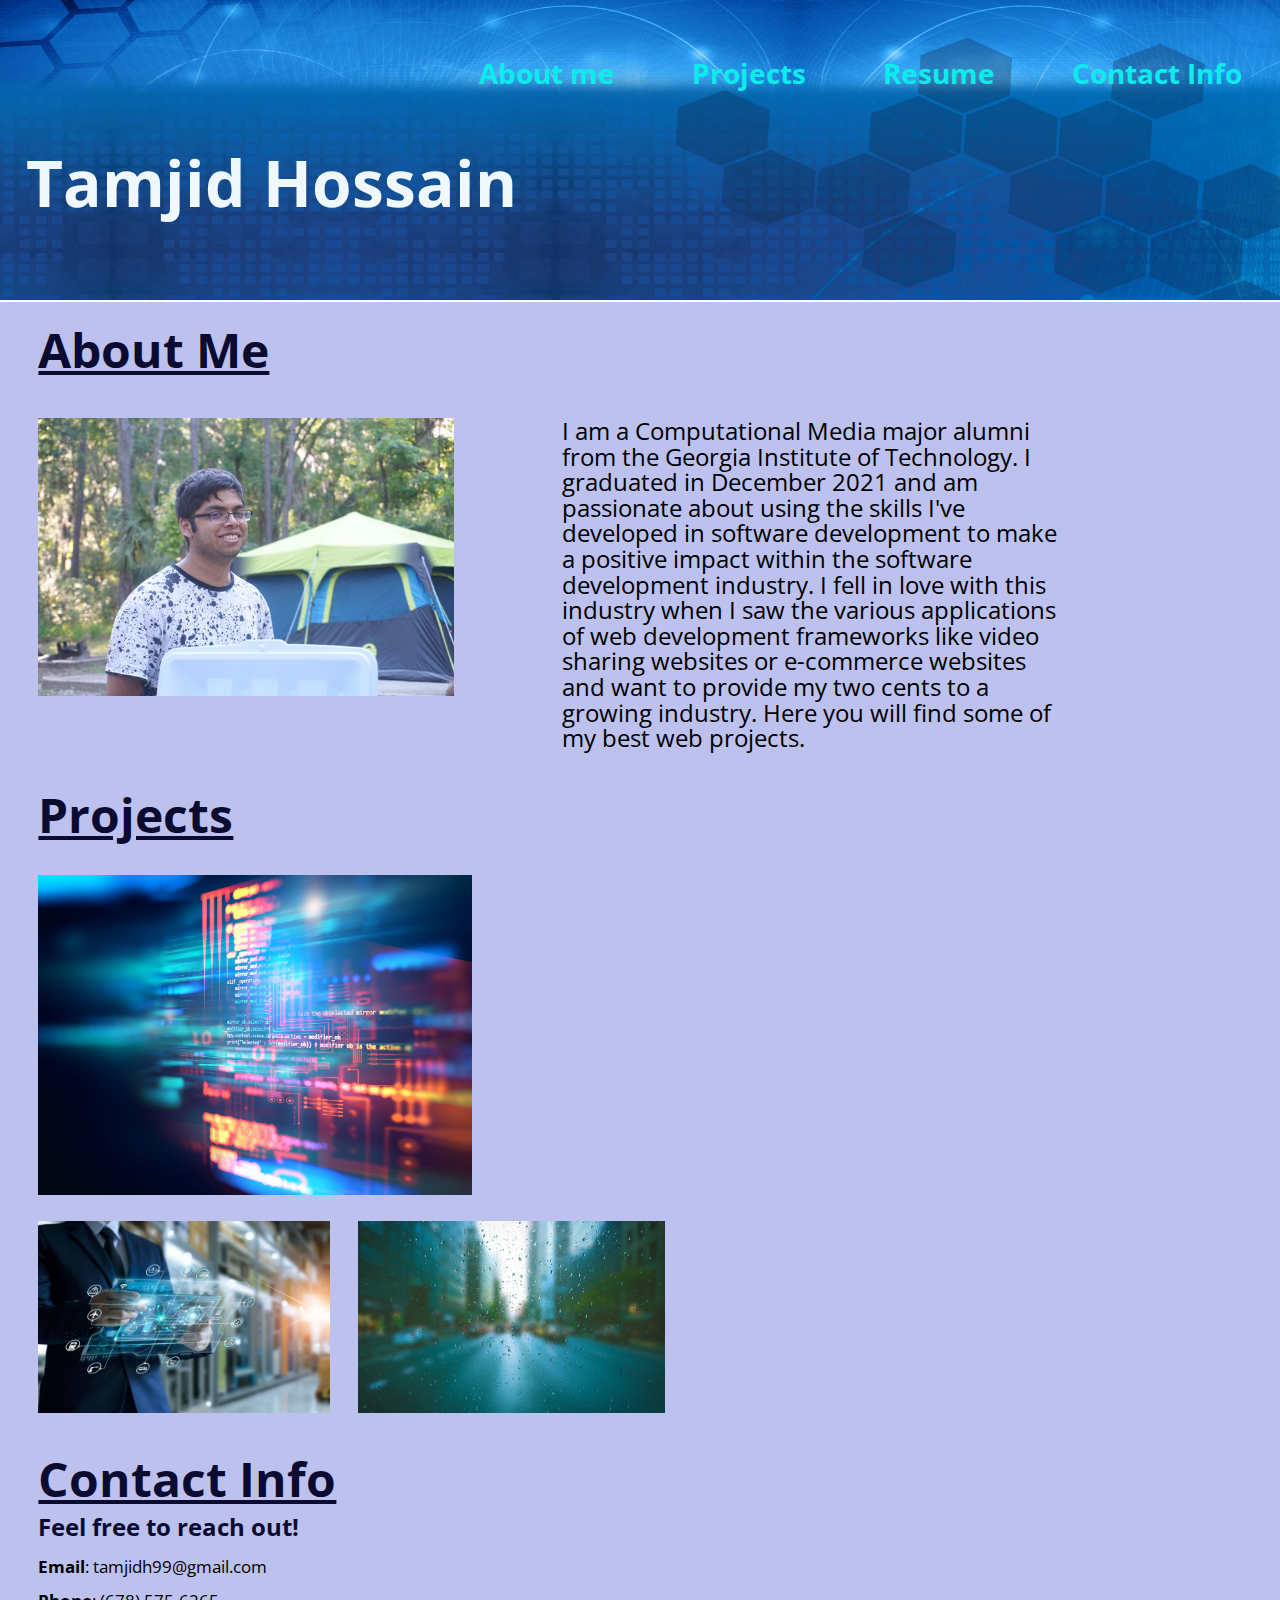
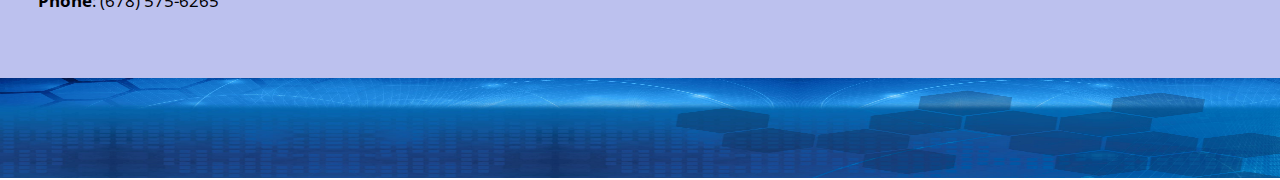
==== index.html @ 51db7fe1 "Fixed responsiveness!!!" ====
<!DOCTYPE html>
<html lang="en">
<head>
    <meta charset="UTF-8">
    <meta http-equiv="X-UA-Compatible" content="IE=edge">
    <meta name="viewport" content="width=device-width, initial-scale=1.0">
    <link rel="stylesheet" href="./assets/css/reset.css" />
    <link rel="stylesheet" href="./assets/css/styles.css" />
    <link rel="preconnect" href="https://fonts.googleapis.com">
    <link rel="preconnect" href="https://fonts.gstatic.com" crossorigin>
    <link href="https://fonts.googleapis.com/css2?family=Open+Sans&display=swap" rel="stylesheet">
    <title>Tamjid Hossain</title>
</head>
<body>
    <header>
        <img src="./assets/images/Background-Header-1.jpg" alt="background banner" width="100%" height="300vh" float="left"/>
        <h1 class="name">Tamjid Hossain</h1>
        <nav>
            <ul>
                <li><a href="#About">About me</a></li>
                <li><a href="#Projects">Projects</a></li>
                <li><a class="resume" href="./assets/images/Tamjid+Hossain+Resume.pdf" target="_blank">Resume</a></li>
                <li><a href="#Contact">Contact Info</a></li>
            </ul>
        </nav>
    </header>
    <main>
        <section class="flex-container" id="About">
            <!-- This div gets the h1 at the top of all the other flexbox items -->
            <div class="top">
                <h1>About Me</h1>
            </div>
            <!-- This div handles all the other flex items in the section -->
            <div class="bottom">
                <img src="./assets/images/IMG_1909.JPG" width="300vmin" height="auto" alt="A picture of me"/>
                <p> I am a Computational Media major alumni from the Georgia Institute of Technology. 
                    I graduated in December 2021 and am passionate about using the skills 
                    I've developed in software development to make a positive impact within the software development industry. 
                    I fell in love with this industry when I saw the various applications of web development frameworks like video sharing websites 
                    or e-commerce websites and want to provide my two cents to a growing industry. Here you will find some of my best web projects.
                </p>
            </div>
        </section>
        <section class= "flex-container" id="Projects">
            <h1>Projects</h1>
            <div class="projects-Container">
                <div class="big-project">
                    <a href="https://thossain30.github.io/horiseon-webpage/" target="_blank">
                        <img src="./assets/images/projectbg1.jpg" alt="Project 1 Background" />
                        <p>Horiseon Webpage</p>
                    </a>
                </div>
                <div class="project">
                    <a href="https://github.com/thossain30/InventoryManager" target="_blank">
                        <img src="./assets/images/projectbg2.jpg" alt="Project 2 Background" />
                        <p>Inventory Manager</p>
                    </a>
                </div>
                <div class="project">
                    <img src="./assets/images/projectbg3.jpg" alt="Project 3 Background" />
                    <p>TBD</p>
                </div>
            </div>
        </section>
        <section class="flex-container" id="Contact">
            <h1>Contact Info</h1>
            <h3>Feel free to reach out!</h3>
            <ul>
                <li><b>Email</b>: tamjidh99@gmail.com</li>
                <li><b>Phone</b>: (678) 575-6265</li>
            </ul>
        </section>
    </main>
    <footer>
        <img src="./assets/images/Background-Header-1.jpg" alt="footer banner" width="100%" height="100vh" />
    </footer>
</body>
</html>
---- assets/css/styles.css ----
:root {
    --header-text: aliceblue;
    --link-color : #0becec;
    --dark-blue-text: rgb(23, 23, 100);
    --h1-text: rgb(11, 11, 48);
    --purple : #450b53;
    --background-color: #bcc1ee;
}

header {
    position: relative;
    text-align: center;
}

main {
    background-color: var(--background-color);
}
nav {
    position: absolute;
    top: 15%;
    right: 0%;
    color: var(--header-text);
    font-size: 3vmin;
    font-weight: 700;
}
section {
    padding-left: 3vw;
}
a {
    text-decoration: none;
    color: var(--link-color);
}

nav a {
    transition: all 0.2s ease-in-out;
}

nav a:visited {
    color: var(--purple);
}

nav a:hover {
    color: var(--dark-blue-text);
    font-size: 150%;
}

h1 {
    padding-bottom: .25em;
    font-size: 3em;
    text-decoration: underline;
    color: var(--h1-text);
}

h2 {
    font-size: 2em;
    color: var(--h1-text);
}

h3 {
    font-size: 1.5em;
    color: var(--h1-text);
    padding-bottom: 0.5em;
}

nav ul {
    display: flex;
    justify-content: flex-end;
    flex-wrap: wrap;
}

nav ul li {
    padding-left: 3vw;
    padding-right: 3vw;
}

ul {
    padding-bottom: 1.25em;
}

li {
    padding-top: 0.5em;
    padding-bottom: 0.5em;
    font-size: 1.05em;
}

p {
    font-size: 1.5em;
    line-height: 2vw;
    width: 50%;
}

@media screen and (max-width: 1100px) {
    img {
        display: block;
    }
    p {
        font-size: 1.25em;
        line-height: 2vw;
    }
}

.name {
    position: absolute;
    text-decoration: none;
    top: 50%;
    left: 2%;
    color: var(--header-text);
    font-size: 5vw;
}

.flex-container {
    width: auto;
    display: flex;
    flex-direction: column;
    padding-bottom: 2.5em;
}

.flex-container img {
    height: 17.38em;
    width: 26em;
}

.flex-container .top {
    padding-top: 1.5em;
}

.flex-container .bottom {
    flex: 1;
    padding-top: 2em;
    display: flex;
    flex-direction: row;
    flex-wrap: nowrap;
}

.flex-container .bottom p {
    width: 40%;
    padding-left: 3.5em;
}

/* pushes the elements below the header of each section to the right*/
.bottom > * {
    margin-right: 1.5em;
}

.projects-container {
    display: flex;
    flex-direction: row;
    flex-wrap: wrap;
    padding-top: 10em;
}

.big-project {
    position: relative;
    display: block;
    padding-top: 1.5em;
    padding-right: 1.5em;
} 
.project {
    position: relative;
    display: inline-block;
    padding-top: 1.5em;
    padding-right: 1.5em;
}

.project p {
    position: absolute;
    color: var(--header-text);
    font-size: 2.2em;
    z-index: 2;
    left: 50%;
    top: 50%;
    transform: translate(-50%, -50%);
    opacity: 0;
    line-height: 1.25em;
}

.big-project p {
    position: absolute;
    top: 50%;
    left: 50%;
    transform: translate(-95%, -50%);
    color: var(--header-text);
    font-size: 2.5em;
    z-index: 2;
    opacity: 0;
    line-height: 1.25em;
}

.project img {
    height: 12em;
    width: auto;
}

.big-project img{
    height: 20em;
    width: auto;
}

/* darkening the image */
.project:hover img, .big-project:hover img{
    filter: brightness(50%);
}
 /* Displays paragraph on image hover */
.project:hover p, .big-project:hover p {
    opacity: 1;
}


/* Adds a tooltip when hovering over Resume in the navbar */
.resume:hover::after {
    border: 1px solid var(--link-color);
    position: absolute;
    top: 5em;
    right: 14em;
    color: var(--link-color);
    font-size: 14px;
    font-weight: 400;
    text-align: start;
    content: "Click Here to View my Resume";
    padding: 5px 5px;
}
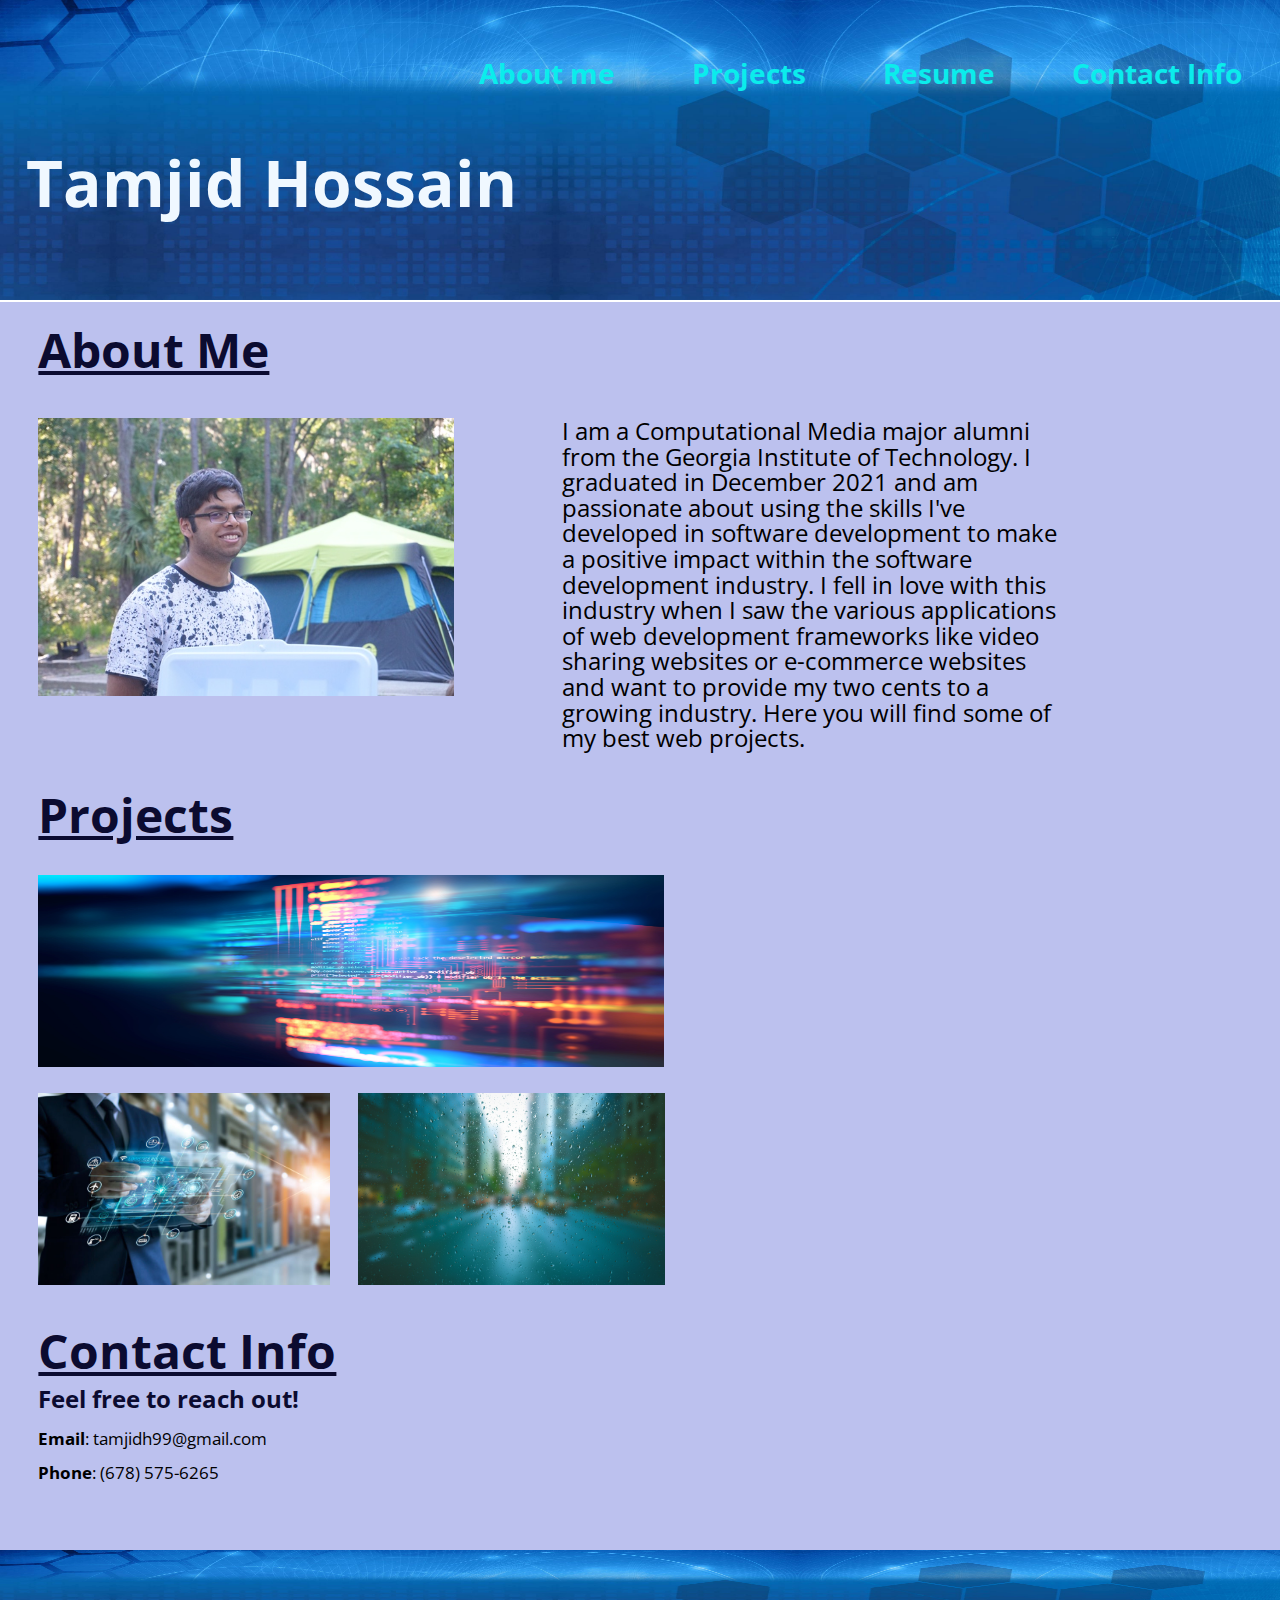
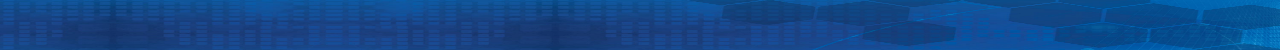
==== commit e05e5d25: "Added important responsiveness!!!!" ====
--- a/index.html
+++ b/index.html
@@ -13,7 +13,7 @@
 </head>
 <body>
     <header>
-        <img src="./assets/images/Background-Header-1.jpg" alt="background banner" width="100%" height="300vh" float="left"/>
+        <img class ="banner" src="./assets/images/Background-Header-1.jpg" alt="background banner" width="100%" height="300vh" float="left"/>
         <h1 class="name">Tamjid Hossain</h1>
         <nav>
             <ul>
--- a/assets/css/styles.css
+++ b/assets/css/styles.css
@@ -92,15 +92,21 @@
 }
 
 @media screen and (max-width: 1100px) {
-    img {
-        display: block;
+    .flex-container .bottom {
+        display: flex;
+        flex-direction: column;
     }
+
+    img:not(.banner) {
+        width: 10em;
+        height: auto;
+    }
+
     p {
         font-size: 1.25em;
-        line-height: 2vw;
+        line-height: 1.3em;
     }
 }
-
 .name {
     position: absolute;
     text-decoration: none;
@@ -194,8 +200,8 @@
 }
 
 .big-project img{
-    height: 20em;
-    width: auto;
+    height: 12em;
+    width: 39.1em;
 }
 
 /* darkening the image */
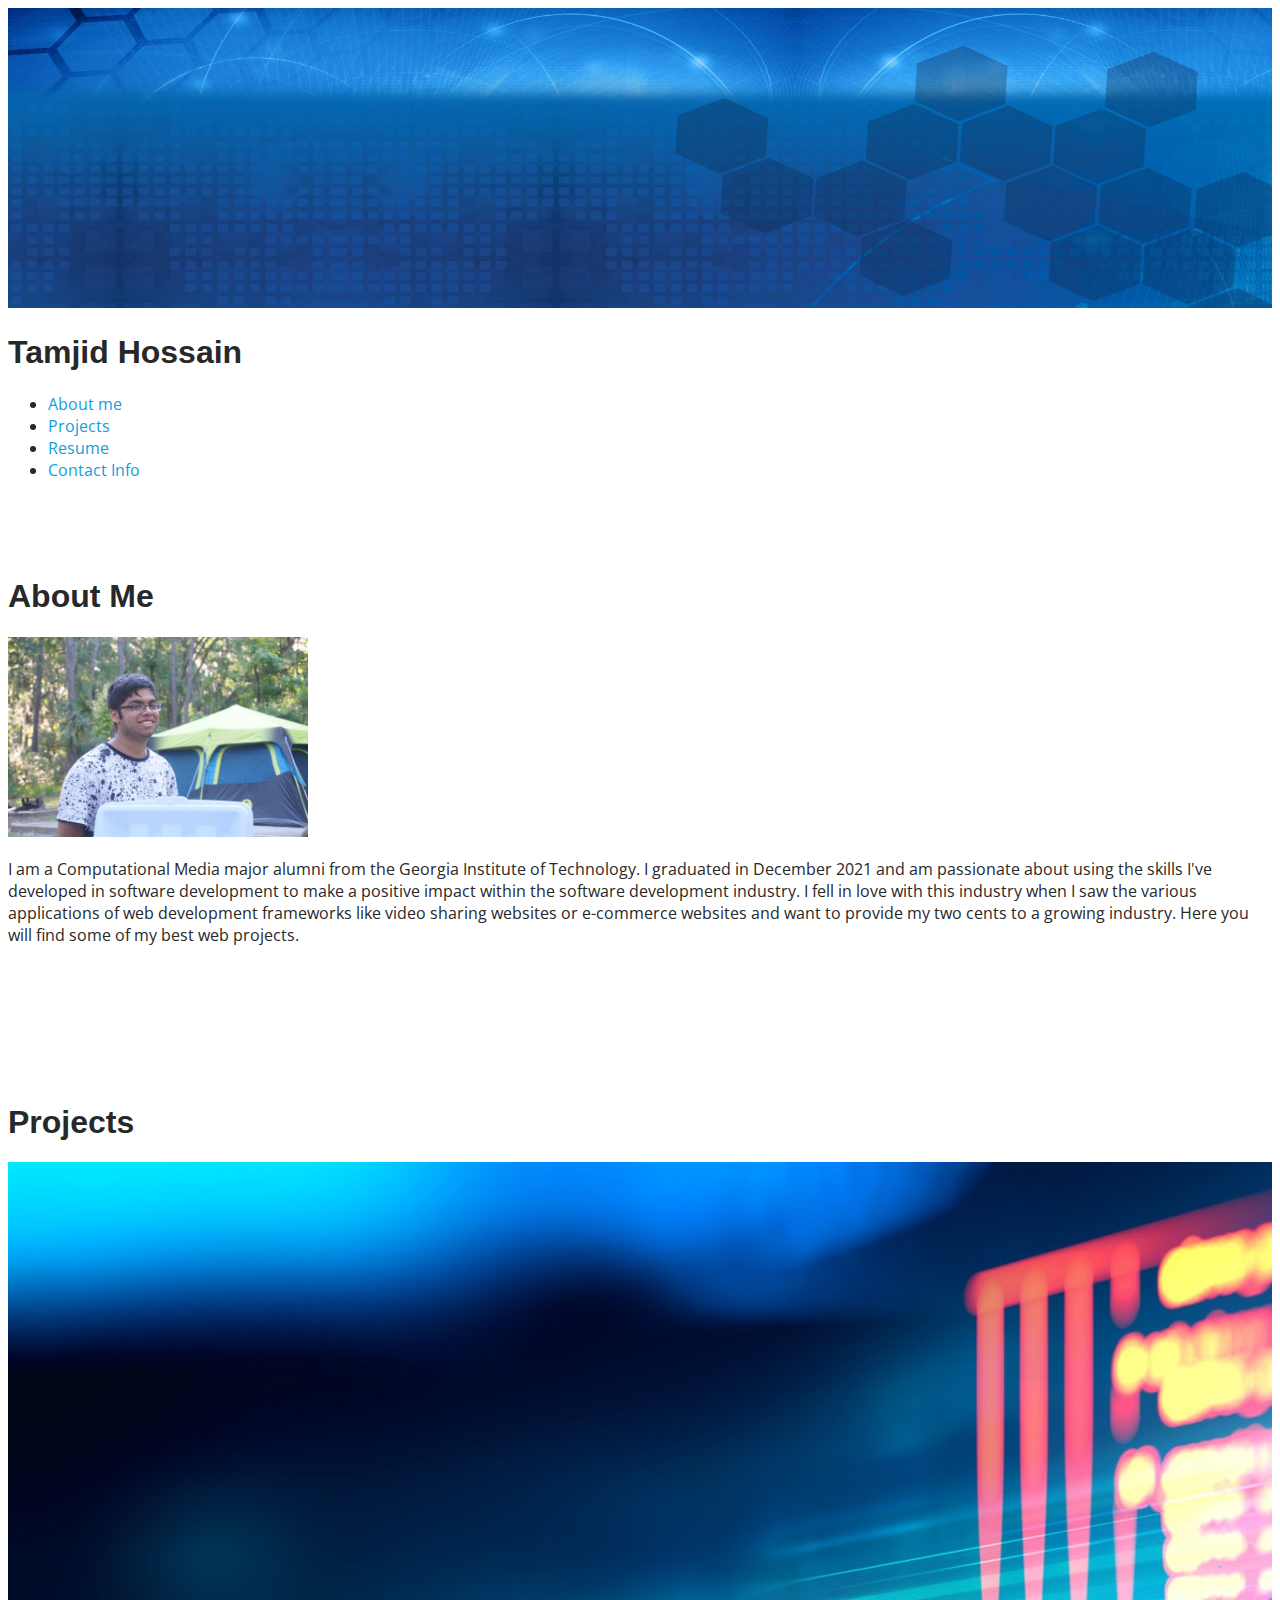
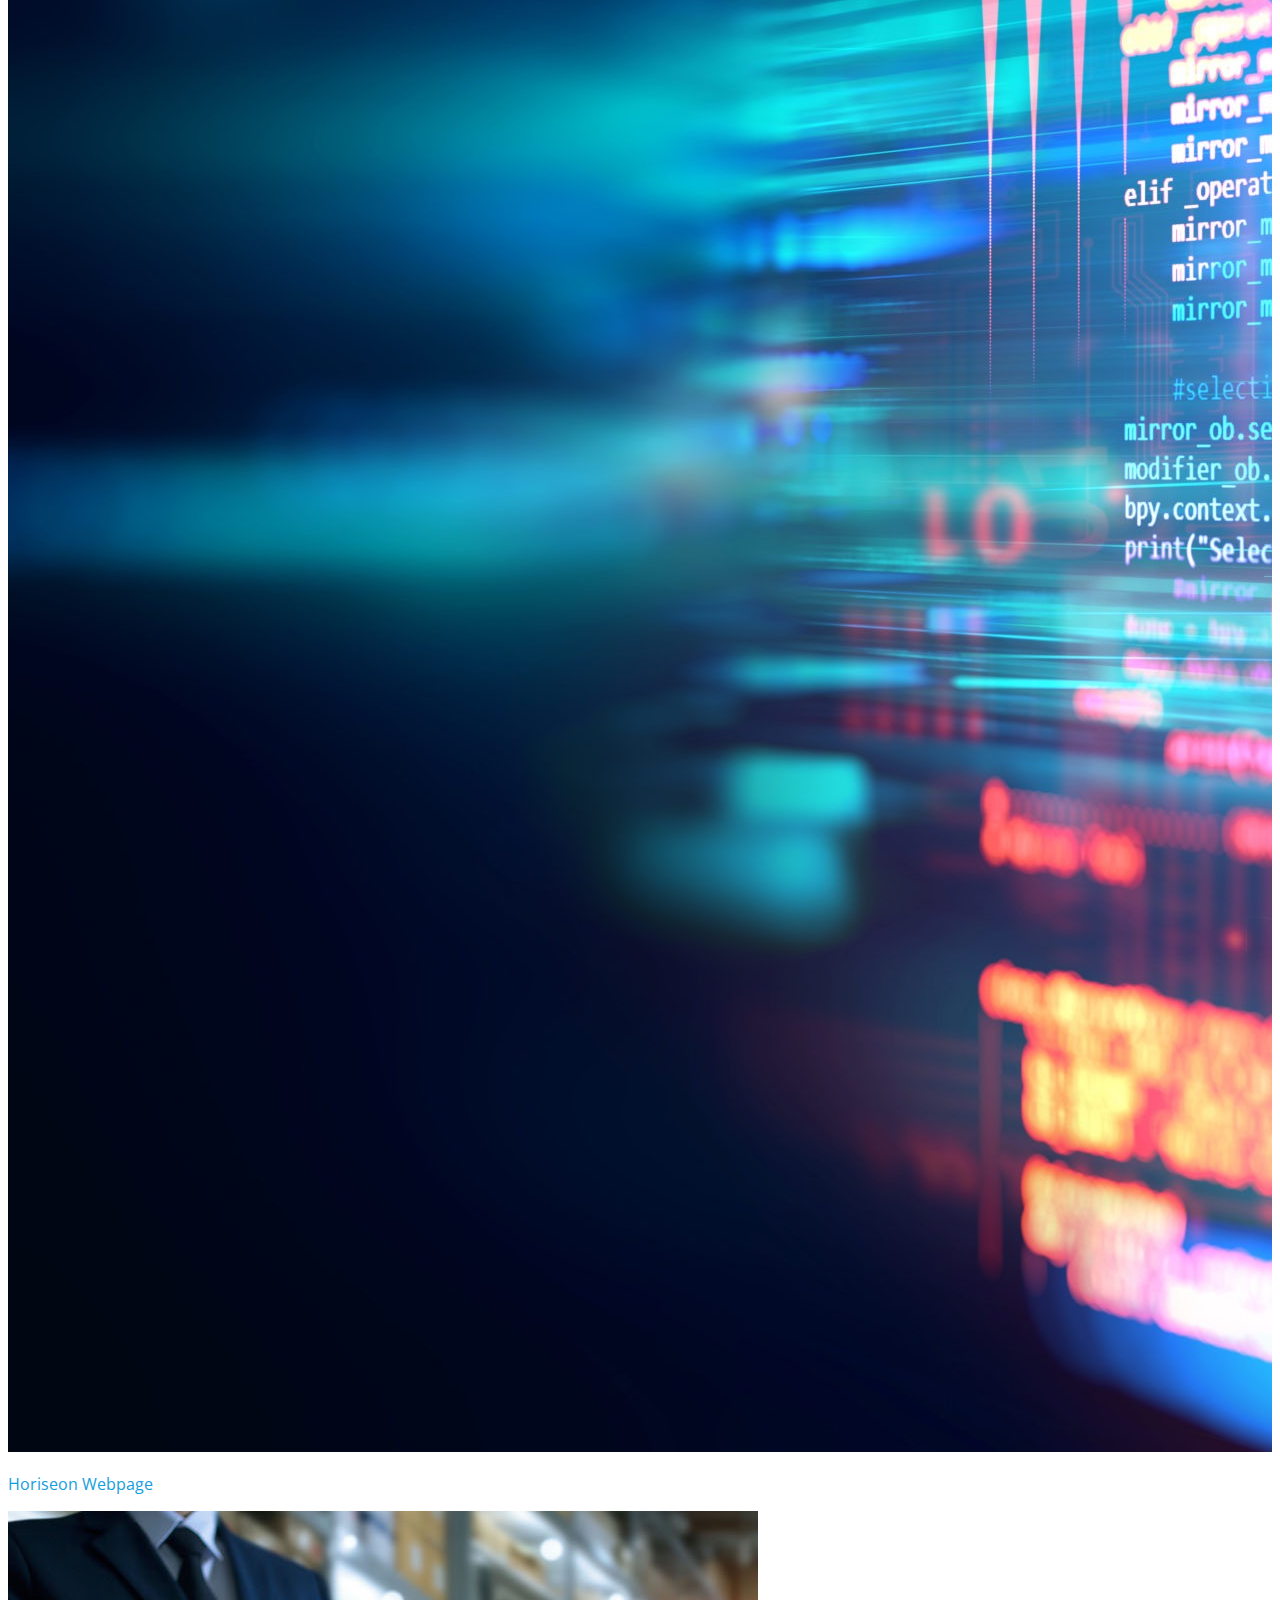
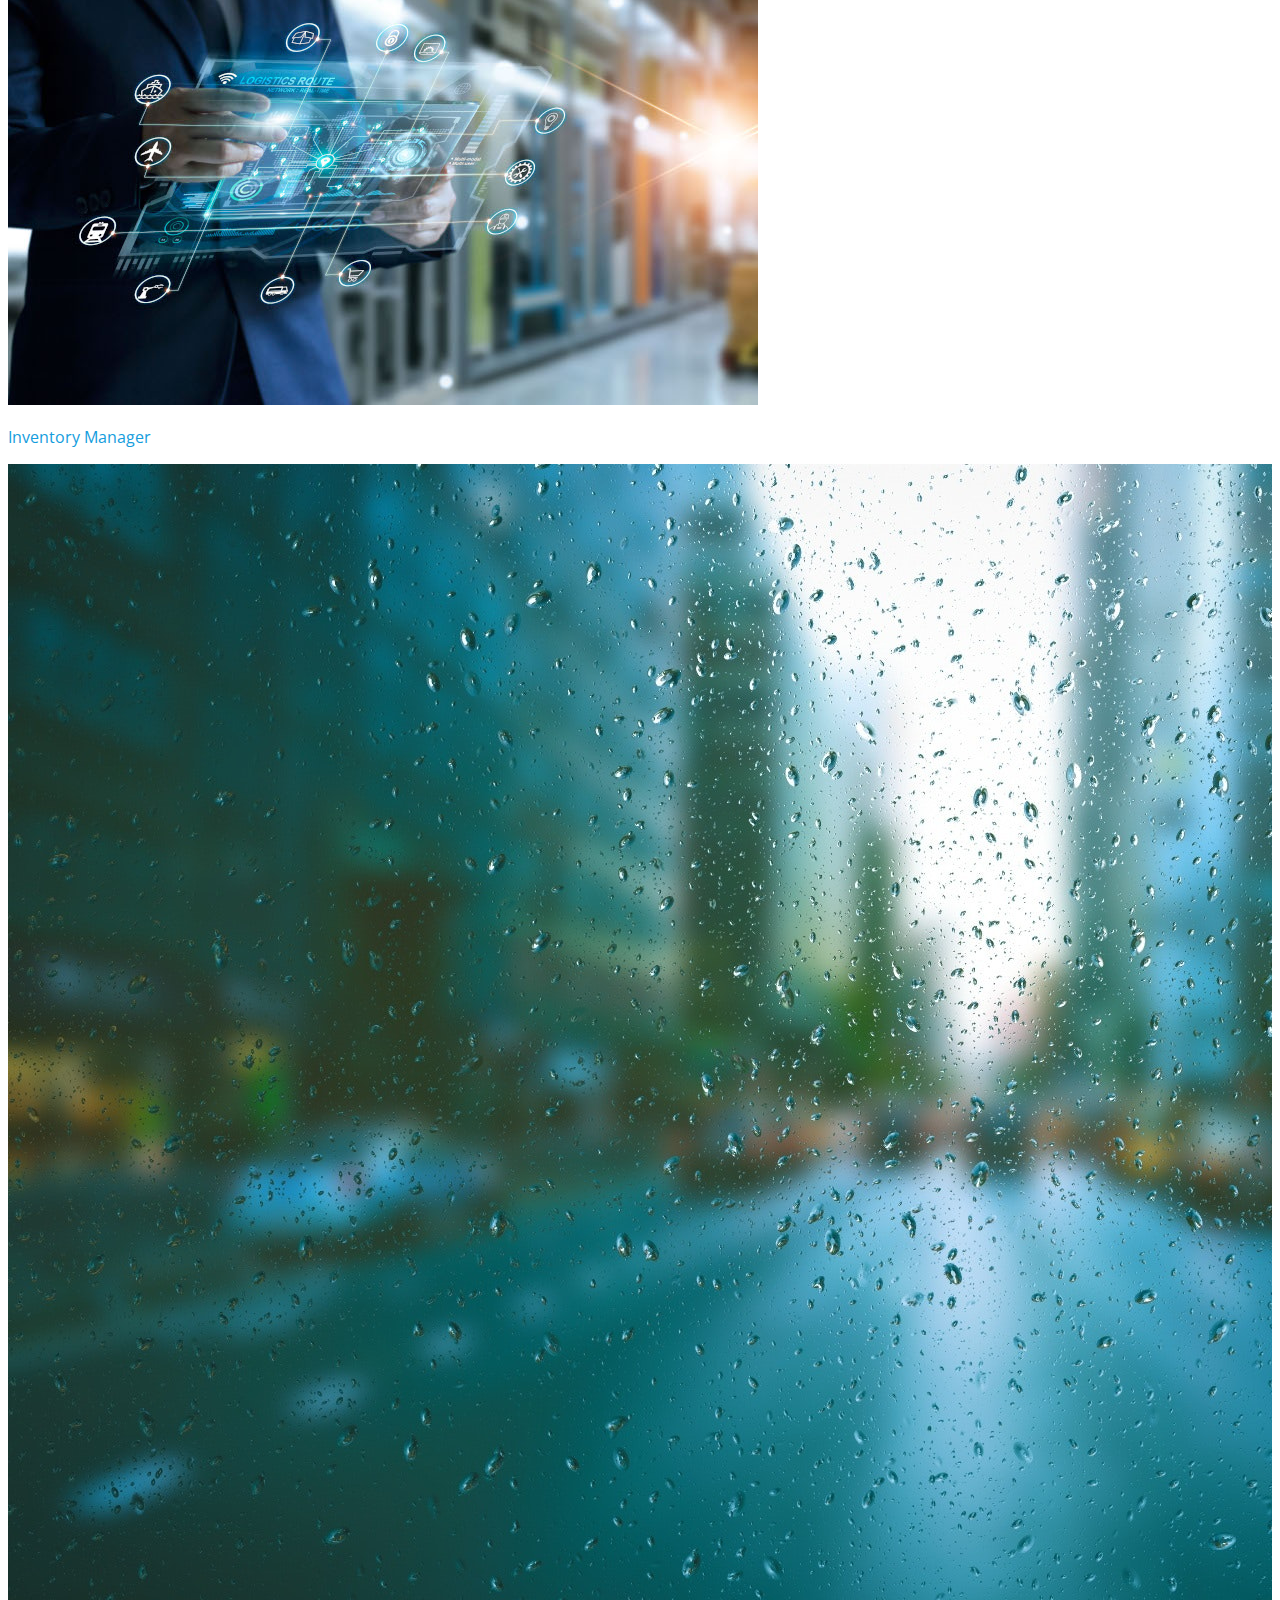
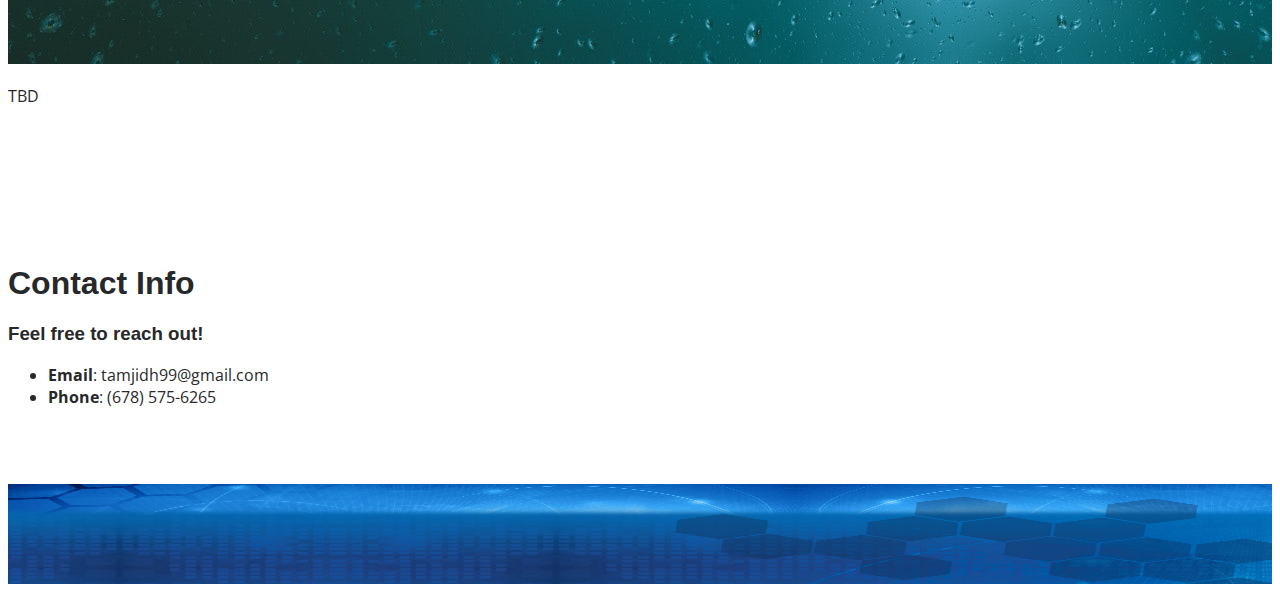
==== commit 297e9a95: "Revamped the site" ====
--- a/index.html
+++ b/index.html
@@ -4,8 +4,7 @@
     <meta charset="UTF-8">
     <meta http-equiv="X-UA-Compatible" content="IE=edge">
     <meta name="viewport" content="width=device-width, initial-scale=1.0">
-    <link rel="stylesheet" href="./assets/css/reset.css" />
-    <link rel="stylesheet" href="./assets/css/styles.css" />
+    <link rel="stylesheet" href="./assets/css/style.css" />
     <link rel="preconnect" href="https://fonts.googleapis.com">
     <link rel="preconnect" href="https://fonts.gstatic.com" crossorigin>
     <link href="https://fonts.googleapis.com/css2?family=Open+Sans&display=swap" rel="stylesheet">
--- a/assets/css/style.css
+++ b/assets/css/style.css
@@ -0,0 +1,974 @@
+/**
+* Template Name: iPortfolio - v3.7.0
+* Template URL: https://bootstrapmade.com/iportfolio-bootstrap-portfolio-websites-template/
+* Author: BootstrapMade.com
+* License: https://bootstrapmade.com/license/
+*/
+
+/*--------------------------------------------------------------
+# General
+--------------------------------------------------------------*/
+body {
+  font-family: "Open Sans", sans-serif;
+  color: #272829;
+}
+
+a {
+  color: #149ddd;
+  text-decoration: none;
+}
+
+a:hover {
+  color: #37b3ed;
+  text-decoration: none;
+}
+
+h1, h2, h3, h4, h5, h6 {
+  font-family: "Raleway", sans-serif;
+}
+
+/*--------------------------------------------------------------
+# Back to top button
+--------------------------------------------------------------*/
+.back-to-top {
+  position: fixed;
+  visibility: hidden;
+  opacity: 0;
+  right: 15px;
+  bottom: 15px;
+  z-index: 996;
+  background: #149ddd;
+  width: 40px;
+  height: 40px;
+  border-radius: 50px;
+  transition: all 0.4s;
+}
+.back-to-top i {
+  font-size: 28px;
+  color: #fff;
+  line-height: 0;
+}
+.back-to-top:hover {
+  background: #2eafec;
+  color: #fff;
+}
+.back-to-top.active {
+  visibility: visible;
+  opacity: 1;
+}
+
+/*--------------------------------------------------------------
+# Header
+--------------------------------------------------------------*/
+#header {
+  position: fixed;
+  top: 0;
+  left: 0;
+  bottom: 0;
+  width: 300px;
+  transition: all ease-in-out 0.5s;
+  z-index: 9997;
+  transition: all 0.5s;
+  padding: 0 15px;
+ background: #110414;
+/* background: #140404; */
+  overflow-y: auto;
+}
+#header .profile img {
+  margin: 15px auto;
+  display: block;
+  width: 120px;
+  border: 8px solid #2c2f3f;
+}
+#header .profile h1 {
+  font-size: 24px;
+  margin: 0;
+  padding: 0;
+  font-weight: 600;
+  -moz-text-align-last: center;
+  text-align-last: center;
+  font-family: "Poppins", sans-serif;
+}
+#header .profile h1 a, #header .profile h1 a:hover {
+  color: #fff;
+  text-decoration: none;
+}
+#header .profile .social-links a {
+  font-size: 18px;
+  display: inline-block;
+  background: #212431;
+  color: #fff;
+  line-height: 1;
+  padding: 8px 0;
+  margin-right: 4px;
+  border-radius: 50%;
+  text-align: center;
+  width: 36px;
+  height: 36px;
+  transition: 0.3s;
+}
+#header .profile .social-links a:hover {
+  background: #149ddd;
+  color: #fff;
+  text-decoration: none;
+}
+#header .profile .social-links a.linkedin:hover {
+	background: #007BB5;
+  color: #fff;
+  text-decoration: none;
+}
+#header .profile .social-links a.github:hover {
+	background: #5f467e;
+  color: #fff;
+  text-decoration: none;
+}
+#header .profile .social-links a.twitter:hover {
+	background: #1DA1F2;
+  color: #fff;
+  text-decoration: none;
+}
+
+#main {
+  margin-left: 300px;
+}
+
+@media (max-width: 1199px) {
+  #header {
+    left: -300px;
+  }
+
+  #main {
+    margin-left: 0;
+  }
+}
+/*--------------------------------------------------------------
+# Navigation Menu
+--------------------------------------------------------------*/
+/* Desktop Navigation */
+.nav-menu {
+  padding: 30px 0 0 0;
+}
+.nav-menu * {
+  margin: 0;
+  padding: 0;
+  list-style: none;
+}
+.nav-menu > ul > li {
+  position: relative;
+  white-space: nowrap;
+}
+.nav-menu a, .nav-menu a:focus {
+  display: flex;
+  align-items: center;
+  color: #a8a9b4;
+  padding: 12px 15px;
+  margin-bottom: 8px;
+  transition: 0.3s;
+  font-size: 15px;
+}
+.nav-menu a i, .nav-menu a:focus i {
+  font-size: 24px;
+  padding-right: 8px;
+  color: #6f7180;
+}
+.nav-menu a:hover, .nav-menu .active, .nav-menu .active:focus, .nav-menu li:hover > a {
+  text-decoration: none;
+  color: #fff;
+}
+.nav-menu a:hover i, .nav-menu .active i, .nav-menu .active:focus i, .nav-menu li:hover > a i {
+  color: #149ddd;
+}
+
+/* Mobile Navigation */
+.mobile-nav-toggle {
+  position: fixed;
+  right: 15px;
+  top: 15px;
+  z-index: 9998;
+  border: 0;
+  font-size: 24px;
+  transition: all 0.4s;
+  outline: none !important;
+  background-color: #149ddd;
+  color: #fff;
+  width: 40px;
+  height: 40px;
+  display: inline-flex;
+  align-items: center;
+  justify-content: center;
+  line-height: 0;
+  border-radius: 50px;
+  cursor: pointer;
+}
+
+.mobile-nav-active {
+  overflow: hidden;
+}
+.mobile-nav-active #header {
+  left: 0;
+}
+
+/*--------------------------------------------------------------
+# Hero Section
+--------------------------------------------------------------*/
+#hero {
+  width: 100%;
+  height: 100vh;
+  background: url("../images/Background-Header-1.jpg") top center;
+  background-size: cover;
+}
+#hero:before {
+  content: "";
+  background: rgba(5, 13, 24, 0.3);
+  position: absolute;
+  bottom: 0;
+  top: 0;
+  left: 0;
+  right: 0;
+  z-index: 1;
+}
+#hero .hero-container {
+  position: relative;
+  z-index: 2;
+  min-width: 300px;
+  background-color: #00000032;
+  padding: 8px;
+}
+#hero h1 {
+  margin: 0 0 10px 0;
+  font-size: 64px;
+  font-weight: 700;
+  line-height: 56px;
+  color: #fff;
+}
+#hero p {
+  color: #fff;
+  margin-bottom: 50px;
+  font-size: 26px;
+  font-family: "Poppins", sans-serif;
+}
+#hero p span {
+  color: #fff;
+  padding-bottom: 4px;
+  letter-spacing: 1px;
+  border-bottom: 3px solid #149ddd;
+}
+@media (min-width: 1024px) {
+  #hero {
+    background-attachment: fixed;
+  }
+}
+@media (max-width: 768px) {
+  #hero h1 {
+    font-size: 28px;
+    line-height: 36px;
+  }
+  #hero h2 {
+    font-size: 18px;
+    line-height: 24px;
+    margin-bottom: 30px;
+  }
+}
+
+/*--------------------------------------------------------------
+# Sections General
+--------------------------------------------------------------*/
+section {
+  padding: 60px 0;
+  overflow: hidden;
+}
+
+.section-bg {
+  background: #f5f8fd;
+}
+
+.section-title {
+  padding-bottom: 30px;
+}
+.section-title h2 {
+  font-size: 32px;
+  font-weight: bold;
+  margin-bottom: 20px;
+  padding-bottom: 20px;
+  position: relative;
+  color: #173b6c;
+}
+.section-title h2::after {
+  content: "";
+  position: absolute;
+  display: block;
+  width: 50px;
+  height: 3px;
+  background: #149ddd;
+  bottom: 0;
+  left: 0;
+}
+.section-title p {
+  margin-bottom: 0;
+}
+
+/*--------------------------------------------------------------
+# About
+--------------------------------------------------------------*/
+.about .content h3 {
+  font-weight: 700;
+  font-size: 26px;
+  color: #173b6c;
+}
+.about .content ul {
+  list-style: none;
+  padding: 0;
+}
+.about .content ul li {
+  margin-bottom: 10px;
+  display: flex;
+  align-items: center;
+}
+.about .content ul strong {
+  margin-right: 10px;
+}
+.about .content ul i {
+  font-size: 16px;
+  margin-right: 5px;
+  color: #149ddd;
+  line-height: 0;
+}
+.about .content p:last-child {
+  margin-bottom: 0;
+}
+
+/*--------------------------------------------------------------
+# Facts
+--------------------------------------------------------------*/
+.facts {
+  padding-bottom: 30px;
+}
+.facts .count-box {
+  padding: 30px;
+  width: 100%;
+}
+.facts .count-box i {
+  display: block;
+  font-size: 44px;
+  color: #149ddd;
+  float: left;
+  line-height: 0;
+}
+.facts .count-box span {
+  font-size: 48px;
+  line-height: 40px;
+  display: block;
+  font-weight: 700;
+  color: #050d18;
+  margin-left: 60px;
+}
+.facts .count-box p {
+  padding: 15px 0 0 0;
+  margin: 0 0 0 60px;
+  font-family: "Raleway", sans-serif;
+  font-size: 14px;
+  color: #122f57;
+}
+.facts .count-box a {
+  font-weight: 600;
+  display: block;
+  margin-top: 20px;
+  color: #122f57;
+  font-size: 15px;
+  font-family: "Poppins", sans-serif;
+  transition: ease-in-out 0.3s;
+}
+.facts .count-box a:hover {
+  color: #1f5297;
+}
+
+/*--------------------------------------------------------------
+# Akills
+--------------------------------------------------------------*/
+.skills .progress {
+  height: 60px;
+  display: block;
+  background: none;
+  border-radius: 0;
+}
+.skills .progress .skill {
+  padding: 0;
+  margin: 0 0 6px 0;
+  text-transform: uppercase;
+  display: block;
+  font-weight: 600;
+  font-family: "Poppins", sans-serif;
+  color: #050d18;
+}
+.skills .progress .skill .val {
+  float: right;
+  font-style: normal;
+}
+.skills .progress-bar-wrap {
+  background: #dce8f8;
+  height: 10px;
+}
+.skills .progress-bar {
+  width: 1px;
+  height: 10px;
+  transition: 0.9s;
+  background-color: #149ddd;
+}
+
+/*--------------------------------------------------------------
+# Resume
+--------------------------------------------------------------*/
+.resume .resume-title {
+  font-size: 26px;
+  font-weight: 700;
+  margin-top: 20px;
+  margin-bottom: 20px;
+  color: #050d18;
+}
+.resume .resume-item {
+  padding: 0 0 20px 20px;
+  margin-top: -2px;
+  border-left: 2px solid #1f5297;
+  position: relative;
+}
+.resume .resume-item h4 {
+  line-height: 18px;
+  font-size: 18px;
+  font-weight: 600;
+  text-transform: uppercase;
+  font-family: "Poppins", sans-serif;
+  color: #050d18;
+  margin-bottom: 10px;
+}
+.resume .resume-item h5 {
+  font-size: 16px;
+  background: #e4edf9;
+  padding: 5px 15px;
+  display: inline-block;
+  font-weight: 600;
+  margin-bottom: 10px;
+}
+.resume .resume-item ul {
+  padding-left: 20px;
+}
+.resume .resume-item ul li {
+  padding-bottom: 10px;
+}
+.resume .resume-item:last-child {
+  padding-bottom: 0;
+}
+.resume .resume-item::before {
+  content: "";
+  position: absolute;
+  width: 16px;
+  height: 16px;
+  border-radius: 50px;
+  left: -9px;
+  top: 0;
+  background: #fff;
+  border: 2px solid #1f5297;
+}
+
+/*--------------------------------------------------------------
+# Portfolio
+--------------------------------------------------------------*/
+.portfolio .portfolio-item {
+  margin-bottom: 30px;
+}
+.portfolio #portfolio-flters {
+  padding: 0;
+  margin: 0 auto 35px auto;
+  list-style: none;
+  text-align: center;
+  background: #fff;
+  border-radius: 50px;
+  padding: 2px 15px;
+}
+.portfolio #portfolio-flters li {
+  cursor: pointer;
+  display: inline-block;
+  padding: 10px 15px 8px 15px;
+  font-size: 14px;
+  font-weight: 600;
+  line-height: 1;
+  text-transform: uppercase;
+  color: #272829;
+  margin-bottom: 5px;
+  transition: all 0.3s ease-in-out;
+}
+.portfolio #portfolio-flters li:hover, .portfolio #portfolio-flters li.filter-active {
+  color: #149ddd;
+}
+.portfolio #portfolio-flters li:last-child {
+  margin-right: 0;
+}
+.portfolio .portfolio-wrap {
+  transition: 0.3s;
+  position: relative;
+  overflow: hidden;
+  z-index: 1;
+}
+.portfolio .portfolio-wrap::before {
+  content: "";
+  background: rgba(255, 255, 255, 0.5);
+  position: absolute;
+  left: 0;
+  right: 0;
+  top: 0;
+  bottom: 0;
+  transition: all ease-in-out 0.3s;
+  z-index: 2;
+  opacity: 0;
+}
+.portfolio .portfolio-wrap .portfolio-links {
+  opacity: 1;
+  left: 0;
+  right: 0;
+  bottom: -60px;
+  z-index: 3;
+  position: absolute;
+  transition: all ease-in-out 0.3s;
+  display: flex;
+  justify-content: center;
+}
+.portfolio .portfolio-wrap .portfolio-links a {
+  color: #fff;
+  font-size: 28px;
+  text-align: center;
+  background: rgba(20, 157, 221, 0.75);
+  transition: 0.3s;
+  width: 50%;
+}
+.portfolio .portfolio-wrap .portfolio-links a:hover {
+  background: rgba(20, 157, 221, 0.95);
+}
+.portfolio .portfolio-wrap .portfolio-links a + a {
+  border-left: 1px solid #37b3ed;
+}
+.portfolio .portfolio-wrap:hover::before {
+  top: 0;
+  left: 0;
+  right: 0;
+  bottom: 0;
+  opacity: 1;
+}
+.portfolio .portfolio-wrap:hover .portfolio-links {
+  opacity: 1;
+  bottom: 0;
+}
+
+/*--------------------------------------------------------------
+# Portfolio Details
+--------------------------------------------------------------*/
+.portfolio-details {
+  padding-top: 40px;
+}
+.portfolio-details .portfolio-details-slider img {
+  width: 100%;
+}
+.portfolio-details .portfolio-details-slider .swiper-pagination {
+  margin-top: 20px;
+  position: relative;
+}
+.portfolio-details .portfolio-details-slider .swiper-pagination .swiper-pagination-bullet {
+  width: 12px;
+  height: 12px;
+  background-color: #fff;
+  opacity: 1;
+  border: 1px solid #149ddd;
+}
+.portfolio-details .portfolio-details-slider .swiper-pagination .swiper-pagination-bullet-active {
+  background-color: #149ddd;
+}
+.portfolio-details .portfolio-info {
+  padding: 30px;
+  box-shadow: 0px 0 30px rgba(5, 13, 24, 0.08);
+  right: 0;
+  bottom: -70px;
+}
+.portfolio-details .portfolio-info h3 {
+  font-size: 22px;
+  font-weight: 700;
+  margin-bottom: 20px;
+  padding-bottom: 20px;
+  border-bottom: 1px solid #eee;
+}
+.portfolio-details .portfolio-info ul {
+  list-style: none;
+  padding: 0;
+  font-size: 15px;
+}
+.portfolio-details .portfolio-info ul li + li {
+  margin-top: 10px;
+}
+.portfolio-details .portfolio-description {
+  padding-top: 30px;
+}
+.portfolio-details .portfolio-description h2 {
+  font-size: 26px;
+  font-weight: 500;
+  margin-bottom: 20px;
+}
+.portfolio-details .portfolio-description p {
+  padding: 0;
+}
+
+/*--------------------------------------------------------------
+# Services
+--------------------------------------------------------------*/
+.services .icon-box {
+  margin-bottom: 20px;
+}
+.services .icon {
+  float: left;
+  display: flex;
+  align-items: center;
+  justify-content: center;
+  width: 54px;
+  height: 54px;
+  background: #149ddd;
+  border-radius: 50%;
+  transition: 0.5s;
+  border: 1px solid #149ddd;
+}
+.services .icon i {
+  color: #fff;
+  font-size: 24px;
+  line-height: 0;
+}
+.services .icon-box:hover .icon {
+  background: #fff;
+}
+.services .icon-box:hover .icon i {
+  color: #149ddd;
+}
+.services .title {
+  margin-left: 80px;
+  font-weight: 700;
+  margin-bottom: 15px;
+  font-size: 18px;
+}
+.services .title a {
+  color: #343a40;
+}
+.services .title a:hover {
+  color: #149ddd;
+}
+.services .description {
+  margin-left: 80px;
+  line-height: 24px;
+  font-size: 14px;
+}
+
+/*--------------------------------------------------------------
+# Testimonials
+--------------------------------------------------------------*/
+.testimonials .testimonials-carousel, .testimonials .testimonials-slider {
+  overflow: hidden;
+}
+.testimonials .testimonial-item {
+  box-sizing: content-box;
+  text-align: center;
+  min-height: 320px;
+}
+.testimonials .testimonial-item .testimonial-img {
+  width: 90px;
+  border-radius: 50%;
+  margin: 0 auto;
+}
+.testimonials .testimonial-item h3 {
+  font-size: 18px;
+  font-weight: bold;
+  margin: 10px 0 5px 0;
+  color: #111;
+}
+.testimonials .testimonial-item h4 {
+  font-size: 14px;
+  color: #999;
+  margin: 0;
+}
+.testimonials .testimonial-item .quote-icon-left, .testimonials .testimonial-item .quote-icon-right {
+  color: #c3e8fa;
+  font-size: 26px;
+}
+.testimonials .testimonial-item .quote-icon-left {
+  display: inline-block;
+  left: -5px;
+  position: relative;
+}
+.testimonials .testimonial-item .quote-icon-right {
+  display: inline-block;
+  right: -5px;
+  position: relative;
+  top: 10px;
+}
+.testimonials .testimonial-item p {
+  font-style: italic;
+  margin: 0 15px 15px 15px;
+  padding: 20px;
+  background: #fff;
+  position: relative;
+  margin-bottom: 35px;
+  border-radius: 6px;
+  box-shadow: 0px 2px 15px rgba(0, 0, 0, 0.1);
+}
+.testimonials .testimonial-item p::after {
+  content: "";
+  width: 0;
+  height: 0;
+  border-top: 20px solid #fff;
+  border-right: 20px solid transparent;
+  border-left: 20px solid transparent;
+  position: absolute;
+  bottom: -20px;
+  left: calc(50% - 20px);
+}
+.testimonials .swiper-pagination {
+  margin-top: 20px;
+  position: relative;
+}
+.testimonials .swiper-pagination .swiper-pagination-bullet {
+  width: 12px;
+  height: 12px;
+  background-color: #fff;
+  opacity: 1;
+  border: 1px solid #149ddd;
+}
+.testimonials .swiper-pagination .swiper-pagination-bullet-active {
+  background-color: #149ddd;
+}
+
+/*--------------------------------------------------------------
+# Contact
+--------------------------------------------------------------*/
+.contact {
+  padding-bottom: 130px;
+}
+.contact .info {
+  padding: 30px;
+  background: #fff;
+  width: 100%;
+  box-shadow: 0 0 24px 0 rgba(0, 0, 0, 0.12);
+}
+.contact .info i {
+  font-size: 20px;
+  color: #149ddd;
+  float: left;
+  width: 44px;
+  height: 44px;
+  background: #dff3fc;
+  display: flex;
+  justify-content: center;
+  align-items: center;
+  border-radius: 50px;
+  transition: all 0.3s ease-in-out;
+}
+.contact .info h4 {
+  padding: 0 0 0 60px;
+  font-size: 22px;
+  font-weight: 600;
+  margin-bottom: 5px;
+  color: #050d18;
+}
+.contact .info p {
+  padding: 0 0 10px 60px;
+  margin-bottom: 20px;
+  font-size: 14px;
+  color: #173b6c;
+}
+.contact .info .email p {
+  padding-top: 5px;
+}
+.contact .info .social-links {
+  padding-left: 60px;
+}
+.contact .info .social-links a {
+  font-size: 18px;
+  display: inline-block;
+  background: #333;
+  color: #fff;
+  line-height: 1;
+  padding: 8px 0;
+  border-radius: 50%;
+  text-align: center;
+  width: 36px;
+  height: 36px;
+  transition: 0.3s;
+  margin-right: 10px;
+}
+.contact .info .social-links a:hover {
+  background: #149ddd;
+  color: #fff;
+}
+
+.contact .info .email:hover i, .contact .info .address:hover i, .contact .info .phone:hover i {
+  background: #149ddd;
+  color: #fff;
+}
+.contact .php-email-form {
+  width: 100%;
+  padding: 30px;
+  background: #fff;
+  box-shadow: 0 0 24px 0 rgba(0, 0, 0, 0.12);
+}
+.contact .php-email-form .form-group {
+  padding-bottom: 8px;
+}
+.contact .php-email-form .validate {
+  display: none;
+  color: red;
+  margin: 0 0 15px 0;
+  font-weight: 400;
+  font-size: 13px;
+}
+.contact .php-email-form .error-message {
+  display: none;
+  color: #fff;
+  background: #ed3c0d;
+  text-align: left;
+  padding: 15px;
+  font-weight: 600;
+}
+.contact .php-email-form .error-message br + br {
+  margin-top: 25px;
+}
+.contact .php-email-form .sent-message {
+  display: none;
+  color: #fff;
+  background: #18d26e;
+  text-align: center;
+  padding: 15px;
+  font-weight: 600;
+}
+.contact .php-email-form .loading {
+  display: none;
+  background: #fff;
+  text-align: center;
+  padding: 15px;
+}
+.contact .php-email-form .loading:before {
+  content: "";
+  display: inline-block;
+  border-radius: 50%;
+  width: 24px;
+  height: 24px;
+  margin: 0 10px -6px 0;
+  border: 3px solid #18d26e;
+  border-top-color: #eee;
+  -webkit-animation: animate-loading 1s linear infinite;
+  animation: animate-loading 1s linear infinite;
+}
+.contact .php-email-form .form-group {
+  margin-bottom: 15px;
+}
+.contact .php-email-form label {
+  padding-bottom: 8px;
+}
+.contact .php-email-form input, .contact .php-email-form textarea {
+  border-radius: 0;
+  box-shadow: none;
+  font-size: 14px;
+}
+.contact .php-email-form input {
+  height: 44px;
+}
+.contact .php-email-form textarea {
+  padding: 10px 15px;
+}
+.contact .php-email-form button[type=submit] {
+  background: #149ddd;
+  border: 0;
+  padding: 10px 24px;
+  color: #fff;
+  transition: 0.4s;
+  border-radius: 4px;
+}
+.contact .php-email-form button[type=submit]:hover {
+  background: #37b3ed;
+}
+@-webkit-keyframes animate-loading {
+  0% {
+    transform: rotate(0deg);
+  }
+  100% {
+    transform: rotate(360deg);
+  }
+}
+@keyframes animate-loading {
+  0% {
+    transform: rotate(0deg);
+  }
+  100% {
+    transform: rotate(360deg);
+  }
+}
+
+/*--------------------------------------------------------------
+# Breadcrumbs
+--------------------------------------------------------------*/
+.breadcrumbs {
+  padding: 20px 0;
+  background: #f9f9f9;
+}
+.breadcrumbs h2 {
+  font-size: 26px;
+  font-weight: 300;
+}
+.breadcrumbs ol {
+  display: flex;
+  flex-wrap: wrap;
+  list-style: none;
+  padding: 0;
+  margin: 0;
+  font-size: 15px;
+}
+.breadcrumbs ol li + li {
+  padding-left: 10px;
+}
+.breadcrumbs ol li + li::before {
+  display: inline-block;
+  padding-right: 10px;
+  color: #0e2442;
+  content: "/";
+}
+@media (max-width: 768px) {
+  .breadcrumbs .d-flex {
+    display: block !important;
+  }
+  .breadcrumbs ol {
+    display: block;
+  }
+  .breadcrumbs ol li {
+    display: inline-block;
+  }
+}
+
+/*--------------------------------------------------------------
+# Footer
+--------------------------------------------------------------*/
+#footer {
+  padding: 15px;
+  color: #f4f6fd;
+  font-size: 14px;
+  position: fixed;
+  left: 0;
+  bottom: 0;
+  width: 300px;
+  z-index: 9999;
+}
+#footer .copyright {
+  text-align: center;
+}
+#footer .credits {
+  padding-top: 5px;
+  text-align: center;
+  font-size: 13px;
+  color: #eaebf0;
+}
+@media (max-width: 1199px) {
+  #footer {
+    position: static;
+    width: auto;
+    padding-right: 20px 15px;
+  }
+}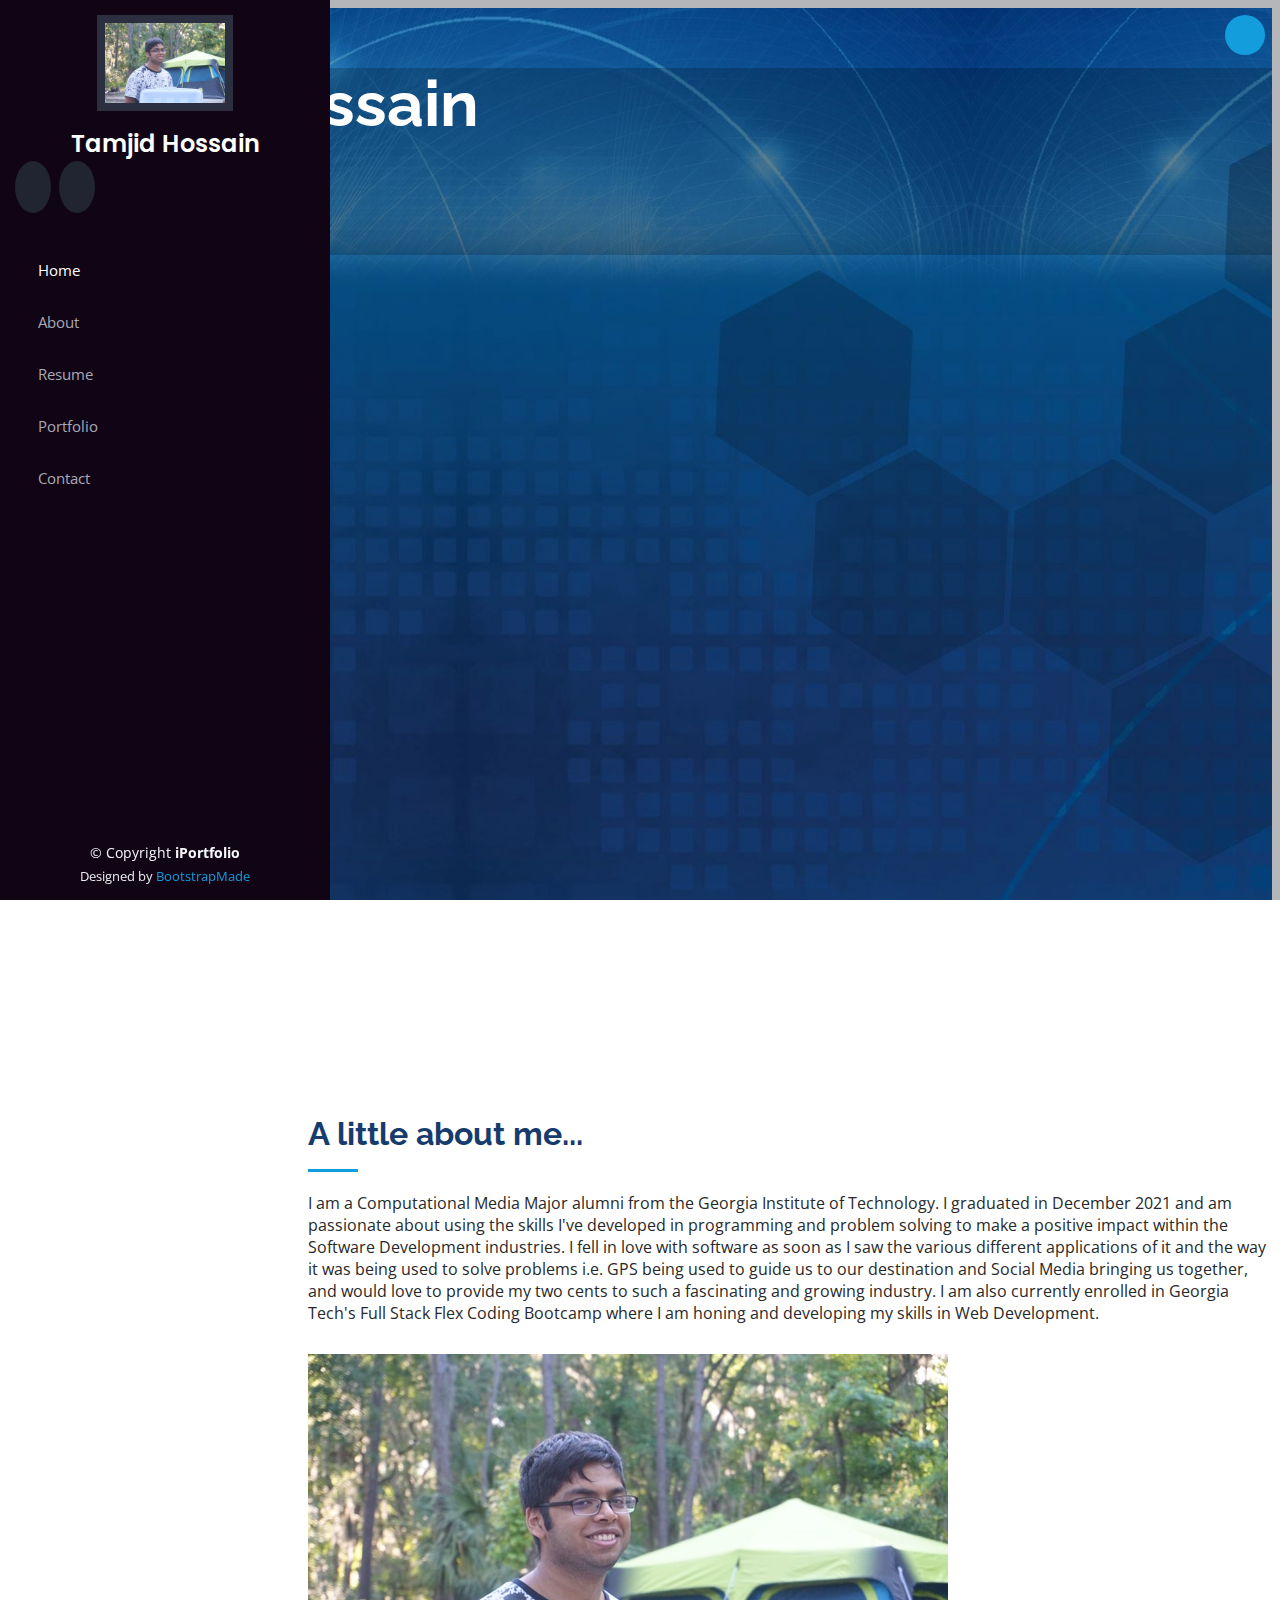
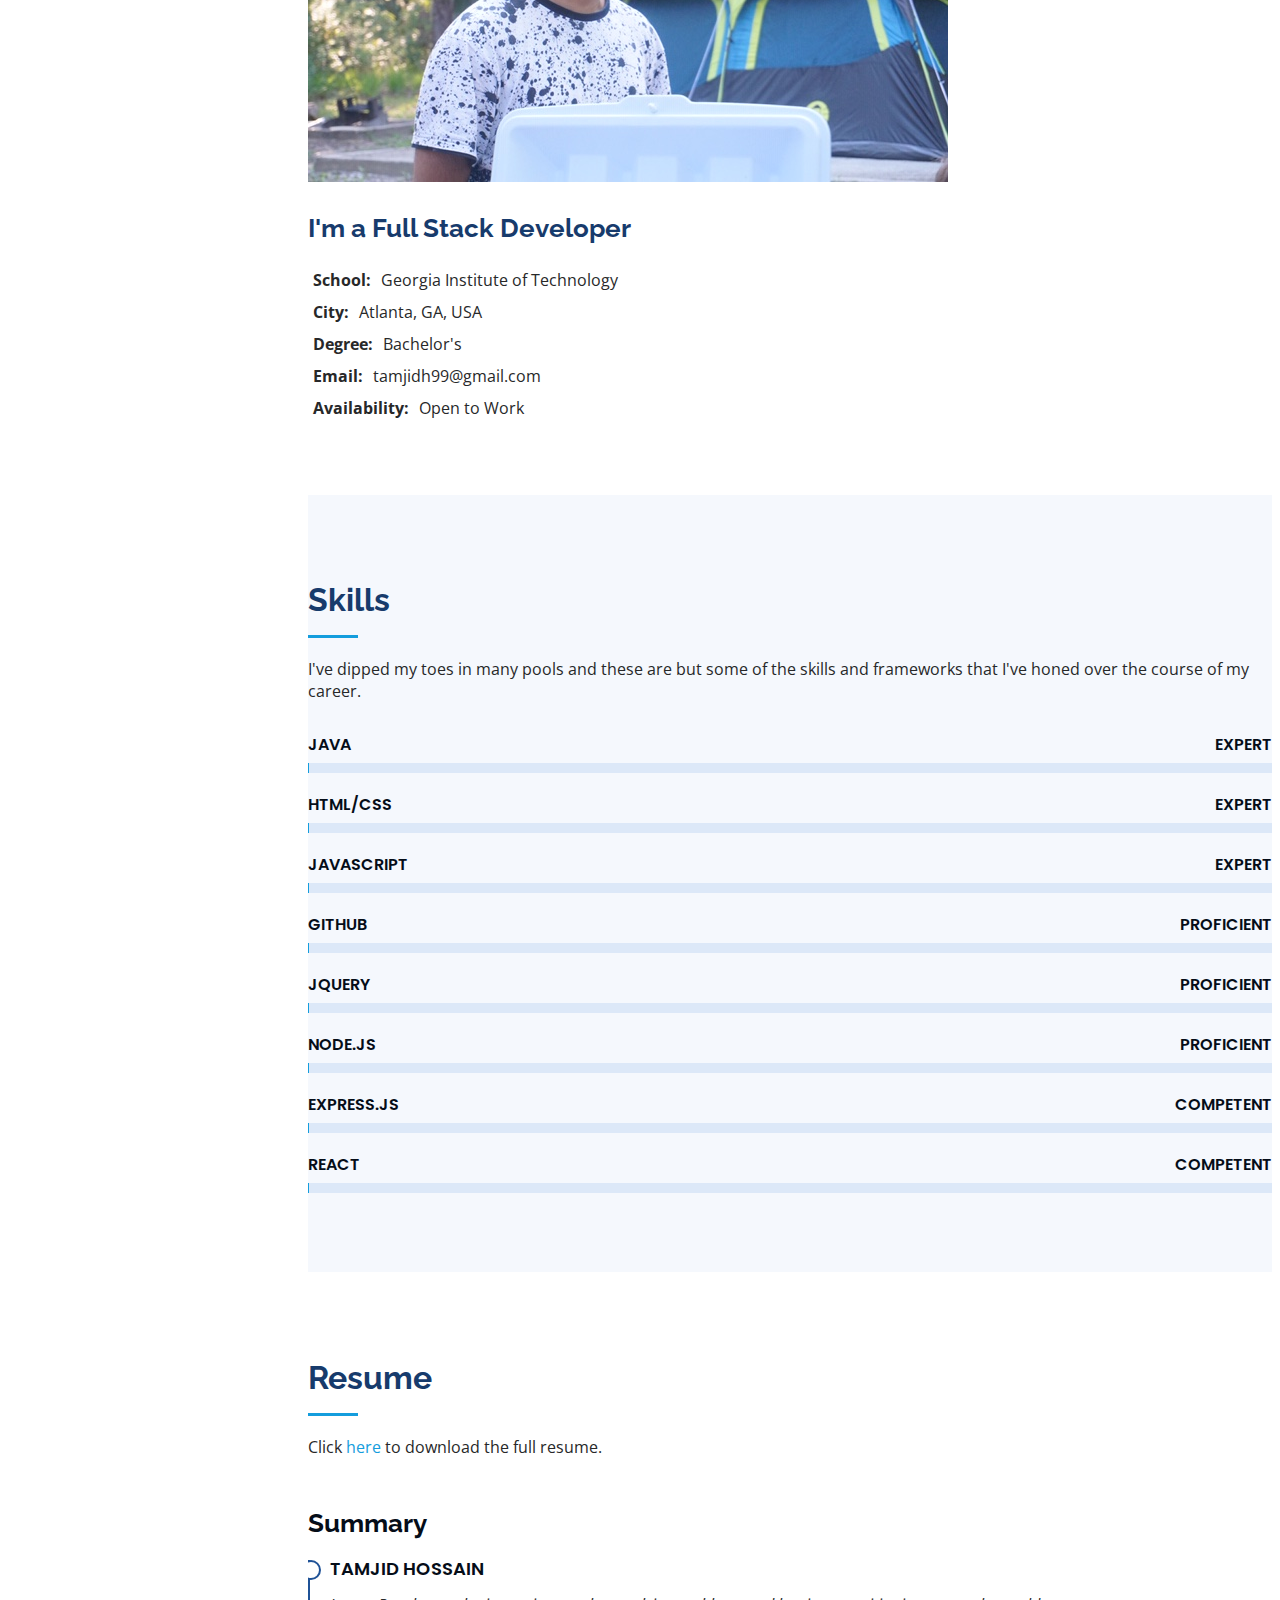
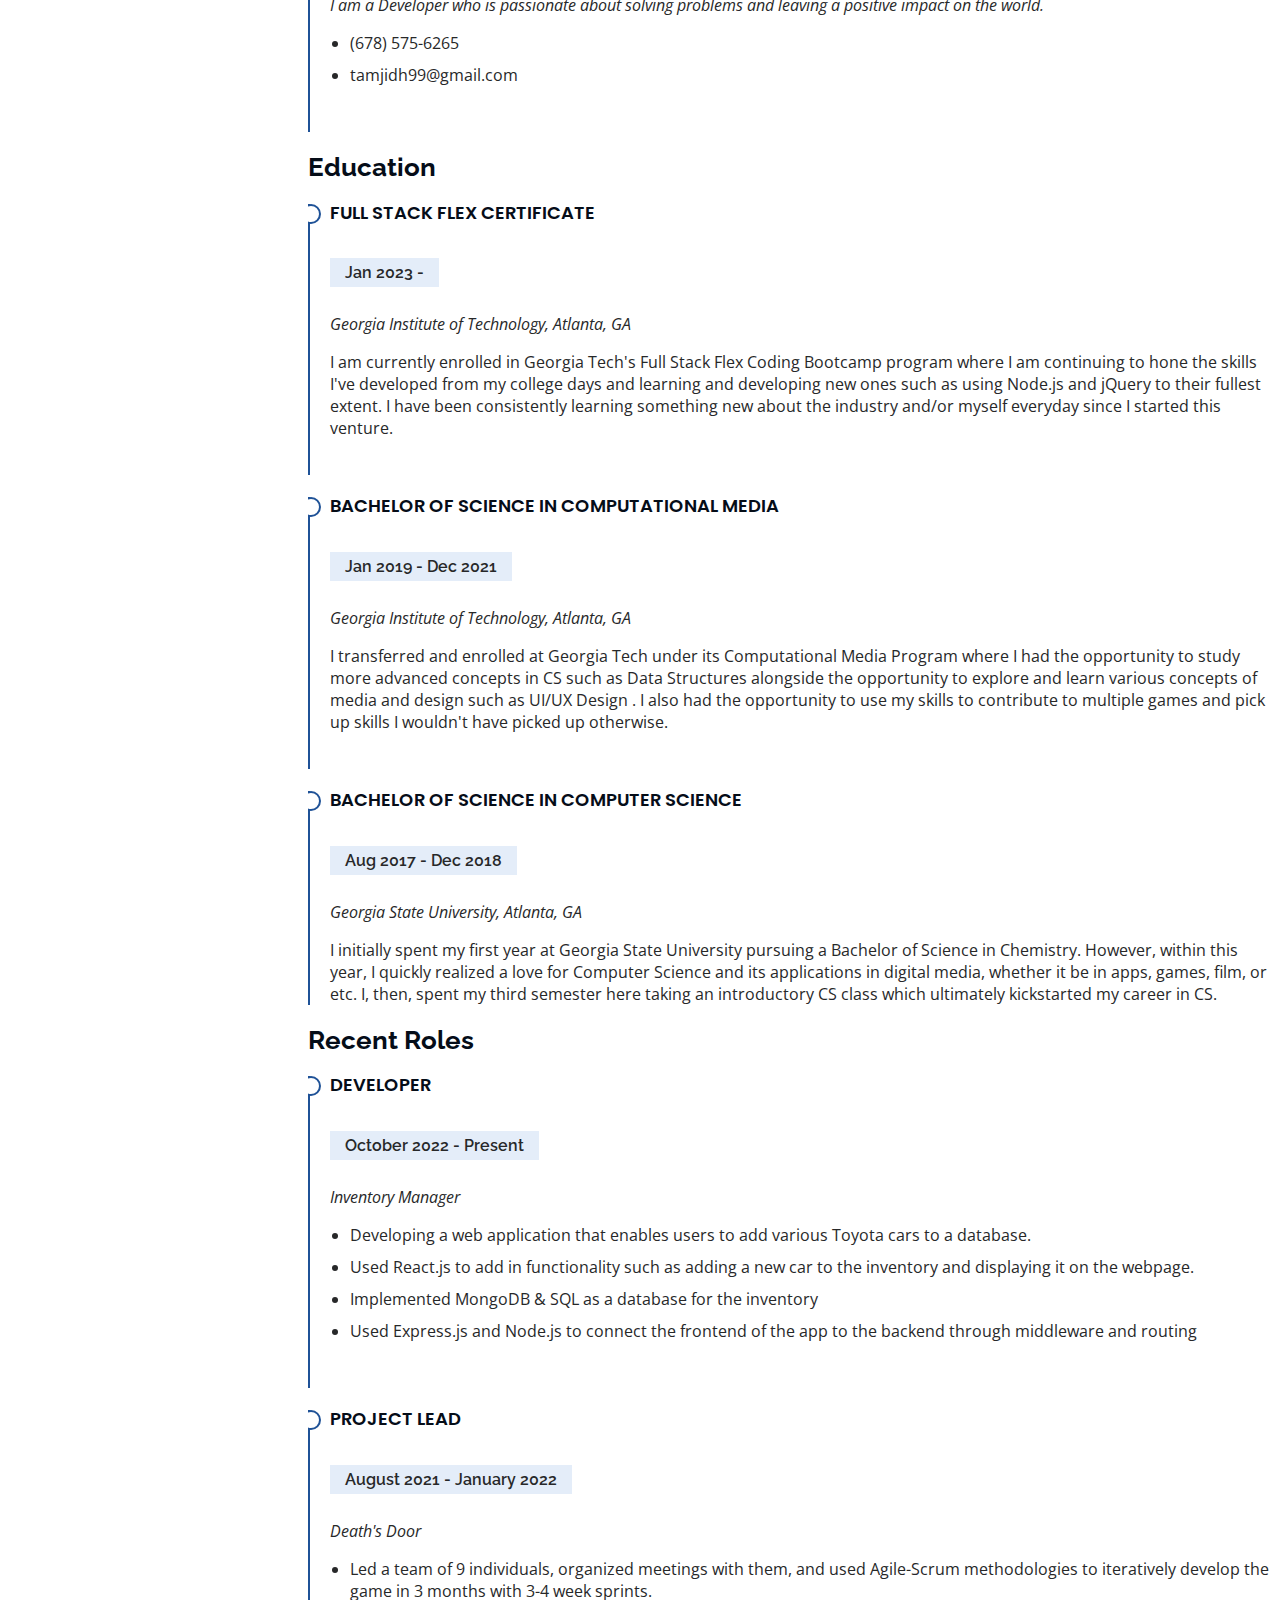
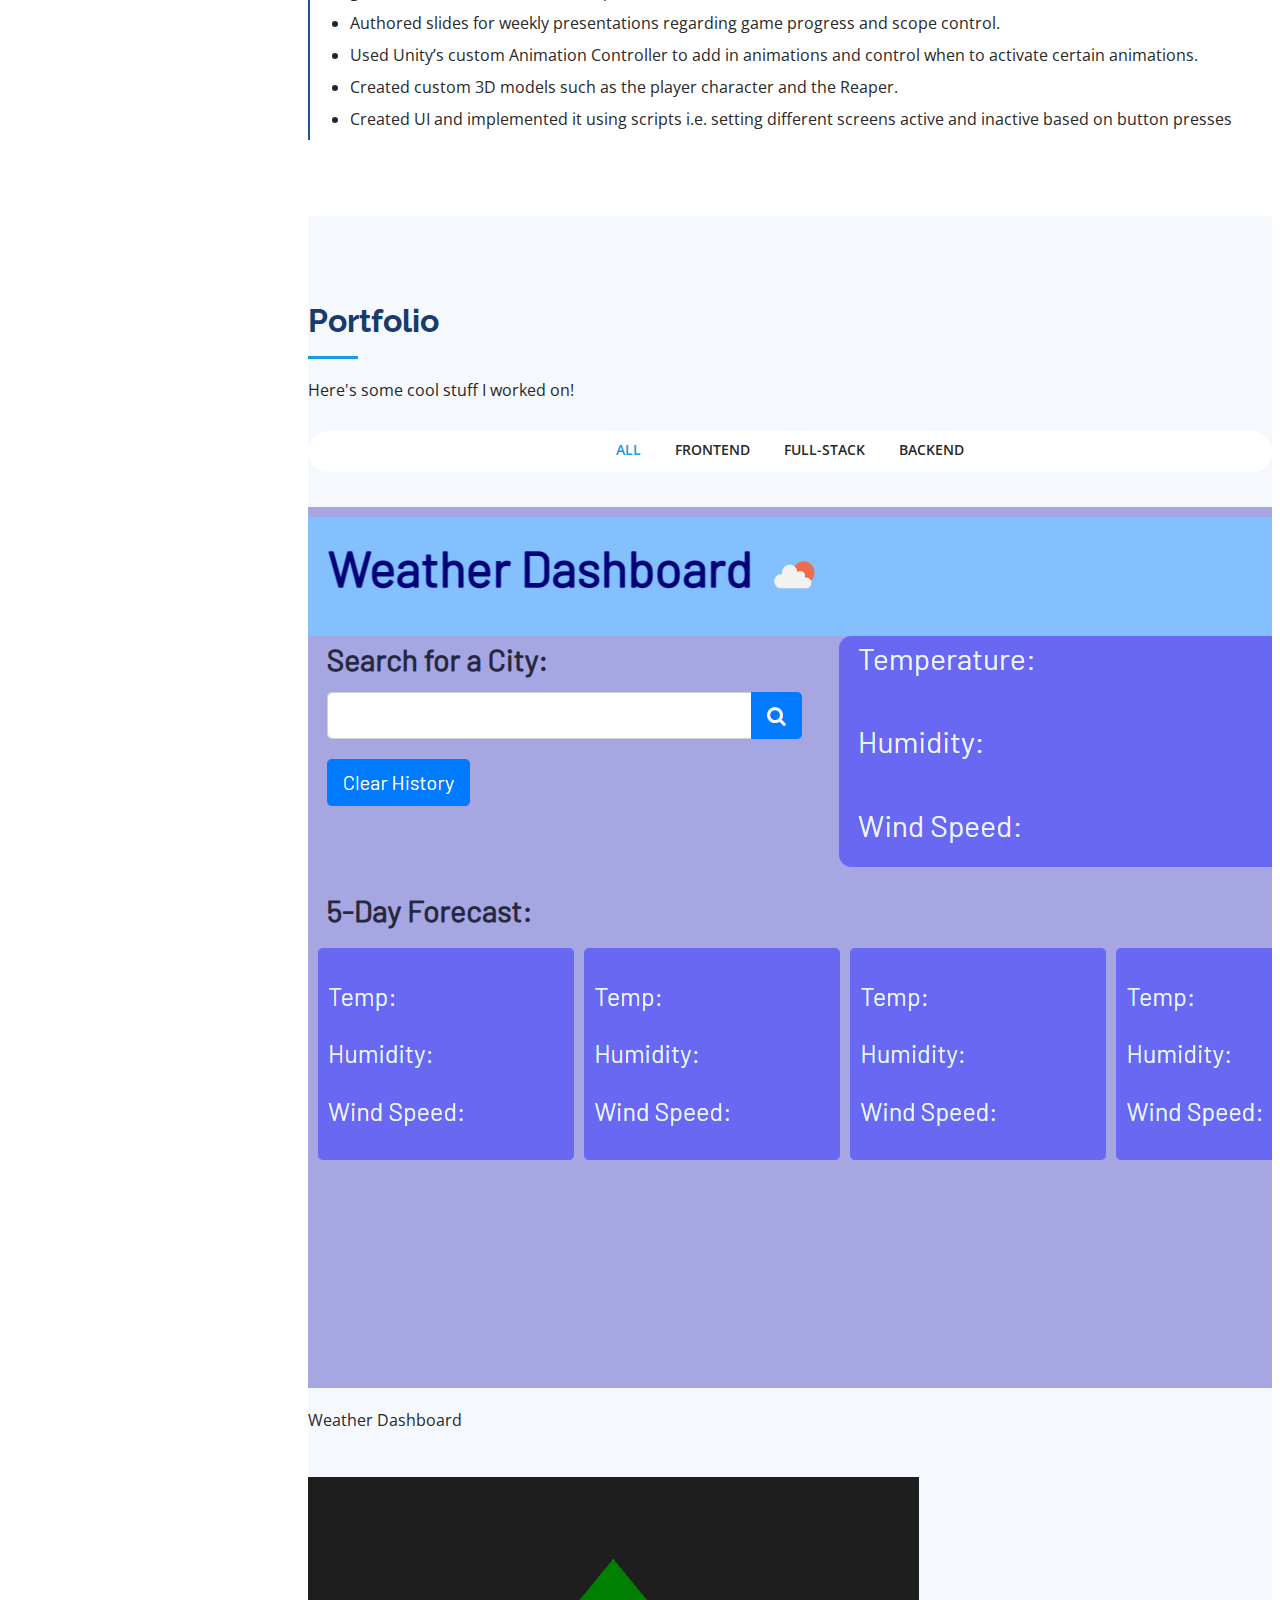
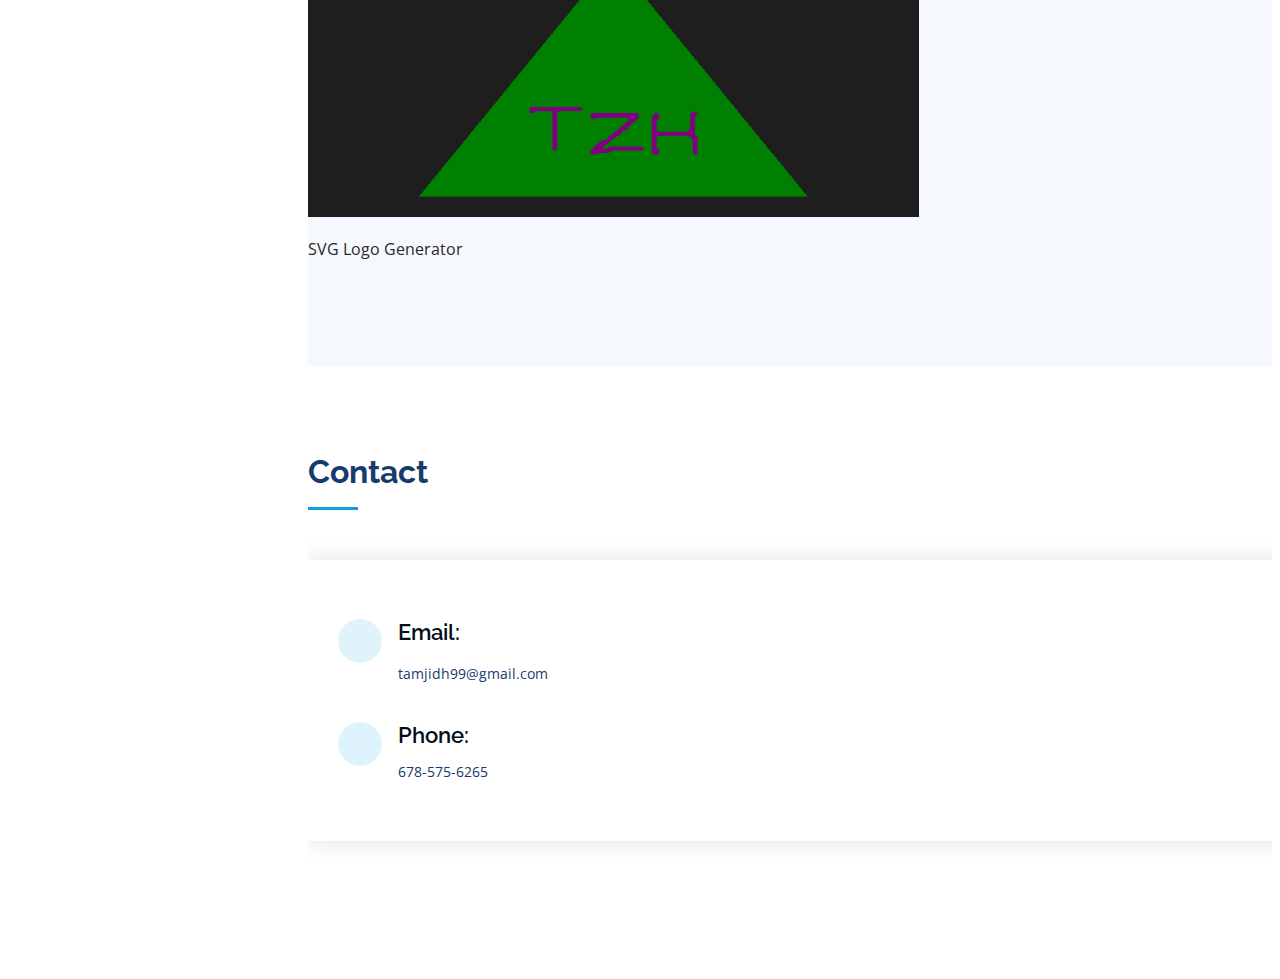
==== commit 5f194977: "Updated revamped site" ====
--- a/index.html
+++ b/index.html
@@ -1,77 +1,383 @@
 <!DOCTYPE html>
 <html lang="en">
+
 <head>
-    <meta charset="UTF-8">
-    <meta http-equiv="X-UA-Compatible" content="IE=edge">
-    <meta name="viewport" content="width=device-width, initial-scale=1.0">
-    <link rel="stylesheet" href="./assets/css/style.css" />
-    <link rel="preconnect" href="https://fonts.googleapis.com">
-    <link rel="preconnect" href="https://fonts.gstatic.com" crossorigin>
-    <link href="https://fonts.googleapis.com/css2?family=Open+Sans&display=swap" rel="stylesheet">
-    <title>Tamjid Hossain</title>
+  <meta charset="utf-8">
+  <meta content="width=device-width, initial-scale=1.0" name="viewport">
+
+  <title>Tamjid Hossain | @TamjidZ</title>
+  <meta content="" name="description">
+  <meta content="" name="keywords">
+
+  <!-- Favicons -->
+  <link href="./assets/img/favicon.png" rel="icon">
+  <link href="./assets/img/apple-touch-icon.png" rel="apple-touch-icon">
+
+  <!-- Google Fonts -->
+  <link href="https://fonts.googleapis.com/css?family=Open+Sans:300,300i,400,400i,600,600i,700,700i|Raleway:300,300i,400,400i,500,500i,600,600i,700,700i|Poppins:300,300i,400,400i,500,500i,600,600i,700,700i" rel="stylesheet">
+
+  <!-- Vendor CSS Files -->
+  <link href="./assets/vendor/aos/aos.css" rel="stylesheet">
+  <link href="./assets/vendor/bootstrap/css/bootstrap.min.css" rel="stylesheet">
+  <link href="./assets/vendor/bootstrap-icons/bootstrap-icons.css" rel="stylesheet">
+  <link href="./assets/vendor/boxicons/css/boxicons.min.css" rel="stylesheet">
+  <link href="./assets/vendor/glightbox/css/glightbox.min.css" rel="stylesheet">
+  <link href="./assets/vendor/swiper/swiper-bundle.min.css" rel="stylesheet">
+
+  <!-- Template Main CSS File -->
+  <link href="./assets/css/style.css" rel="stylesheet">
+
+  <!-- =======================================================
+  * Template Name: iPortfolio - v3.7.0
+  * Template URL: https://bootstrapmade.com/iportfolio-bootstrap-portfolio-websites-template/
+  * Author: BootstrapMade.com
+  * License: https://bootstrapmade.com/license/
+  ======================================================== -->
 </head>
+
 <body>
-    <header>
-        <img class ="banner" src="./assets/images/Background-Header-1.jpg" alt="background banner" width="100%" height="300vh" float="left"/>
-        <h1 class="name">Tamjid Hossain</h1>
-        <nav>
-            <ul>
-                <li><a href="#About">About me</a></li>
-                <li><a href="#Projects">Projects</a></li>
-                <li><a class="resume" href="./assets/images/Tamjid+Hossain+Resume.pdf" target="_blank">Resume</a></li>
-                <li><a href="#Contact">Contact Info</a></li>
+
+  <!-- ======= Mobile nav toggle button ======= -->
+  <i class="bi bi-list mobile-nav-toggle d-xl-none"></i>
+
+  <!-- ======= Header ======= -->
+  <header id="header">
+    <div class="d-flex flex-column">
+
+      <div class="profile">
+        <img src="./assets/images/IMG_1909.JPG" alt="" class="img-fluid rounded-circle">
+        <h1 class="text-light"><a href="index.html">Tamjid Hossain</a></h1>
+        <div class="social-links mt-3 text-center">
+			<a href="https://github.com/thossain30"class="github"><i class="bx bxl-github"></i></a>
+            <a class="linkedin" href="https://www.linkedin.com/in/tamjid-hossain-550060192/" ><i class="bx bxl-linkedin"></i></a>
+        </div>
+      </div>
+
+      <nav id="navbar" class="nav-menu navbar">
+        <ul>
+          <li><a href="#hero" class="nav-link scrollto active"><i class="bx bx-home"></i> <span>Home</span></a></li>
+          <li><a href="#about" class="nav-link scrollto"><i class="bx bx-user"></i> <span>About</span></a></li>
+          <li><a href="#resume" class="nav-link scrollto"><i class="bx bx-file-blank"></i> <span>Resume</span></a></li>
+          <li><a href="#portfolio" class="nav-link scrollto"><i class="bx bx-book-content"></i> <span>Portfolio</span></a></li>
+          <li><a href="#contact" class="nav-link scrollto"><i class="bx bx-envelope"></i> <span>Contact</span></a></li>
+        </ul>
+      </nav><!-- .nav-menu -->
+    </div>
+  </header><!-- End Header -->
+
+  <!-- ======= Hero Section ======= -->
+  <section id="hero" class="d-flex flex-column justify-content-center align-items-center">
+    <div class="hero-container" data-aos="fade-in">
+      <h1>Tamjid Hossain</h1>
+      <p>Greetings! I'm a <span class="typed" data-typed-items="Programmer, Problem-Solver"></span></p>
+    </div>
+  </section><!-- End Hero -->
+
+  <main id="main">
+
+    <!-- ======= About Section ======= -->
+    <section id="about" class="about">
+      <div class="container">
+
+        <div class="section-title">
+          <h2>A little about me...</h2>
+            <p> 
+                I am a Computational Media Major alumni from the Georgia Institute of Technology. 
+                I graduated in December 2021 and am passionate about using the skills I've developed in programming and problem solving to make a positive impact within the Software Development industries. 
+                I fell in love with software as soon as I saw the various different applications of it and the way it was being used to solve problems 
+                i.e. GPS being used to guide us to our destination and Social Media bringing us together, 
+                and would love to provide my two cents to such a fascinating and growing industry. I am also currently enrolled in Georgia Tech's Full Stack Flex Coding Bootcamp where
+                I am honing and developing my skills in Web Development.
+            </p>
+        </div>
+
+        <div class="row">
+          <div class="col-lg-4" data-aos="fade-right">
+                <img src="./assets/images/IMG_1909.JPG"  class="img-fluid" alt="">
+          </div>
+          <div class="col-lg-8 pt-4 pt-lg-0 content" data-aos="fade-left">
+            <h3>I'm a Full Stack Developer</h3>
+            <div class="row">
+              <div class="col-lg-12">
+                <ul>
+                  <li><i class="bi bi-chevron-right"></i> <strong>School:</strong> <span>Georgia Institute of Technology</span></li>
+                  <li><i class="bi bi-chevron-right"></i> <strong>City:</strong> <span>Atlanta, GA, USA</span></li>
+                  <li><i class="bi bi-chevron-right"></i> <strong>Degree:</strong> <span>Bachelor's</span></li>
+                  <li><i class="bi bi-chevron-right"></i> <strong>Email:</strong> <span>tamjidh99@gmail.com</span></li>
+                  <li><i class="bi bi-chevron-right"></i> <strong>Availability:</strong> <span>Open to Work</span></li>
+                </ul>
+              </div>
+            </div>
+          </div>
+        </div>
+
+      </div>
+    </section><!-- End About Section -->
+
+    <!-- ======= Skills Section ======= -->
+    <section id="skills" class="skills section-bg">
+      <div class="container">
+
+        <div class="section-title">
+          <h2>Skills</h2>
+          <p>I've dipped my toes in many pools and these are but some of the skills and frameworks that I've honed over the course of my career.</p>
+        </div>
+
+        <div class="row skills-content">
+
+          <div class="col-lg-6" data-aos="fade-up">
+
+            <div class="progress">
+              <span class="skill">Java<i class="val">Expert</i></span>
+              <div class="progress-bar-wrap">
+                <div class="progress-bar" role="progressbar" aria-valuenow="80" aria-valuemin="0" aria-valuemax="100"></div>
+              </div>
+            </div>
+
+            <div class="progress">
+              <span class="skill">HTML/CSS<i class="val">Expert</i></span>
+              <div class="progress-bar-wrap">
+                <div class="progress-bar" role="progressbar" aria-valuenow="80" aria-valuemin="0" aria-valuemax="100"></div>
+              </div>
+            </div>
+
+            <div class="progress">
+              <span class="skill">JavaScript<i class="val">Expert</i></span>
+              <div class="progress-bar-wrap">
+                <div class="progress-bar" role="progressbar" aria-valuenow="80" aria-valuemin="0" aria-valuemax="100"></div>
+              </div>
+            </div>
+              
+            <div class="progress">
+              <span class="skill">Github<i class="val">Proficient</i></span>
+              <div class="progress-bar-wrap">
+                <div class="progress-bar" role="progressbar" aria-valuenow="70" aria-valuemin="0" aria-valuemax="100"></div>
+              </div>
+            </div>
+              
+
+          </div>
+
+          <div class="col-lg-6" data-aos="fade-up" data-aos-delay="100">
+
+            <div class="progress">
+              <span class="skill">jQuery<i class="val">Proficient</i></span>
+              <div class="progress-bar-wrap">
+                <div class="progress-bar" role="progressbar" aria-valuenow="60" aria-valuemin="0" aria-valuemax="100"></div>
+              </div>
+            </div>
+
+            <div class="progress">
+              <span class="skill">Node.js<i class="val">Proficient</i></span>
+              <div class="progress-bar-wrap">
+                <div class="progress-bar" role="progressbar" aria-valuenow="60" aria-valuemin="0" aria-valuemax="100"></div>
+              </div>
+            </div>
+
+            <div class="progress">
+              <span class="skill">Express.js <i class="val">Competent</i></span>
+              <div class="progress-bar-wrap">
+                <div class="progress-bar" role="progressbar" aria-valuenow="50" aria-valuemin="0" aria-valuemax="100"></div>
+              </div>
+            </div>
+            
+            <div class="progress">
+              <span class="skill">React <i class="val">Competent</i></span>
+              <div class="progress-bar-wrap">
+                <div class="progress-bar" role="progressbar" aria-valuenow="45" aria-valuemin="0" aria-valuemax="100"></div>
+              </div>
+            </div>
+          </div>
+
+        </div>
+
+      </div>
+    </section><!-- End Skills Section -->
+
+    <!-- ======= Resume Section ======= -->
+    <section id="resume" class="resume">
+      <div class="container">
+
+        <div class="section-title">
+          <h2>Resume</h2>
+            <p>Click <a href="assets/images/Resume.pdf" target="_blank">here</a> to download the full resume.</p>
+        </div>
+
+        <div class="row">
+          <div class="col-lg-6" data-aos="fade-up">
+            <h3 class="resume-title">Summary</h3>
+            <div class="resume-item pb-0">
+              <h4>Tamjid Hossain</h4>
+              <p><em>I am a Developer who is passionate about solving problems and leaving a positive impact on the world.</em></p>
+              <ul>
+                <li>(678) 575-6265</li>
+                <li>tamjidh99@gmail.com</li>
+              </ul>
+            </div>
+
+            <h3 class="resume-title">Education</h3>
+            <div class="resume-item">
+                <h4>Full Stack Flex Certificate</h4>
+                <h5>Jan 2023 - </h5>
+                <p><em>Georgia Institute of Technology, Atlanta, GA</em></p>
+                <p>I am currently enrolled in Georgia Tech's Full Stack Flex Coding Bootcamp program where I am continuing to hone the skills I've developed from my college days and learning and developing new ones such as using Node.js and jQuery to their fullest extent. I have been consistently learning something new about the industry and/or myself everyday since I started this venture.</p>
+              </div>
+            <div class="resume-item">
+                <h4>Bachelor of Science in Computational Media</h4>
+                <h5>Jan 2019 - Dec 2021</h5>
+                <p><em>Georgia Institute of Technology, Atlanta, GA</em></p>
+                <p>I transferred and enrolled at Georgia Tech under its Computational Media Program where I had the opportunity to study more advanced concepts in CS such as Data Structures alongside the opportunity to explore and learn various concepts of media and design such as UI/UX Design . I also had the opportunity to use my skills to contribute to multiple games and pick up skills I wouldn't have picked up otherwise.</p>
+              </div>
+            <div class="resume-item">
+              <h4>Bachelor of Science in Computer Science</h4>
+              <h5>Aug 2017 - Dec 2018</h5>
+              <p><em>Georgia State University, Atlanta, GA</em></p>
+              <p>I initially spent my first year at Georgia State University pursuing a Bachelor of Science in Chemistry. However, within this year, I quickly realized a love for Computer Science and its applications in digital media, whether it be in apps, games, film, or etc. I, then, spent my third semester here taking an introductory CS class which ultimately kickstarted my career in CS.</p>
+            </div>
+          </div>
+          <div class="col-lg-6" data-aos="fade-up" data-aos-delay="100">
+            <h3 class="resume-title">Recent Roles</h3>
+            <div class="resume-item">
+              <h4>Developer</h4>
+              <h5>October 2022 - Present</h5>
+              <p><em>Inventory Manager</em></p>
+              <ul>
+                <li> Developing a web application that enables users to add various Toyota cars to a database.</li>
+                <li>  Used React.js to add in functionality such as adding a new car to the inventory and displaying it on the webpage.</li>
+                <li> Implemented MongoDB & SQL as a database for the inventory
+                </li>
+                <li> Used Express.js and Node.js to connect the frontend of the app to the backend through middleware and routing</li>
+              </ul>
+            </div>
+            <div class="resume-item">
+              <h4>Project Lead</h4>
+              <h5>August 2021 - January 2022</h5>
+              <p><em>Death's Door</em></p>
+              <ul>
+                <li>Led a team of 9 individuals, organized meetings with them, and used Agile-Scrum methodologies to iteratively develop the game in 3 months with 3-4 week sprints.
+                </li>
+                <li> Authored slides for weekly presentations regarding game progress and scope control.
+                </li>
+                <li> Used Unity’s custom Animation Controller to add in animations and control when to activate certain animations.</li>
+                <li>Created custom 3D models such as the player character and the Reaper.</li>
+                <li> Created UI and implemented it using scripts i.e. setting different screens active and inactive based on button presses</li>
+              </ul>
+            </div>
+          </div>
+        </div>
+
+      </div>
+    </section><!-- End Resume Section -->
+
+    <!-- ======= Portfolio Section ======= -->
+    <section id="portfolio" class="portfolio section-bg">
+      <div class="container">
+
+        <div class="section-title">
+          <h2>Portfolio</h2>
+          <p>Here's some cool stuff I worked on!</p>
+        </div>
+
+        <div class="row" data-aos="fade-up">
+          <div class="col-lg-12 d-flex justify-content-center">
+            <ul id="portfolio-flters">
+              <li data-filter="*" class="filter-active">All</li>
+              <li data-filter=".filter-Frontend">Frontend</li>
+              <li data-filter=".filter-Fullstack">Full-Stack</li>
+              <li data-filter=".filter-Backend">Backend</li>
             </ul>
-        </nav>
-    </header>
-    <main>
-        <section class="flex-container" id="About">
-            <!-- This div gets the h1 at the top of all the other flexbox items -->
-            <div class="top">
-                <h1>About Me</h1>
-            </div>
-            <!-- This div handles all the other flex items in the section -->
-            <div class="bottom">
-                <img src="./assets/images/IMG_1909.JPG" width="300vmin" height="auto" alt="A picture of me"/>
-                <p> I am a Computational Media major alumni from the Georgia Institute of Technology. 
-                    I graduated in December 2021 and am passionate about using the skills 
-                    I've developed in software development to make a positive impact within the software development industry. 
-                    I fell in love with this industry when I saw the various applications of web development frameworks like video sharing websites 
-                    or e-commerce websites and want to provide my two cents to a growing industry. Here you will find some of my best web projects.
-                </p>
-            </div>
-        </section>
-        <section class= "flex-container" id="Projects">
-            <h1>Projects</h1>
-            <div class="projects-Container">
-                <div class="big-project">
-                    <a href="https://thossain30.github.io/horiseon-webpage/" target="_blank">
-                        <img src="./assets/images/projectbg1.jpg" alt="Project 1 Background" />
-                        <p>Horiseon Webpage</p>
-                    </a>
+          </div>
+        </div>
+
+        <div class="row portfolio-container" data-aos="fade-up" data-aos-delay="100">
+
+          <div class="col-lg-4 col-md-6 portfolio-item filter-Frontend">
+            <div class="portfolio-wrap">
+              <img src="./assets/images/weatherPrev.png" class="img-fluid" alt="">
+              <p>Weather Dashboard</p>
+              <div class="portfolio-links">
+                <a href="./assets//images/weatherprev2.png" data-gallery="portfolioGallery" class="portfolio-lightbox" title="Preview"><i class="bx bx-plus"></i></a>
+                <a href="https://thossain30.github.io/WeatherDashboard/" target="_blank" title="Deployed Website"><i class="bx bx-link"></i></a>
+                <a href="https://github.com/thossain30/WeatherDashboard" target="_blank" title="Github Repo"><i class="bx bx-link"></i></a>
+              </div>
+            </div>
+          </div>
+
+          <div class="col-lg-4 col-md-6 portfolio-item filter-Backend">
+            <div class="portfolio-wrap">
+              <img src="./assets/images/logoprev.png" class="img-fluid" alt="">
+              <p>SVG Logo Generator</p>
+              <div class="portfolio-links">
+                <a href="" data-gallery="portfolioGallery" class="portfolio-lightbox" title="This app will generate an SVG logo after answering some prompts. Developed using Node.js"><i class="bx bx-plus"></i></a>
+                <a href="https://github.com/thossain30/WeatherDashboard" target="_blank" title="Github Repo"><i class="bx bx-link"></i></a>
+              </div>
+            </div>
+          </div>
+
+        </div>
+      </div>
+    </section><!-- End Portfolio Section -->
+
+    <!-- ======= Contact Section ======= -->
+    <section id="contact" class="contact">
+      <div class="container">
+
+        <div class="section-title">
+          <h2>Contact</h2>
+        </div>
+        <div class="row aos-init aos-animate" data-aos = "fade-in">
+            <div class="col-lg-5 d-flex align-items-stretch">
+                <div class="info">
+                    <div class="email">
+                        <i class="bi bi-envelope"></i>
+                        <h4>Email:</h4>
+                        <p>tamjidh99@gmail.com</p>
+                    </div>
+                    <div class="phone">
+                        <i class = "bi bi-telephone"></i>
+                        <h4>Phone:</h4>
+                        <p>678-575-6265</p>
+                    </div>
                 </div>
-                <div class="project">
-                    <a href="https://github.com/thossain30/InventoryManager" target="_blank">
-                        <img src="./assets/images/projectbg2.jpg" alt="Project 2 Background" />
-                        <p>Inventory Manager</p>
-                    </a>
-                </div>
-                <div class="project">
-                    <img src="./assets/images/projectbg3.jpg" alt="Project 3 Background" />
-                    <p>TBD</p>
-                </div>
-            </div>
-        </section>
-        <section class="flex-container" id="Contact">
-            <h1>Contact Info</h1>
-            <h3>Feel free to reach out!</h3>
-            <ul>
-                <li><b>Email</b>: tamjidh99@gmail.com</li>
-                <li><b>Phone</b>: (678) 575-6265</li>
-            </ul>
-        </section>
-    </main>
-    <footer>
-        <img src="./assets/images/Background-Header-1.jpg" alt="footer banner" width="100%" height="100vh" />
-    </footer>
+            </div>  
+        </div>
+      </div>
+    </section><!-- End Contact Section -->
+
+  </main><!-- End #main -->
+
+  <!-- ======= Footer ======= -->
+  <footer id="footer">
+    <div class="container">
+      <div class="copyright">
+        &copy; Copyright <strong><span>iPortfolio</span></strong>
+      </div>
+      <div class="credits">
+        <!-- All the links in the footer should remain intact. -->
+        <!-- You can delete the links only if you purchased the pro version. -->
+        <!-- Licensing information: https://bootstrapmade.com/license/ -->
+        <!-- Purchase the pro version with working PHP/AJAX contact form: https://bootstrapmade.com/iportfolio-bootstrap-portfolio-websites-template/ -->
+        Designed by <a href="https://bootstrapmade.com/">BootstrapMade</a>
+      </div>
+    </div>
+  </footer><!-- End  Footer -->
+
+  <a href="#" class="back-to-top d-flex align-items-center justify-content-center"><i class="bi bi-arrow-up-short"></i></a>
+
+  <!-- Vendor JS Files -->
+  <script src="./assets/vendor/purecounter/purecounter.js"></script>
+  <script src="./assets/vendor/aos/aos.js"></script>
+  <script src="./assets/vendor/bootstrap/js/bootstrap.bundle.min.js"></script>
+  <script src="./assets/vendor/glightbox/js/glightbox.min.js"></script>
+  <script src="./assets/vendor/isotope-layout/isotope.pkgd.min.js"></script>
+  <script src="./assets/vendor/swiper/swiper-bundle.min.js"></script>
+  <script src="./assets/vendor/typed.js/typed.min.js"></script>
+  <script src="./assets/vendor/waypoints/noframework.waypoints.js"></script>
+  <script src="./assets/vendor/php-email-form/validate.js"></script>
+
+  <!-- Template Main JS File -->
+  <script src="./assets/js/main.js"></script>
+
 </body>
+
 </html>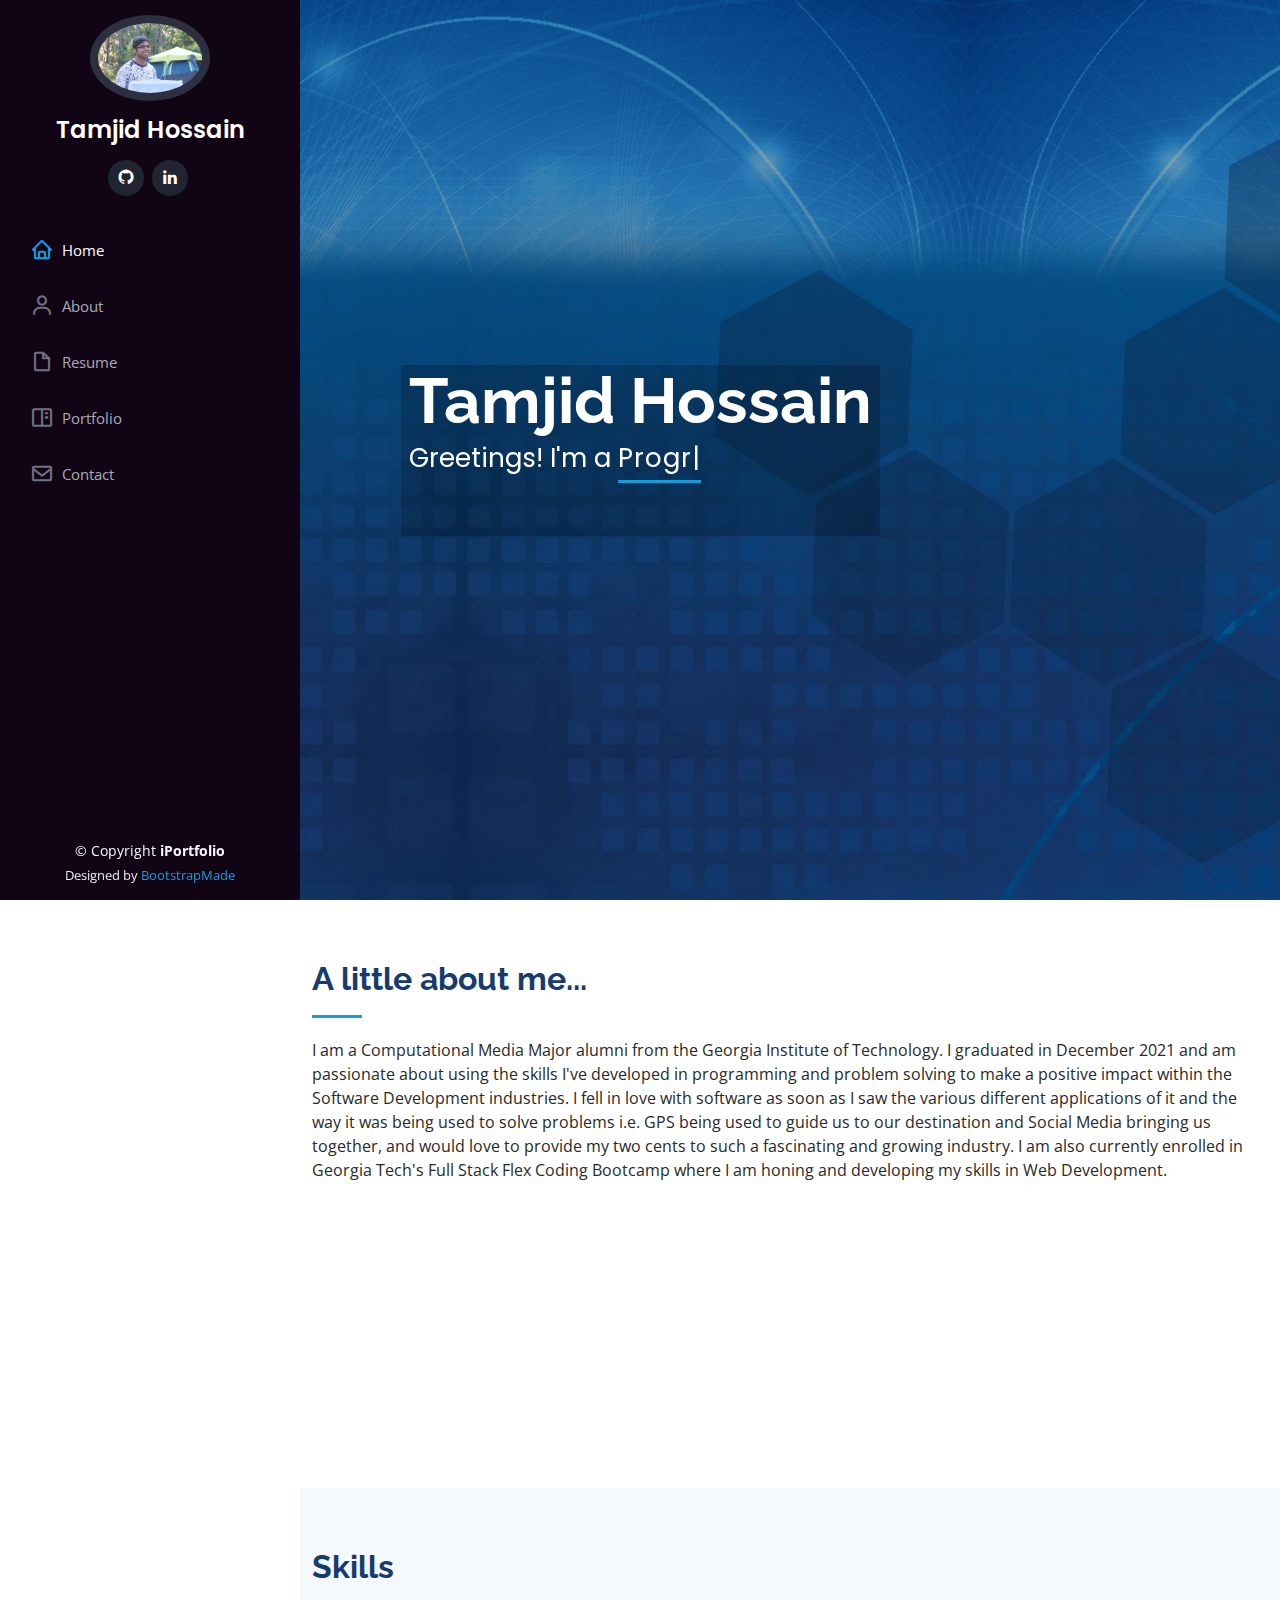
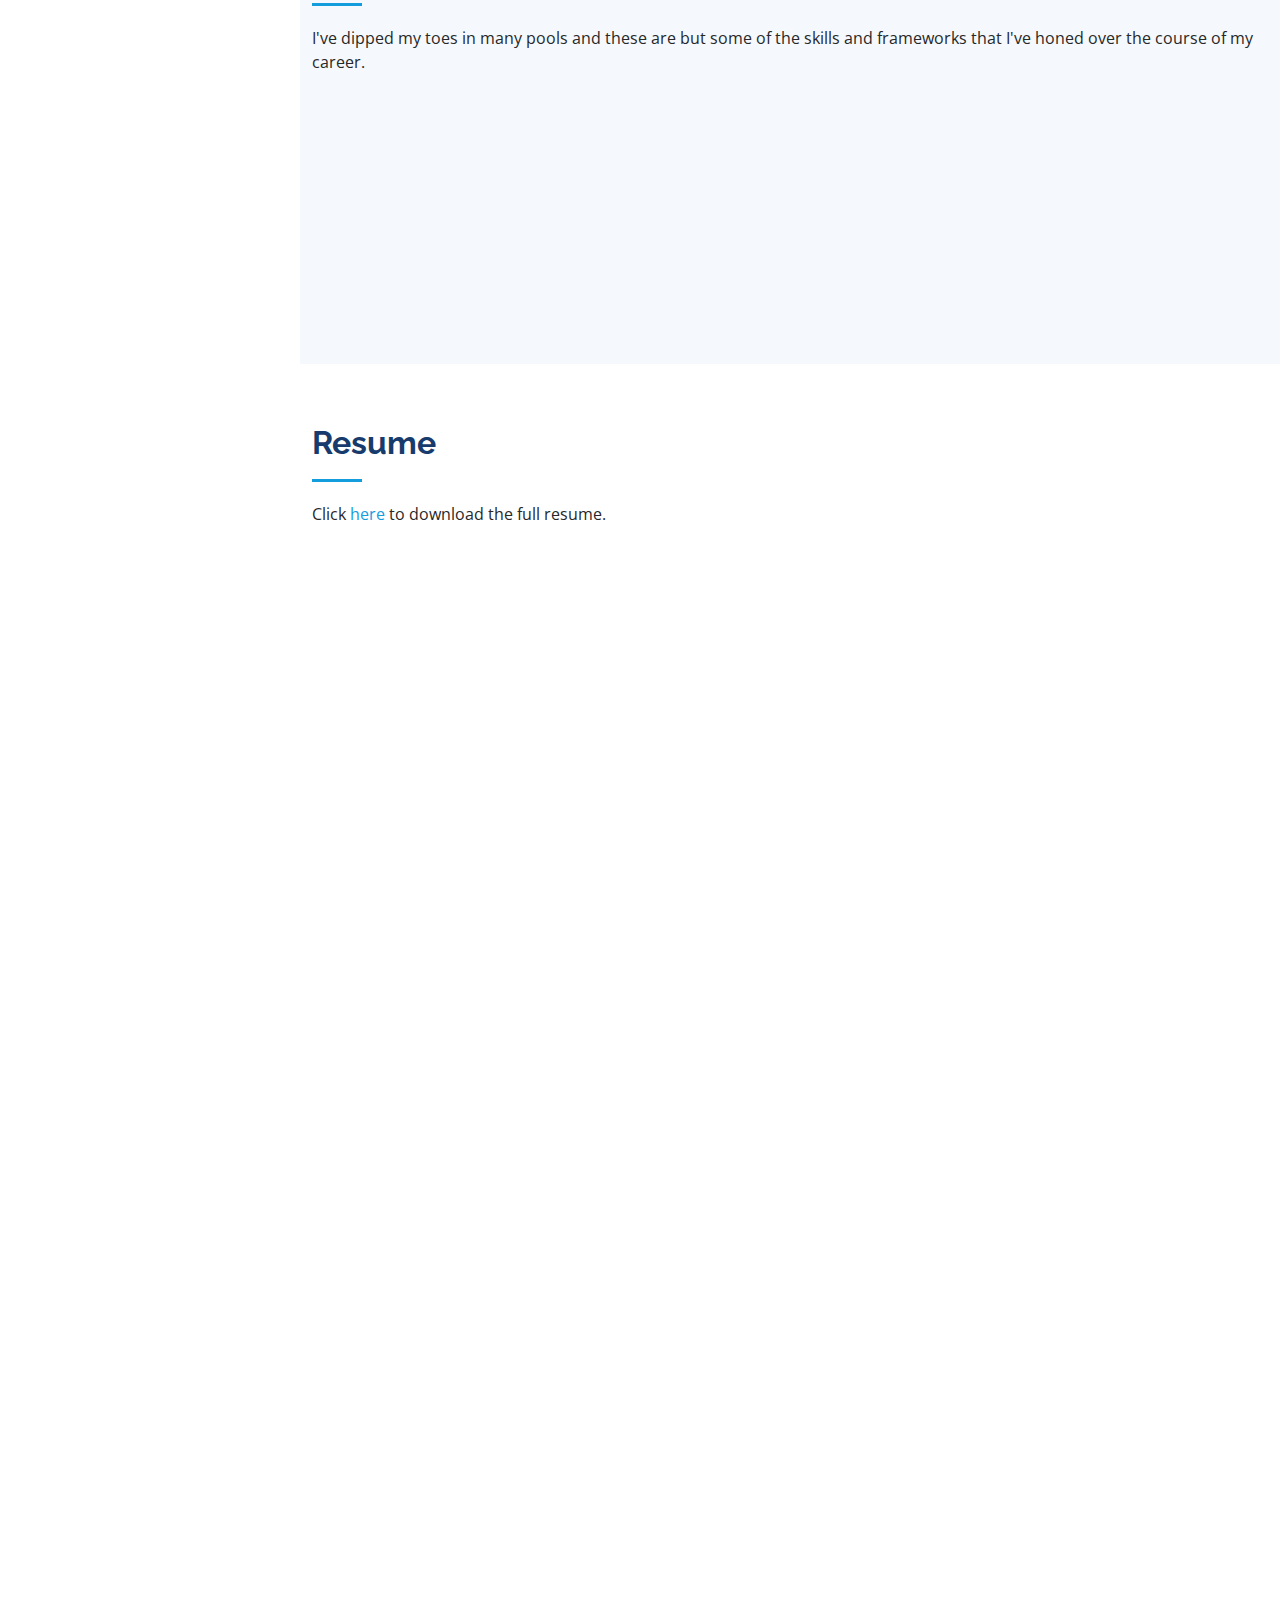
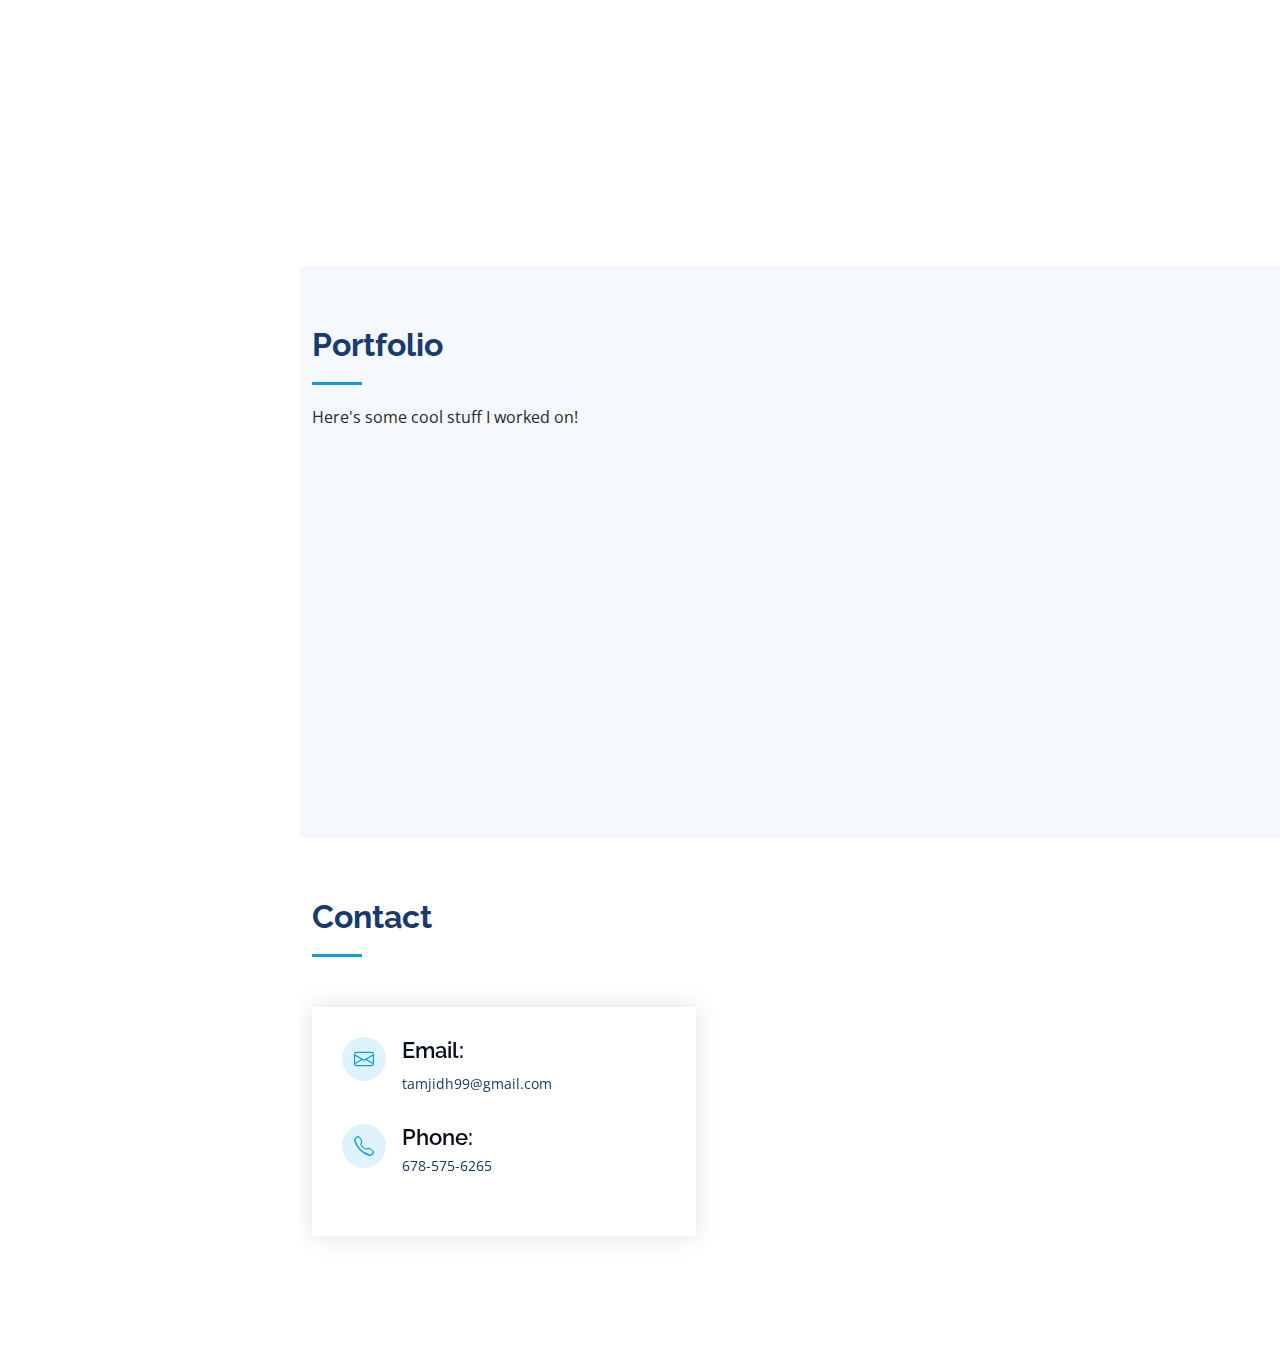
==== commit 634af1ab: "Changed some sections" ====
--- a/index.html
+++ b/index.html
@@ -125,72 +125,99 @@
 
         <div class="row skills-content">
 
-          <div class="col-lg-6" data-aos="fade-up">
-
-            <div class="progress">
-              <span class="skill">Java<i class="val">Expert</i></span>
-              <div class="progress-bar-wrap">
+          <div class="col-lg-3 text-center" data-aos="fade-up">
+
+            <div class="progress">
+              <!-- <span class="skill">Java -->
+                <svg xmlns="http://www.w3.org/2000/svg" x="0px" y="0px"
+                  width="48" height="48"
+                  viewBox="0 0 48 48">
+                  <path fill="#F44336" d="M23.65,24.898c-0.998-1.609-1.722-2.943-2.725-5.455C19.229,15.2,31.24,11.366,26.37,3.999c2.111,5.089-7.577,8.235-8.477,12.473C17.07,20.37,23.645,24.898,23.65,24.898z"></path><path fill="#F44336" d="M23.878,17.27c-0.192,2.516,2.229,3.857,2.299,5.695c0.056,1.496-1.447,2.743-1.447,2.743s2.728-0.536,3.579-2.818c0.945-2.534-1.834-4.269-1.548-6.298c0.267-1.938,6.031-5.543,6.031-5.543S24.311,11.611,23.878,17.27z"></path><g><path fill="#1565C0" d="M32.084 25.055c1.754-.394 3.233.723 3.233 2.01 0 2.901-4.021 5.643-4.021 5.643s6.225-.742 6.225-5.505C37.521 24.053 34.464 23.266 32.084 25.055zM29.129 27.395c0 0 1.941-1.383 2.458-1.902-4.763 1.011-15.638 1.147-15.638.269 0-.809 3.507-1.638 3.507-1.638s-7.773-.112-7.773 2.181C11.683 28.695 21.858 28.866 29.129 27.395z"></path><path fill="#1565C0" d="M27.935,29.571c-4.509,1.499-12.814,1.02-10.354-0.993c-1.198,0-2.974,0.963-2.974,1.889c0,1.857,8.982,3.291,15.63,0.572L27.935,29.571z"></path><path fill="#1565C0" d="M18.686,32.739c-1.636,0-2.695,1.054-2.695,1.822c0,2.391,9.76,2.632,13.627,0.205l-2.458-1.632C24.271,34.404,17.014,34.579,18.686,32.739z"></path><path fill="#1565C0" d="M36.281,36.632c0-0.936-1.055-1.377-1.433-1.588c2.228,5.373-22.317,4.956-22.317,1.784c0-0.721,1.807-1.427,3.477-1.093l-1.42-0.839C11.26,34.374,9,35.837,9,37.017C9,42.52,36.281,42.255,36.281,36.632z"></path><path fill="#1565C0" d="M39,38.604c-4.146,4.095-14.659,5.587-25.231,3.057C24.341,46.164,38.95,43.628,39,38.604z"></path></g>
+                </svg>
+                <p class="skill">Java</p>
+              <!-- </span> -->
+            </div>
+
+            <div class="progress">
+                <svg xmlns="http://www.w3.org/2000/svg" x="0px" y="0px"
+                  width="48" height="48"
+                  viewBox="0 0 48 48">
+                  <path fill="#E65100" d="M41,5H7l3,34l14,4l14-4L41,5L41,5z"></path><path fill="#FF6D00" d="M24 8L24 39.9 35.2 36.7 37.7 8z"></path><path fill="#FFF" d="M24,25v-4h8.6l-0.7,11.5L24,35.1v-4.2l4.1-1.4l0.3-4.5H24z M32.9,17l0.3-4H24v4H32.9z"></path><path fill="#EEE" d="M24,30.9v4.2l-7.9-2.6L15.7,27h4l0.2,2.5L24,30.9z M19.1,17H24v-4h-9.1l0.7,12H24v-4h-4.6L19.1,17z"></path>
+                </svg>
+                <svg xmlns="http://www.w3.org/2000/svg" x="0px" y="0px"
+                  width="48" height="48"
+                  viewBox="0 0 48 48">
+                  <path fill="#0277BD" d="M41,5H7l3,34l14,4l14-4L41,5L41,5z"></path><path fill="#039BE5" d="M24 8L24 39.9 35.2 36.7 37.7 8z"></path><path fill="#FFF" d="M33.1 13L24 13 24 17 28.9 17 28.6 21 24 21 24 25 28.4 25 28.1 29.5 24 30.9 24 35.1 31.9 32.5 32.6 21 32.6 21z"></path><path fill="#EEE" d="M24,13v4h-8.9l-0.3-4H24z M19.4,21l0.2,4H24v-4H19.4z M19.8,27h-4l0.3,5.5l7.9,2.6v-4.2l-4.1-1.4L19.8,27z"></path>
+                </svg> 
+                <p class="skill">HTML/CSS</p>
+            </div>
+          </div>
+          <div class="col-lg-3 text-center" data-aos="fade-up">
+            <div class="progress">
+              <svg xmlns="http://www.w3.org/2000/svg" x="0px" y="0px"
+                width="48" height="48"
+                viewBox="0,0,256,256"
+                style="fill:#000000;">
+                <g fill="none" fill-rule="nonzero" stroke="none" stroke-width="1" stroke-linecap="butt" stroke-linejoin="miter" stroke-miterlimit="10" stroke-dasharray="" stroke-dashoffset="0" font-family="none" font-weight="none" font-size="none" text-anchor="none" style="mix-blend-mode: normal"><g transform="scale(4,4)"><path d="M5.015,7.244l5.466,45.246c0.194,1.603 1.337,2.935 2.9,3.379l17.535,4.977c0.709,0.201 1.46,0.206 2.172,0.013l18.442,-4.996c1.614,-0.437 2.789,-1.817 2.955,-3.471l4.549,-45.187c0.119,-1.181 -0.814,-2.205 -2.009,-2.205h-50.006c-1.21,0 -2.149,1.051 -2.004,2.244z" fill="#e6cb2f"></path><path d="M52.357,10h-20.357v46c0.298,0.002 0.595,-0.039 0.885,-0.123l15.002,-4.371c1.313,-0.382 2.269,-1.59 2.404,-3.037l3.701,-36.539c0.096,-1.034 -0.663,-1.93 -1.635,-1.93z" fill="#fbe22f"></path><path d="M32.025,62c-0.465,0 -0.93,-0.064 -1.382,-0.191l-17.536,-4.978c-1.956,-0.556 -3.377,-2.213 -3.619,-4.221l-5.467,-45.246c-0.103,-0.85 0.165,-1.705 0.733,-2.347c0.574,-0.646 1.399,-1.017 2.265,-1.017h50.007c0.854,0 1.672,0.363 2.244,0.995c0.567,0.628 0.845,1.47 0.76,2.311l-4.55,45.186c-0.206,2.051 -1.688,3.794 -3.688,4.336l-18.442,4.996c-0.434,0.117 -0.879,0.176 -1.325,0.176zM7.019,6c-0.298,0 -0.57,0.122 -0.767,0.344c-0.192,0.217 -0.279,0.494 -0.244,0.78v0l5.467,45.246c0.146,1.206 1.001,2.202 2.18,2.537l17.535,4.977c0.533,0.152 1.103,0.155 1.637,0.009l18.442,-4.996c1.205,-0.326 2.098,-1.374 2.222,-2.605l4.549,-45.187c0.028,-0.284 -0.062,-0.557 -0.253,-0.769c-0.197,-0.217 -0.468,-0.336 -0.762,-0.336z" fill-opacity="0.65098" fill="#e6c72f"></path><path d="M57,12c-0.553,0 -1,-0.448 -1,-1v-2c0,-0.552 0.447,-1 1,-1c0.553,0 1,0.448 1,1v2c0,0.552 -0.447,1 -1,1zM52,12c-0.553,0 -1,-0.448 -1,-1v-2c0,-0.552 0.447,-1 1,-1c0.553,0 1,0.448 1,1v2c0,0.552 -0.447,1 -1,1zM47,12c-0.553,0 -1,-0.448 -1,-1v-2c0,-0.552 0.447,-1 1,-1c0.553,0 1,0.448 1,1v2c0,0.552 -0.447,1 -1,1zM42,12c-0.553,0 -1,-0.448 -1,-1v-2c0,-0.552 0.447,-1 1,-1c0.553,0 1,0.448 1,1v2c0,0.552 -0.447,1 -1,1zM37,12c-0.553,0 -1,-0.448 -1,-1v-2c0,-0.552 0.447,-1 1,-1c0.553,0 1,0.448 1,1v2c0,0.552 -0.447,1 -1,1zM32,12c-0.553,0 -1,-0.448 -1,-1v-2c0,-0.552 0.447,-1 1,-1c0.553,0 1,0.448 1,1v2c0,0.552 -0.447,1 -1,1zM27,12c-0.553,0 -1,-0.448 -1,-1v-2c0,-0.552 0.447,-1 1,-1c0.553,0 1,0.448 1,1v2c0,0.552 -0.447,1 -1,1zM22,12c-0.553,0 -1,-0.448 -1,-1v-2c0,-0.552 0.447,-1 1,-1c0.553,0 1,0.448 1,1v2c0,0.552 -0.447,1 -1,1zM17,12c-0.553,0 -1,-0.448 -1,-1v-2c0,-0.552 0.447,-1 1,-1c0.553,0 1,0.448 1,1v2c0,0.552 -0.447,1 -1,1zM12,12c-0.553,0 -1,-0.448 -1,-1v-2c0,-0.552 0.447,-1 1,-1c0.553,0 1,0.448 1,1v2c0,0.552 -0.447,1 -1,1zM7,12c-0.553,0 -1,-0.448 -1,-1v-2c0,-0.552 0.447,-1 1,-1c0.553,0 1,0.448 1,1v2c0,0.552 -0.447,1 -1,1z" fill-opacity="0.65098" fill="#e6c72f"></path><path d="M24,19c0,8.333 0,16.667 0,25c-3,-0.667 -6,-1.333 -9,-2c0.205,2 0.41,4 0.615,6c4.462,1.272 8.923,2.543 13.385,3.815v-32.815c-1.667,0 -3.333,0 -5,0z" fill="#faefde"></path><path d="M49.821,24.048l0.435,-5.048c-5.085,0 -10.171,0 -15.256,0c0,7.333 0,14.667 0,22c2.982,-0.689 5.964,-1.378 8.946,-2.066l-0.316,4.733c-2.876,0.777 -5.753,1.555 -8.63,2.333c0,2 0,4 0,6c4.244,-1.219 8.488,-2.437 12.732,-3.656l1.33,-15.461c-3.02,0.372 -6.041,0.745 -9.062,1.117c0,-3.333 0,-6.667 0,-10c3.274,0.016 6.547,0.032 9.821,0.048z" fill="#faefde"></path><path d="M29,52.815c-0.092,0 -0.184,-0.013 -0.274,-0.038l-13.385,-3.815c-0.394,-0.112 -0.679,-0.453 -0.721,-0.86l-0.615,-6c-0.032,-0.32 0.091,-0.636 0.33,-0.849c0.241,-0.214 0.567,-0.299 0.882,-0.229l7.783,1.729v-23.753c0,-0.552 0.447,-1 1,-1h5c0.553,0 1,0.448 1,1v32.815c0,0.313 -0.147,0.609 -0.397,0.798c-0.176,0.133 -0.388,0.202 -0.603,0.202zM16.541,47.224l11.459,3.266v-30.49h-3v24c0,0.303 -0.138,0.59 -0.374,0.78c-0.237,0.19 -0.546,0.262 -0.843,0.196l-7.647,-1.699z" fill-opacity="0.65098" fill="#e6c72f"></path><path d="M35,53c-0.215,0 -0.426,-0.069 -0.602,-0.201c-0.251,-0.189 -0.398,-0.485 -0.398,-0.799v-6c0,-0.452 0.303,-0.848 0.739,-0.965l7.94,-2.147l0.179,-2.677l-7.634,1.763c-0.293,0.071 -0.607,-0.001 -0.847,-0.191c-0.24,-0.19 -0.377,-0.478 -0.377,-0.783v-22c0,-0.552 0.447,-1 1,-1h15.257c0.28,0 0.548,0.118 0.737,0.324c0.189,0.207 0.283,0.483 0.259,0.762l-0.436,5.048c-0.044,0.519 -0.521,0.946 -1.001,0.914l-8.816,-0.043v7.864l7.94,-0.979c0.296,-0.036 0.599,0.063 0.816,0.272c0.217,0.209 0.328,0.505 0.302,0.806l-1.33,15.461c-0.035,0.413 -0.322,0.761 -0.72,0.875l-12.732,3.655c-0.09,0.028 -0.183,0.041 -0.276,0.041zM36,46.766v3.907l10.795,-3.1l1.165,-13.546l-7.838,0.966c-0.281,0.034 -0.569,-0.054 -0.784,-0.244c-0.215,-0.19 -0.338,-0.462 -0.338,-0.749v-10c0,-0.266 0.106,-0.521 0.295,-0.709c0.189,-0.188 0.413,-0.286 0.71,-0.291l8.899,0.044l0.263,-3.044h-13.167v19.743l7.722,-1.783c0.307,-0.073 0.632,0.007 0.873,0.213c0.241,0.205 0.37,0.512 0.35,0.828l-0.316,4.733c-0.028,0.426 -0.325,0.787 -0.737,0.898z" fill-opacity="0.65098" fill="#e6c72f"></path></g></g>
+              </svg>
+              <p class="skill">JavaScript</p>
+               <!-- <div class="progress-bar-wrap">
                 <div class="progress-bar" role="progressbar" aria-valuenow="80" aria-valuemin="0" aria-valuemax="100"></div>
-              </div>
-            </div>
-
-            <div class="progress">
-              <span class="skill">HTML/CSS<i class="val">Expert</i></span>
-              <div class="progress-bar-wrap">
-                <div class="progress-bar" role="progressbar" aria-valuenow="80" aria-valuemin="0" aria-valuemax="100"></div>
-              </div>
-            </div>
-
-            <div class="progress">
-              <span class="skill">JavaScript<i class="val">Expert</i></span>
-              <div class="progress-bar-wrap">
-                <div class="progress-bar" role="progressbar" aria-valuenow="80" aria-valuemin="0" aria-valuemax="100"></div>
-              </div>
+              </div> -->
             </div>
               
             <div class="progress">
-              <span class="skill">Github<i class="val">Proficient</i></span>
-              <div class="progress-bar-wrap">
-                <div class="progress-bar" role="progressbar" aria-valuenow="70" aria-valuemin="0" aria-valuemax="100"></div>
-              </div>
-            </div>
-              
-
-          </div>
-
-          <div class="col-lg-6" data-aos="fade-up" data-aos-delay="100">
-
-            <div class="progress">
-              <span class="skill">jQuery<i class="val">Proficient</i></span>
-              <div class="progress-bar-wrap">
-                <div class="progress-bar" role="progressbar" aria-valuenow="60" aria-valuemin="0" aria-valuemax="100"></div>
-              </div>
-            </div>
-
-            <div class="progress">
-              <span class="skill">Node.js<i class="val">Proficient</i></span>
-              <div class="progress-bar-wrap">
-                <div class="progress-bar" role="progressbar" aria-valuenow="60" aria-valuemin="0" aria-valuemax="100"></div>
-              </div>
-            </div>
-
-            <div class="progress">
-              <span class="skill">Express.js <i class="val">Competent</i></span>
-              <div class="progress-bar-wrap">
-                <div class="progress-bar" role="progressbar" aria-valuenow="50" aria-valuemin="0" aria-valuemax="100"></div>
-              </div>
+              <svg xmlns="http://www.w3.org/2000/svg" x="0px" y="0px"
+                width="50" height="50"
+                viewBox="0 0 50 50">
+                <path d="M17.791,46.836C18.502,46.53,19,45.823,19,45v-5.4c0-0.197,0.016-0.402,0.041-0.61C19.027,38.994,19.014,38.997,19,39 c0,0-3,0-3.6,0c-1.5,0-2.8-0.6-3.4-1.8c-0.7-1.3-1-3.5-2.8-4.7C8.9,32.3,9.1,32,9.7,32c0.6,0.1,1.9,0.9,2.7,2c0.9,1.1,1.8,2,3.4,2 c2.487,0,3.82-0.125,4.622-0.555C21.356,34.056,22.649,33,24,33v-0.025c-5.668-0.182-9.289-2.066-10.975-4.975 c-3.665,0.042-6.856,0.405-8.677,0.707c-0.058-0.327-0.108-0.656-0.151-0.987c1.797-0.296,4.843-0.647,8.345-0.714 c-0.112-0.276-0.209-0.559-0.291-0.849c-3.511-0.178-6.541-0.039-8.187,0.097c-0.02-0.332-0.047-0.663-0.051-0.999 c1.649-0.135,4.597-0.27,8.018-0.111c-0.079-0.5-0.13-1.011-0.13-1.543c0-1.7,0.6-3.5,1.7-5c-0.5-1.7-1.2-5.3,0.2-6.6 c2.7,0,4.6,1.3,5.5,2.1C21,13.4,22.9,13,25,13s4,0.4,5.6,1.1c0.9-0.8,2.8-2.1,5.5-2.1c1.5,1.4,0.7,5,0.2,6.6c1.1,1.5,1.7,3.2,1.6,5 c0,0.484-0.045,0.951-0.11,1.409c3.499-0.172,6.527-0.034,8.204,0.102c-0.002,0.337-0.033,0.666-0.051,0.999 c-1.671-0.138-4.775-0.28-8.359-0.089c-0.089,0.336-0.197,0.663-0.325,0.98c3.546,0.046,6.665,0.389,8.548,0.689 c-0.043,0.332-0.093,0.661-0.151,0.987c-1.912-0.306-5.171-0.664-8.879-0.682C35.112,30.873,31.557,32.75,26,32.969V33 c2.6,0,5,3.9,5,6.6V45c0,0.823,0.498,1.53,1.209,1.836C41.37,43.804,48,35.164,48,25C48,12.318,37.683,2,25,2S2,12.318,2,25 C2,35.164,8.63,43.804,17.791,46.836z"></path>
+              </svg>
+              <p class="skill">Github</p>
+            </div>
+          </div>
+
+          <div class="col-lg-3 text-center" data-aos="fade-up" data-aos-delay="100">
+
+            <div class="progress">
+              <svg xmlns="http://www.w3.org/2000/svg" x="0px" y="0px"
+                width="50" height="50"
+                viewBox="0,0,256,256"
+                style="fill:#000000;">
+                <g fill="#4484be" fill-rule="nonzero" stroke="none" stroke-width="1" stroke-linecap="butt" stroke-linejoin="miter" stroke-miterlimit="10" stroke-dasharray="" stroke-dashoffset="0" font-family="none" font-weight="none" font-size="none" text-anchor="none" style="mix-blend-mode: normal"><g transform="scale(5.12,5.12)"><path d="M29.86719,3.00781c-0.10547,0.01563 -0.21094,0.04688 -0.3125,0.09375c-0.85937,0.42578 -1.83594,1.69141 -2.02344,1.94141c-0.01172,0.01563 -0.02344,0.03125 -0.03125,0.04688c-0.96484,1.44531 -1.48047,3.13672 -1.5,4.89844c-0.01172,1.32031 0.24609,2.62891 0.76953,3.89063c1.21875,2.92578 3.75,5.34766 6.76172,6.48047c0.10156,0.03516 0.19922,0.07031 0.375,0.13281c0.01563,0.00781 0.16406,0.05469 0.1875,0.05859l0.10938,0.03906c0.15625,0.05078 0.31641,0.10156 0.47266,0.13281c0.79297,0.16016 1.56641,0.25 2.29297,0.27344c0.125,0 0.25,0.00391 0.375,0.00391c5.48047,0 7.60547,-3.86719 8.3125,-5.15625c0.07031,-0.125 0.12109,-0.22656 0.16797,-0.28906c0,-0.00391 0,-0.00391 0.00391,-0.00781c0.30859,-0.45703 0.19141,-1.07812 -0.26562,-1.39062c-0.45312,-0.30859 -1.07422,-0.19141 -1.38672,0.26563h-0.00391c-1.46094,2.15234 -3.96094,2.80469 -7.42578,1.94531c-0.25781,-0.0625 -0.53906,-0.16016 -0.78906,-0.25391c-0.32812,-0.11719 -0.65625,-0.25391 -0.96094,-0.40234c-0.60547,-0.30078 -1.17578,-0.66016 -1.69141,-1.05859c-3.04687,-2.36328 -4.23828,-7.28125 -2.45703,-10.12109c0.23828,-0.37891 0.19531,-0.87109 -0.10547,-1.20312c-0.22656,-0.25 -0.55469,-0.36328 -0.875,-0.32031zM21.00781,5c-0.22656,-0.00391 -0.45703,0.07031 -0.64453,0.22656c-1.51172,1.23047 -3.05859,3.24609 -3.125,3.32813c-0.00781,0.01563 -0.01562,0.02734 -0.02734,0.04297c-2.73437,3.98047 -2.94141,9.64453 -0.52344,14.42969c0.37891,0.75781 0.80859,1.48047 1.26563,2.14453l0.13672,0.19531c0.38672,0.56641 0.82031,1.20703 1.375,1.70703c0.19141,0.21875 0.39844,0.42969 0.60156,0.63281l0.09766,0.10156l0.08203,0.08203c0.20703,0.19922 0.41797,0.40234 0.63672,0.59766h0.00391c0.01563,0.02344 0.03906,0.03906 0.05859,0.05859c0.24609,0.21875 0.49609,0.42578 0.82813,0.6875l0.08984,0.06641c0.25781,0.20703 0.51953,0.40234 0.78906,0.59375c0.02734,0.01953 0.05469,0.03906 0.08203,0.05859c0.09375,0.0625 0.1875,0.12109 0.28125,0.1875l0.09375,0.0625l0.10938,0.07031c0.19922,0.13281 0.39453,0.25391 0.67188,0.41406c0.17969,0.10938 0.37109,0.21875 0.49609,0.28125c0.05469,0.03125 0.11328,0.0625 0.25,0.13672l0.30469,0.16016c0.01563,0.00781 0.08594,0.03906 0.10156,0.04688c0.19922,0.10156 0.40625,0.19922 0.61328,0.29297l0.31641,0.14063c0.20703,0.08984 0.41797,0.17578 0.67578,0.27344l0.11719,0.04297c0.00781,0.00781 0.10547,0.04297 0.11328,0.04688c0.1875,0.06641 0.37891,0.13281 0.57031,0.19531l0.4375,0.14453c0.21875,0.07422 0.47266,0.16016 0.75,0.20703c1.36328,0.22656 2.6875,0.34375 3.94141,0.34375c0.14844,0 0.29688,-0.00391 0.44141,-0.00391c11.03906,-0.24219 13.91016,-9.62109 13.9375,-9.71484c0.13672,-0.47266 -0.08594,-0.97656 -0.53125,-1.1875c-0.44531,-0.21094 -0.97656,-0.0625 -1.25391,0.34375c-2.79687,4.08594 -8.08594,5.8125 -13.47266,4.39063c-0.25,-0.0625 -0.49219,-0.13281 -0.79297,-0.23047c-0.05078,-0.01562 -0.09375,-0.03125 -0.17578,-0.0625c-0.17578,-0.05469 -0.34766,-0.11328 -0.54297,-0.1875l-0.27734,-0.10547c-0.16016,-0.0625 -0.32031,-0.125 -0.51562,-0.21094l-0.12891,-0.05859c-0.23828,-0.10156 -0.46875,-0.21484 -0.67578,-0.31641l-0.57031,-0.29687c-0.12891,-0.0625 -0.24219,-0.13281 -0.41797,-0.23828l-0.09766,-0.05469l-0.09766,-0.05859c-0.14453,-0.08594 -0.28906,-0.17578 -0.42187,-0.26953l-0.09375,-0.05859c-0.00781,-0.00391 -0.08594,-0.05859 -0.09375,-0.06641c-0.11719,-0.07422 -0.23047,-0.14844 -0.33984,-0.21875c-0.24219,-0.17187 -0.48047,-0.35156 -0.75781,-0.57031l-0.10937,-0.08984c-2.57812,-2.05859 -4.48437,-4.80859 -5.37891,-7.75781c-0.83203,-2.70703 -0.21484,-6.25 1.65234,-9.47656c0.24219,-0.41797 0.15234,-0.94922 -0.21875,-1.26172c-0.18359,-0.15625 -0.41016,-0.23828 -0.63672,-0.23828zM10.00391,8c-0.23828,0 -0.48047,0.08594 -0.67187,0.25781c-1.91016,1.71484 -3.33984,3.9375 -3.49609,4.19141c-4.08594,5.94922 -3.29687,15.19531 -0.49219,20.84766c0.05469,0.11719 0.11328,0.23047 0.17188,0.34375l0.03906,0.0625c0.05078,0.11328 0.10938,0.23047 0.12891,0.25391c0.03125,0.07422 0.07813,0.15625 0.09766,0.17969c0.04688,0.09766 0.09375,0.18359 0.17969,0.33203l0.32031,0.55078c0.04688,0.07422 0.09375,0.15234 0.10938,0.17969c0.0625,0.10156 0.12891,0.20703 0.19531,0.3125l0.15625,0.25c0.04688,0.07422 0.09375,0.14063 0.125,0.17969c0.15625,0.24219 0.3125,0.48438 0.48438,0.71484c0.00781,0.01172 0.01563,0.01953 0.02344,0.02734l0.0625,0.08594c0.14063,0.20313 0.28516,0.39844 0.41406,0.55859l0.57031,0.72266c0.00781,0.00781 0.07031,0.08203 0.07422,0.08984l0.08203,0.09375c0.17188,0.21094 0.35547,0.42188 0.53906,0.625c0.02734,0.03125 0.05469,0.05859 0.08203,0.08984c0.17578,0.19141 0.35547,0.38281 0.54297,0.58203l0.17969,0.17188c0.14844,0.15625 0.29688,0.30859 0.45313,0.45313c0,0.00391 0.07422,0.07422 0.07422,0.07422l0.15625,0.14453c0.1875,0.17969 0.38281,0.35938 0.53125,0.48438c0.00781,0.01172 0.14844,0.13281 0.16016,0.14063c0.18359,0.16406 0.36719,0.32031 0.55469,0.47266l0.95703,0.75781c0.16016,0.11719 0.32422,0.23438 0.51172,0.37109c0.0625,0.04688 0.12891,0.09375 0.19531,0.13672c0.02734,0.02344 0.05859,0.04688 0.07813,0.05859l0.71875,0.48047c0.26172,0.17188 0.52344,0.33203 0.84375,0.52344l0.17188,0.09766c0.19922,0.11719 0.40234,0.23438 0.59375,0.33594c0.11328,0.0625 0.22656,0.11719 0.32422,0.16797c0.13672,0.07422 0.28516,0.15625 0.51172,0.26563c0.01953,0.01172 0.17969,0.08984 0.19922,0.09766c0.22656,0.11328 0.45703,0.21875 0.74609,0.34766c0,0.00391 0.09375,0.04688 0.09375,0.04688c0.26563,0.11328 0.52344,0.22266 0.86328,0.35938c0.05469,0.02344 0.10938,0.04297 0.12109,0.04688c0.24219,0.09375 0.49609,0.1875 0.70313,0.26172c0.01953,0.00781 0.125,0.05078 0.14453,0.05859c0.27734,0.09375 0.55078,0.18359 0.90234,0.29297c0.05859,0.01953 0.12109,0.03906 0.12891,0.03906l0.19922,0.0625c0.24219,0.07422 0.48438,0.15234 0.74609,0.20313c1.85938,0.33984 3.67578,0.51563 5.39453,0.51563h0.00391c14.32422,0 18.88672,-11.52734 18.93359,-11.64453c0.17578,-0.46484 -0.01562,-0.98828 -0.45312,-1.23047c-0.42969,-0.23828 -0.97656,-0.125 -1.28125,0.26953c-3.67578,4.83984 -10.60937,6.63672 -18.54687,4.8125c-0.19141,-0.04687 -0.38672,-0.10156 -0.57812,-0.16016l-0.375,-0.11328c-0.25391,-0.07812 -0.50781,-0.16406 -0.75391,-0.25c-0.00391,0 -0.11719,-0.04297 -0.11719,-0.04297c-0.21875,-0.07422 -0.4375,-0.16016 -0.62891,-0.23437l-0.21875,-0.08594c-0.24219,-0.09766 -0.48437,-0.19922 -0.71875,-0.30469l-0.13672,-0.05859c-0.21094,-0.09766 -0.41406,-0.19141 -0.61719,-0.29297c-0.01562,-0.00781 -0.17578,-0.08594 -0.19141,-0.08984c-0.14062,-0.07031 -0.28125,-0.14453 -0.46094,-0.24219l-0.81641,-0.4375c-0.08203,-0.05469 -0.16797,-0.10547 -0.25,-0.14844c-0.24609,-0.15234 -0.5,-0.30469 -0.75,-0.46484c-0.05859,-0.03516 -0.10937,-0.07422 -0.20703,-0.14062c-0.17187,-0.10937 -0.33984,-0.22266 -0.58594,-0.39453l-0.09766,-0.07031c-0.16797,-0.11719 -0.33203,-0.24219 -0.46875,-0.34375c-0.08594,-0.0625 -0.17187,-0.13281 -0.3125,-0.23828c-0.125,-0.09766 -0.25,-0.19141 -0.36719,-0.28516l-0.21875,-0.17969c-0.18359,-0.14844 -0.35547,-0.30469 -0.53516,-0.45703c-0.02344,-0.02344 -0.04297,-0.03906 -0.07031,-0.05859c-0.19922,-0.18359 -0.40234,-0.36719 -0.64453,-0.59766l-0.70703,-0.70312c-0.17187,-0.17578 -0.34375,-0.35547 -0.53906,-0.57031c-0.17969,-0.19922 -0.35156,-0.39844 -0.58203,-0.67187l-0.42187,-0.51562c-0.05078,-0.07422 -0.10547,-0.14844 -0.17187,-0.22656c-0.14453,-0.19531 -0.28906,-0.38672 -0.43359,-0.58984c-3.89062,-5.35937 -4.90625,-16.54687 -1.875,-20.64453c0.30469,-0.41016 0.25,-0.98828 -0.13281,-1.33594c-0.1875,-0.17187 -0.42969,-0.25781 -0.66797,-0.25781z"></path></g></g>
+              </svg>
+              <p class="skill">jQuery</p>
+            </div>
+
+            <div class="progress">
+              <svg xmlns="http://www.w3.org/2000/svg" x="0px" y="0px"
+                width="48" height="48"
+                viewBox="0 0 48 48">
+                <path fill="#388e3c" d="M17.204 19.122l-4.907 2.715C12.113 21.938 12 22.126 12 22.329v5.433c0 .203.113.39.297.492l4.908 2.717c.183.101.41.101.593 0l4.907-2.717C22.887 28.152 23 27.965 23 27.762v-5.433c0-.203-.113-.39-.297-.492l-4.906-2.715c-.092-.051-.195-.076-.297-.076-.103 0-.205.025-.297.076M42.451 24.013l-.818.452c-.031.017-.049.048-.049.082v.906c0 .034.019.065.049.082l.818.453c.031.017.068.017.099 0l.818-.453c.03-.017.049-.048.049-.082v-.906c0-.034-.019-.065-.05-.082l-.818-.452C42.534 24.004 42.517 24 42.5 24S42.466 24.004 42.451 24.013"></path><path fill="#37474f" d="M35.751,13.364l-2.389-1.333c-0.075-0.042-0.167-0.041-0.241,0.003 c-0.074,0.044-0.12,0.123-0.12,0.209L33,20.295l-2.203-1.219C30.705,19.025,30.602,19,30.5,19c-0.102,0-0.205,0.025-0.297,0.076 h0.001l-4.907,2.715C25.113,21.892,25,22.08,25,22.282v5.433c0,0.203,0.113,0.39,0.297,0.492l4.908,2.717 c0.183,0.101,0.41,0.101,0.593,0l4.907-2.717C35.887,28.106,36,27.918,36,27.715V13.788C36,13.612,35.904,13.45,35.751,13.364z M32.866,26.458l-2.23,1.235c-0.083,0.046-0.186,0.046-0.269,0l-2.231-1.235C28.051,26.412,28,26.326,28,26.234v-2.47 c0-0.092,0.051-0.177,0.135-0.224l2.231-1.234h-0.001c0.042-0.023,0.088-0.034,0.135-0.034c0.047,0,0.093,0.012,0.135,0.034 l2.23,1.234C32.949,23.587,33,23.673,33,23.765v2.47C33,26.326,32.949,26.412,32.866,26.458z"></path><path fill="#2e7d32" d="M17.204,19.122L12,27.762c0,0.203,0.113,0.39,0.297,0.492l4.908,2.717 c0.183,0.101,0.41,0.101,0.593,0L23,22.329c0-0.203-0.113-0.39-0.297-0.492l-4.906-2.715c-0.092-0.051-0.195-0.076-0.297-0.076 c-0.103,0-0.205,0.025-0.297,0.076"></path><path fill="#4caf50" d="M17.204,19.122l-4.907,2.715C12.113,21.938,12,22.126,12,22.329l5.204,8.642 c0.183,0.101,0.41,0.101,0.593,0l4.907-2.717C22.887,28.152,23,27.965,23,27.762l-5.203-8.64c-0.092-0.051-0.195-0.076-0.297-0.076 c-0.103,0-0.205,0.025-0.297,0.076"></path><path fill="#37474f" d="M47.703 21.791l-4.906-2.715C42.705 19.025 42.602 19 42.5 19c-.102 0-.205.025-.297.076h.001l-4.907 2.715C37.114 21.892 37 22.084 37 22.294v5.411c0 .209.114.402.297.503l4.908 2.717c.184.102.409.102.593 0l2.263-1.253c.207-.115.206-.412-.002-.526l-4.924-2.687C40.052 26.412 40 26.325 40 26.231v-2.466c0-.092.05-.177.13-.221l2.235-1.236h-.001c.042-.023.088-.034.135-.034.047 0 .093.012.135.034l2.235 1.237c.08.044.13.129.13.221v2.012c0 .086.046.166.121.209.075.042.167.042.242-.001l2.398-1.393c.148-.086.24-.245.24-.417v-1.88C48 22.085 47.886 21.892 47.703 21.791zM10.703 21.791l-4.906-2.715C5.705 19.025 5.602 19 5.5 19c-.102 0-.205.025-.297.076h.001l-4.907 2.715C.114 21.892 0 22.084 0 22.294v7.465c0 .086.046.166.121.209.075.042.167.042.242-.001l2.398-1.393C2.909 28.488 3 28.329 3 28.157v-4.393c0-.092.05-.177.13-.221l2.235-1.236H5.365c.042-.023.088-.034.135-.034.047 0 .093.012.135.034l2.235 1.237C7.95 23.588 8 23.673 8 23.765v4.393c0 .172.091.331.24.417l2.398 1.393c.075.043.167.043.242.001C10.954 29.925 11 29.845 11 29.759v-7.464C11 22.085 10.886 21.892 10.703 21.791z"></path>
+              </svg>
+              <p class="skill">Node.js</p>
+            </div>
+          </div>
+          <div class="col-lg-3 text-center" data-aos="fade-up" data-aos-delay="100">
+            <div class="progress">
+              <svg xmlns="http://www.w3.org/2000/svg" x="0px" y="0px"
+                width="50" height="50"
+                viewBox="0 0 50 50">
+                <path d="M49.729 11h-.85c-1.051 0-2.041.49-2.68 1.324l-8.7 11.377-8.7-11.377C28.162 11.49 27.171 11 26.121 11h-.85l10.971 14.346L25.036 40h.85c1.051 0 2.041-.49 2.679-1.324L37.5 26.992l8.935 11.684C47.073 39.51 48.063 40 49.114 40h.85L38.758 25.346 49.729 11zM21.289 34.242c-2.554 3.881-7.582 5.87-12.389 4.116C4.671 36.815 2 32.611 2 28.109L2 27h12v0h11l0-4.134c0-6.505-4.818-12.2-11.295-12.809C6.273 9.358 0 15.21 0 22.5l0 5.573c0 5.371 3.215 10.364 8.269 12.183 6.603 2.376 13.548-1.17 15.896-7.256 0 0 0 0 0 0h-.638C22.616 33 21.789 33.481 21.289 34.242zM2 22.5C2 16.71 6.71 12 12.5 12S23 16.71 23 22.5V25H2V22.5z"></path>
+              </svg>
+              <p class="skill">Express.js</p>
             </div>
             
             <div class="progress">
-              <span class="skill">React <i class="val">Competent</i></span>
-              <div class="progress-bar-wrap">
-                <div class="progress-bar" role="progressbar" aria-valuenow="45" aria-valuemin="0" aria-valuemax="100"></div>
-              </div>
-            </div>
-          </div>
-
-        </div>
-
+              <svg xmlns="http://www.w3.org/2000/svg" x="0px" y="0px"
+                width="48" height="48"
+                viewBox="0,0,256,256"
+                style="fill:#000000;">
+                <g fill="none" fill-rule="nonzero" stroke="none" stroke-width="1" stroke-linecap="butt" stroke-linejoin="miter" stroke-miterlimit="10" stroke-dasharray="" stroke-dashoffset="0" font-family="none" font-weight="none" font-size="none" text-anchor="none" style="mix-blend-mode: normal"><g transform="scale(3.2,3.2)"><path d="M46.5,40c0,3.593 -2.907,6.5 -6.5,6.5c-3.593,0 -6.5,-2.907 -6.5,-6.5c0,-3.593 2.907,-6.5 6.5,-6.5c3.593,0 6.5,2.907 6.5,6.5z" fill="#61dbfb"></path><path d="M40,47c-3.859,0 -7,-3.14 -7,-7c0,-3.86 3.141,-7 7,-7c3.859,0 7,3.14 7,7c0,3.86 -3.141,7 -7,7zM40,34c-3.309,0 -6,2.691 -6,6c0,3.309 2.691,6 6,6c3.309,0 6,-2.691 6,-6c0,-3.309 -2.691,-6 -6,-6z" fill="#459cb3"></path><g><path d="M24.474,75.503c-1.711,0 -3.269,-0.392 -4.632,-1.164c-2.28,-1.293 -3.856,-3.521 -4.686,-6.62c-0.965,-3.607 -0.85,-8.398 0.332,-13.878c-9.532,-3.279 -14.988,-8.31 -14.988,-13.841c0,-5.532 5.455,-10.562 14.987,-13.84c-1.182,-5.481 -1.298,-10.272 -0.333,-13.879c0.83,-3.1 2.406,-5.328 4.685,-6.62c1.362,-0.772 2.921,-1.164 4.632,-1.164c4.388,0 9.891,2.73 15.531,7.698c5.64,-4.963 11.141,-7.691 15.524,-7.691c1.711,0 3.269,0.392 4.632,1.164c2.277,1.291 3.854,3.515 4.684,6.611c0.966,3.606 0.85,8.398 -0.333,13.88c9.534,3.278 14.991,8.309 14.991,13.841c0,5.532 -5.457,10.563 -14.991,13.842c1.182,5.481 1.298,10.272 0.332,13.878c-0.83,3.097 -2.405,5.321 -4.68,6.612c-1.364,0.772 -2.923,1.164 -4.633,1.164c-4.386,0 -9.889,-2.728 -15.527,-7.689c-5.64,4.967 -11.142,7.696 -15.527,7.696zM19.337,55.006c-0.991,4.717 -1.102,8.747 -0.316,11.679c0.542,2.026 1.481,3.431 2.794,4.175c0.753,0.427 1.648,0.644 2.659,0.644c3.394,0 7.862,-2.282 12.621,-6.437c-2.385,-2.402 -4.713,-5.121 -6.928,-8.091c-3.831,-0.416 -7.471,-1.078 -10.83,-1.97zM42.906,65.065c4.758,4.151 9.227,6.431 12.621,6.432c1.011,0 1.906,-0.217 2.661,-0.644c1.309,-0.742 2.246,-2.144 2.787,-4.167c0.786,-2.934 0.676,-6.963 -0.315,-11.679c-3.362,0.892 -7.003,1.554 -10.833,1.97c-2.214,2.97 -4.539,5.688 -6.921,8.088zM35.566,57.393c1.452,1.776 2.938,3.433 4.434,4.94c1.492,-1.506 2.979,-3.163 4.43,-4.94c-1.491,0.071 -2.976,0.107 -4.43,0.107c-1.455,0 -2.941,-0.036 -4.434,-0.107zM32.349,53.179c2.495,0.213 5.068,0.321 7.651,0.321c2.585,0 5.155,-0.108 7.646,-0.32c1.486,-2.084 2.903,-4.268 4.214,-6.495c1.268,-2.155 2.461,-4.404 3.547,-6.686c-1.083,-2.276 -2.275,-4.524 -3.546,-6.684c-1.308,-2.222 -2.725,-4.406 -4.215,-6.495c-2.489,-0.212 -5.059,-0.32 -7.646,-0.32c-2.588,0 -5.159,0.108 -7.647,0.321c-1.49,2.086 -2.909,4.27 -4.219,6.495c-1.27,2.159 -2.462,4.407 -3.546,6.686c1.082,2.274 2.274,4.522 3.545,6.684c1.304,2.215 2.721,4.398 4.216,6.493zM57.491,44.779c-0.706,1.346 -1.438,2.666 -2.185,3.934c-0.753,1.282 -1.554,2.568 -2.386,3.836c2.374,-0.366 4.645,-0.835 6.771,-1.4c-0.59,-2.049 -1.329,-4.186 -2.2,-6.37zM20.304,51.148c2.127,0.564 4.397,1.034 6.768,1.4c-0.837,-1.276 -1.638,-2.563 -2.386,-3.835c-0.745,-1.267 -1.478,-2.585 -2.183,-3.931c-0.867,2.174 -1.605,4.309 -2.199,6.366zM59.816,40c1.528,3.391 2.773,6.743 3.708,9.977c7.402,-2.604 11.976,-6.403 11.976,-9.977c0,-3.574 -4.574,-7.373 -11.976,-9.977c-0.933,3.234 -2.179,6.586 -3.708,9.977zM16.472,30.025c-7.399,2.603 -11.972,6.402 -11.972,9.975c0,3.574 4.573,7.373 11.974,9.976c0.934,-3.235 2.179,-6.587 3.705,-9.974c-1.527,-3.388 -2.772,-6.74 -3.707,-9.977zM20.303,28.852c0.594,2.054 1.332,4.19 2.2,6.368c0.704,-1.342 1.436,-2.661 2.184,-3.932c0.752,-1.279 1.553,-2.565 2.388,-3.836c-2.374,0.365 -4.644,0.835 -6.772,1.4zM52.922,27.451c0.837,1.277 1.638,2.563 2.386,3.837c0.746,1.267 1.479,2.586 2.185,3.932c0.869,-2.177 1.607,-4.313 2.201,-6.369c-2.13,-0.565 -4.4,-1.035 -6.772,-1.4zM24.471,8.497c-1.011,0 -1.905,0.216 -2.657,0.644c-1.312,0.744 -2.252,2.149 -2.795,4.175c-0.785,2.935 -0.675,6.964 0.317,11.679c3.36,-0.892 7.002,-1.555 10.834,-1.971c2.217,-2.971 4.545,-5.688 6.927,-8.088c-4.76,-4.157 -9.231,-6.439 -12.626,-6.439zM49.828,23.023c3.83,0.416 7.471,1.078 10.833,1.97c0.992,-4.716 1.103,-8.746 0.316,-11.68c-0.542,-2.022 -1.48,-3.424 -2.79,-4.166c-0.754,-0.427 -1.649,-0.644 -2.661,-0.644c-3.393,0 -7.86,2.281 -12.619,6.433c2.38,2.399 4.706,5.117 6.921,8.087zM40,22.5c1.454,0 2.939,0.036 4.431,0.107c-1.45,-1.774 -2.936,-3.43 -4.429,-4.938c-1.497,1.51 -2.982,3.166 -4.432,4.938c1.491,-0.071 2.976,-0.107 4.43,-0.107z" fill="#61dbfb"></path><path d="M24.471,4.997c4.494,0 9.996,2.91 15.532,7.867c5.535,-4.953 11.034,-7.86 15.524,-7.86c1.623,0 3.099,0.37 4.386,1.099c2.156,1.222 3.652,3.343 4.446,6.306c1.077,3.917 0.851,8.74 -0.434,14.08c9.222,3.081 15.075,7.942 15.075,13.511c0,5.569 -5.853,10.43 -15.076,13.512c1.341,5.773 1.566,10.726 0.434,14.079c-0.794,2.962 -2.289,5.084 -4.443,6.306c-1.289,0.73 -2.46,1.103 -4.082,1.103c-0.001,0 -0.416,0 -0.417,0c-4.492,0 -9.882,-2.91 -15.416,-7.861c-5.535,4.956 -11.035,7.864 -15.527,7.864c-1.623,0 -3.099,-0.37 -4.386,-1.099c-2.158,-1.225 -3.655,-3.349 -4.448,-6.314c-1.19,-3.717 -0.95,-8.603 0.434,-14.079c-9.221,-3.082 -15.073,-7.942 -15.073,-13.511c0,-5.568 5.852,-10.429 15.072,-13.511c-0.687,-3.059 -1.126,-5.899 -1.141,-8.489c-0.012,-2.046 0.267,-3.949 0.707,-5.59c0.794,-2.966 2.29,-5.09 4.448,-6.314c1.286,-0.73 2.762,-1.099 4.385,-1.099M18.958,25.614c3.477,-0.955 7.338,-1.677 11.483,-2.117c2.382,-3.21 4.875,-6.096 7.386,-8.584c-4.872,-4.346 -9.616,-6.917 -13.356,-6.917c-1.099,0 -2.075,0.238 -2.904,0.709c-1.433,0.813 -2.452,2.32 -3.031,4.481c-0.858,3.202 -0.663,7.53 0.422,12.428M61.039,25.613c1.085,-4.898 1.28,-9.227 0.422,-12.429c-0.578,-2.157 -1.597,-3.661 -3.027,-4.472c-0.83,-0.471 -1.809,-0.709 -2.907,-0.709c-3.737,0 -8.478,2.568 -13.349,6.91c2.51,2.488 5,5.374 7.38,8.583c4.143,0.44 8.004,1.162 11.481,2.117M34.477,23.166c1.802,-0.107 3.609,-0.2 5.488,-0.2c1.879,0 3.755,0.094 5.557,0.2c-1.808,-2.279 -3.664,-4.361 -5.521,-6.204c-1.857,1.843 -3.714,3.925 -5.524,6.204M40,54c2.761,0 5.404,-0.121 7.918,-0.342c1.519,-2.117 2.988,-4.365 4.372,-6.719c1.353,-2.299 2.577,-4.626 3.67,-6.939c-1.093,-2.313 -2.317,-4.639 -3.669,-6.937c-1.385,-2.355 -2.853,-4.602 -4.373,-6.719c-2.513,-0.223 -5.156,-0.344 -7.918,-0.344c-2.762,0 -5.406,0.121 -7.92,0.343c-1.521,2.117 -2.991,4.365 -4.376,6.719c-1.352,2.299 -2.576,4.626 -3.669,6.939c1.093,2.313 2.316,4.639 3.668,6.937c1.385,2.354 2.854,4.602 4.374,6.719c2.515,0.222 5.16,0.343 7.923,0.343M57.546,36.413c1.125,-2.709 2.056,-5.369 2.766,-7.913c-2.553,-0.702 -5.373,-1.282 -8.428,-1.707c1.028,1.527 2.029,3.11 2.992,4.748c0.954,1.619 1.841,3.247 2.67,4.872M22.449,36.414c0.828,-1.625 1.716,-3.253 2.668,-4.873c0.964,-1.638 1.966,-3.22 2.995,-4.747c-3.055,0.424 -5.875,1.005 -8.428,1.707c0.71,2.544 1.641,5.203 2.765,7.913M63.188,50.622c8.076,-2.736 12.812,-6.756 12.812,-10.622c0,-3.866 -4.736,-7.886 -12.812,-10.622c-0.953,3.405 -2.269,6.983 -3.92,10.621c1.651,3.639 2.967,7.217 3.92,10.623M16.81,50.621c0.952,-3.404 2.267,-6.982 3.918,-10.619c-1.651,-3.638 -2.967,-7.217 -3.919,-10.622c-8.075,2.736 -12.809,6.755 -12.809,10.62c0,3.866 4.735,7.885 12.81,10.621M51.884,53.207c3.055,-0.424 5.875,-1.004 8.428,-1.707c-0.711,-2.544 -1.642,-5.204 -2.766,-7.914c-0.829,1.625 -1.717,3.253 -2.67,4.873c-0.963,1.638 -1.964,3.221 -2.992,4.748M28.109,53.206c-1.028,-1.527 -2.029,-3.109 -2.993,-4.746c-0.952,-1.619 -1.839,-3.246 -2.667,-4.87c-1.124,2.708 -2.054,5.367 -2.764,7.91c2.552,0.701 5.371,1.281 8.424,1.706M24.474,72.003c3.739,0 8.481,-2.57 13.352,-6.914c-2.513,-2.489 -5.005,-5.376 -7.388,-8.587c-4.143,-0.439 -8.002,-1.161 -11.478,-2.116c-1.084,4.898 -1.279,9.226 -0.422,12.428c0.578,2.16 1.598,3.667 3.03,4.48c0.828,0.471 1.807,0.709 2.906,0.709M55.527,71.997v0c1.099,0 2.076,-0.238 2.907,-0.709c1.43,-0.811 2.447,-2.315 3.024,-4.473c0.858,-3.203 0.663,-7.531 -0.421,-12.428c-3.477,0.955 -7.337,1.677 -11.481,2.116c-2.38,3.21 -4.871,6.096 -7.381,8.585c4.871,4.34 9.613,6.908 13.352,6.909M40,63.04c1.857,-1.844 3.713,-3.927 5.522,-6.206c-1.801,0.107 -3.559,0.333 -5.439,0.333c-1.881,0 -3.807,-0.226 -5.609,-0.333c1.81,2.28 3.668,4.363 5.526,6.206M24.116,4.072c-1.799,0 -3.085,0.338 -4.523,1.153c-2.399,1.361 -4.055,3.691 -4.921,6.926c-0.96,3.587 -0.877,8.302 0.236,13.681c-9.489,3.357 -14.908,8.493 -14.908,14.168c0,5.676 5.42,10.811 14.909,14.168c-1.113,5.379 -1.196,10.094 -0.235,13.681c0.865,3.233 2.52,5.563 4.921,6.926c1.44,0.816 3.17,1.163 4.968,1.163c4.487,0 9.753,-2.535 15.438,-7.466c5.684,4.926 11.039,7.524 15.525,7.525c1.799,0 3.441,-0.413 4.881,-1.229c2.397,-1.359 4.051,-3.686 4.916,-6.917c0.961,-3.588 0.878,-8.303 -0.235,-13.681c9.491,-3.358 14.912,-8.494 14.912,-14.17c0,-5.676 -5.42,-10.812 -14.911,-14.169c1.114,-5.38 1.196,-10.095 0.235,-13.682c-0.866,-3.231 -2.521,-5.558 -4.919,-6.917c-1.439,-0.815 -3.081,-1.229 -4.879,-1.229c-4.485,0 -9.839,2.599 -15.524,7.527c-5.686,-4.932 -11.066,-7.461 -15.554,-7.461zM19.72,24.377c-0.462,-2.324 -0.772,-4.502 -0.789,-6.412c-0.015,-1.72 0.221,-3.217 0.57,-4.521c0.507,-1.892 1.368,-3.194 2.559,-3.87c0.676,-0.384 1.5,-0.644 2.423,-0.644c3.181,0 7.367,2.178 11.883,6.034c-2.221,2.273 -4.392,4.819 -6.466,7.585c-3.585,0.4 -7.003,1.013 -10.18,1.828zM43.638,14.966c4.515,-3.853 8.711,-5.963 11.888,-5.963c0.924,0 1.737,0.195 2.414,0.579c1.189,0.674 2.049,1.973 2.555,3.861c0.874,2.818 0.761,6.564 -0.218,10.933c-3.177,-0.814 -6.594,-1.428 -10.178,-1.826c-2.073,-2.765 -4.242,-5.311 -6.461,-7.584zM36.673,22.06c1.096,-1.3 2.209,-2.53 3.328,-3.678c1.119,1.148 2.231,2.378 3.326,3.678c-1.119,-0.04 -2.232,-0.06 -3.327,-0.06c-1.095,0 -2.207,0.02 -3.327,0.06zM32.625,27.3c2.405,-0.199 4.883,-0.341 7.375,-0.341c2.491,0 4.969,0.142 7.373,0.341c1.432,2.019 2.796,4.126 4.056,6.269c1.222,2.078 2.373,4.239 3.423,6.43c-1.051,2.192 -2.202,4.354 -3.424,6.432c-1.261,2.144 -2.624,4.25 -4.056,6.269c-2.403,0.199 -4.881,0.466 -7.372,0.466c-2.493,0 -4.972,-0.268 -7.378,-0.467c-1.433,-2.018 -2.797,-4.125 -4.058,-6.269c-1.222,-2.077 -2.372,-4.238 -3.422,-6.43c1.05,-2.192 2.201,-4.354 3.423,-6.432c1.262,-2.143 2.627,-4.25 4.06,-6.268zM57.422,34.024c-0.549,-1.018 -1.112,-2.018 -1.683,-2.99c-0.57,-0.969 -1.167,-1.942 -1.785,-2.909c1.774,0.302 3.485,0.663 5.114,1.08c-0.467,1.566 -1.018,3.178 -1.646,4.819zM20.928,29.205c1.629,-0.417 3.34,-0.778 5.114,-1.08c-0.619,0.967 -1.216,1.94 -1.786,2.908c-0.571,0.972 -1.134,1.972 -1.683,2.99c-0.628,-1.639 -1.178,-3.251 -1.645,-4.818zM60.365,39.999c1.415,-3.162 2.587,-6.292 3.49,-9.326c6.903,2.519 11.145,6.048 11.145,9.327c0,3.279 -4.242,6.808 -11.145,9.327c-0.904,-3.035 -2.075,-6.166 -3.49,-9.328zM16.142,49.326c-6.901,-2.519 -11.142,-6.048 -11.142,-9.326c0,-3.278 4.241,-6.807 11.141,-9.326c0.903,3.035 2.074,6.165 3.489,9.327c-1.414,3.161 -2.585,6.291 -3.488,9.325zM53.953,51.876c0.618,-0.968 1.216,-1.941 1.785,-2.909c0.572,-0.972 1.135,-1.973 1.684,-2.991c0.628,1.641 1.178,3.254 1.646,4.821c-1.63,0.415 -3.341,0.777 -5.115,1.079zM20.929,50.795c0.467,-1.566 1.017,-3.177 1.644,-4.816c0.548,1.017 1.111,2.017 1.682,2.988c0.569,0.968 1.166,1.94 1.785,2.908c-1.773,-0.303 -3.483,-0.664 -5.111,-1.08zM24.474,71.003c-0.924,0 -1.736,-0.195 -2.413,-0.579c-1.19,-0.676 -2.051,-1.977 -2.557,-3.869c-0.831,-2.845 -0.737,-6.592 0.218,-10.933c3.176,0.814 6.592,1.428 10.175,1.826c2.075,2.766 4.246,5.313 6.468,7.588c-4.515,3.857 -8.712,5.968 -11.891,5.967v0zM50.098,57.45c3.584,-0.399 7.001,-1.012 10.178,-1.826c1.105,4.74 1.192,8.518 0.217,10.932c-0.505,1.889 -1.364,3.188 -2.552,3.861c-0.678,0.384 -1.49,0.579 -2.413,0.579v1l-0.001,-1c-3.18,0 -7.377,-2.11 -11.891,-5.961c2.22,-2.273 4.389,-4.819 6.462,-7.585zM40,61.62c-1.12,-1.148 -2.234,-2.379 -3.33,-3.68c1.12,0.04 2.234,0.06 3.33,0.06c1.095,0 2.208,-0.02 3.327,-0.06c-1.095,1.301 -2.208,2.532 -3.327,3.68z" fill="#459cb3"></path></g></g></g>
+              </svg>
+              <p class="skill">React</p>
+            </div>
+          </div>
+        </div>
       </div>
     </section><!-- End Skills Section -->
 
@@ -296,9 +323,18 @@
               <img src="./assets/images/weatherPrev.png" class="img-fluid" alt="">
               <p>Weather Dashboard</p>
               <div class="portfolio-links">
-                <a href="./assets//images/weatherprev2.png" data-gallery="portfolioGallery" class="portfolio-lightbox" title="Preview"><i class="bx bx-plus"></i></a>
-                <a href="https://thossain30.github.io/WeatherDashboard/" target="_blank" title="Deployed Website"><i class="bx bx-link"></i></a>
-                <a href="https://github.com/thossain30/WeatherDashboard" target="_blank" title="Github Repo"><i class="bx bx-link"></i></a>
+                <a href="https://thossain30.github.io/WeatherDashboard/" target="_blank" title="Deployed Website"><i class="bi bi-cursor-fill"></i></a>
+                <a href="https://github.com/thossain30/WeatherDashboard" target="_blank" title="Github Repo"><i class="bx bxl-github"></i></a>
+              </div>
+            </div>
+          </div>
+          <div class="col-lg-4 col-md-6 portfolio-item filter-Fullstack">
+            <div class="portfolio-wrap">
+              <img src="./assets/images/techblogpreview.png" class="img-fluid" alt="">
+              <p>Tech Blog</p>
+              <div class="portfolio-links">
+                <a href="https://tech-blog-tzh.herokuapp.com/" target="_blank" title="Deployed Website"><i class="bi bi-cursor-fill"></i></a>
+                <a href="https://github.com/thossain30/tech-blog" target="_blank" title="Github Repo"><i class="bx bxl-github"></i></a>
               </div>
             </div>
           </div>
@@ -308,8 +344,7 @@
               <img src="./assets/images/logoprev.png" class="img-fluid" alt="">
               <p>SVG Logo Generator</p>
               <div class="portfolio-links">
-                <a href="" data-gallery="portfolioGallery" class="portfolio-lightbox" title="This app will generate an SVG logo after answering some prompts. Developed using Node.js"><i class="bx bx-plus"></i></a>
-                <a href="https://github.com/thossain30/WeatherDashboard" target="_blank" title="Github Repo"><i class="bx bx-link"></i></a>
+                <a href="https://github.com/thossain30/WeatherDashboard" target="_blank" title="Github Repo"><i class="bx bxl-github"></i></a>
               </div>
             </div>
           </div>
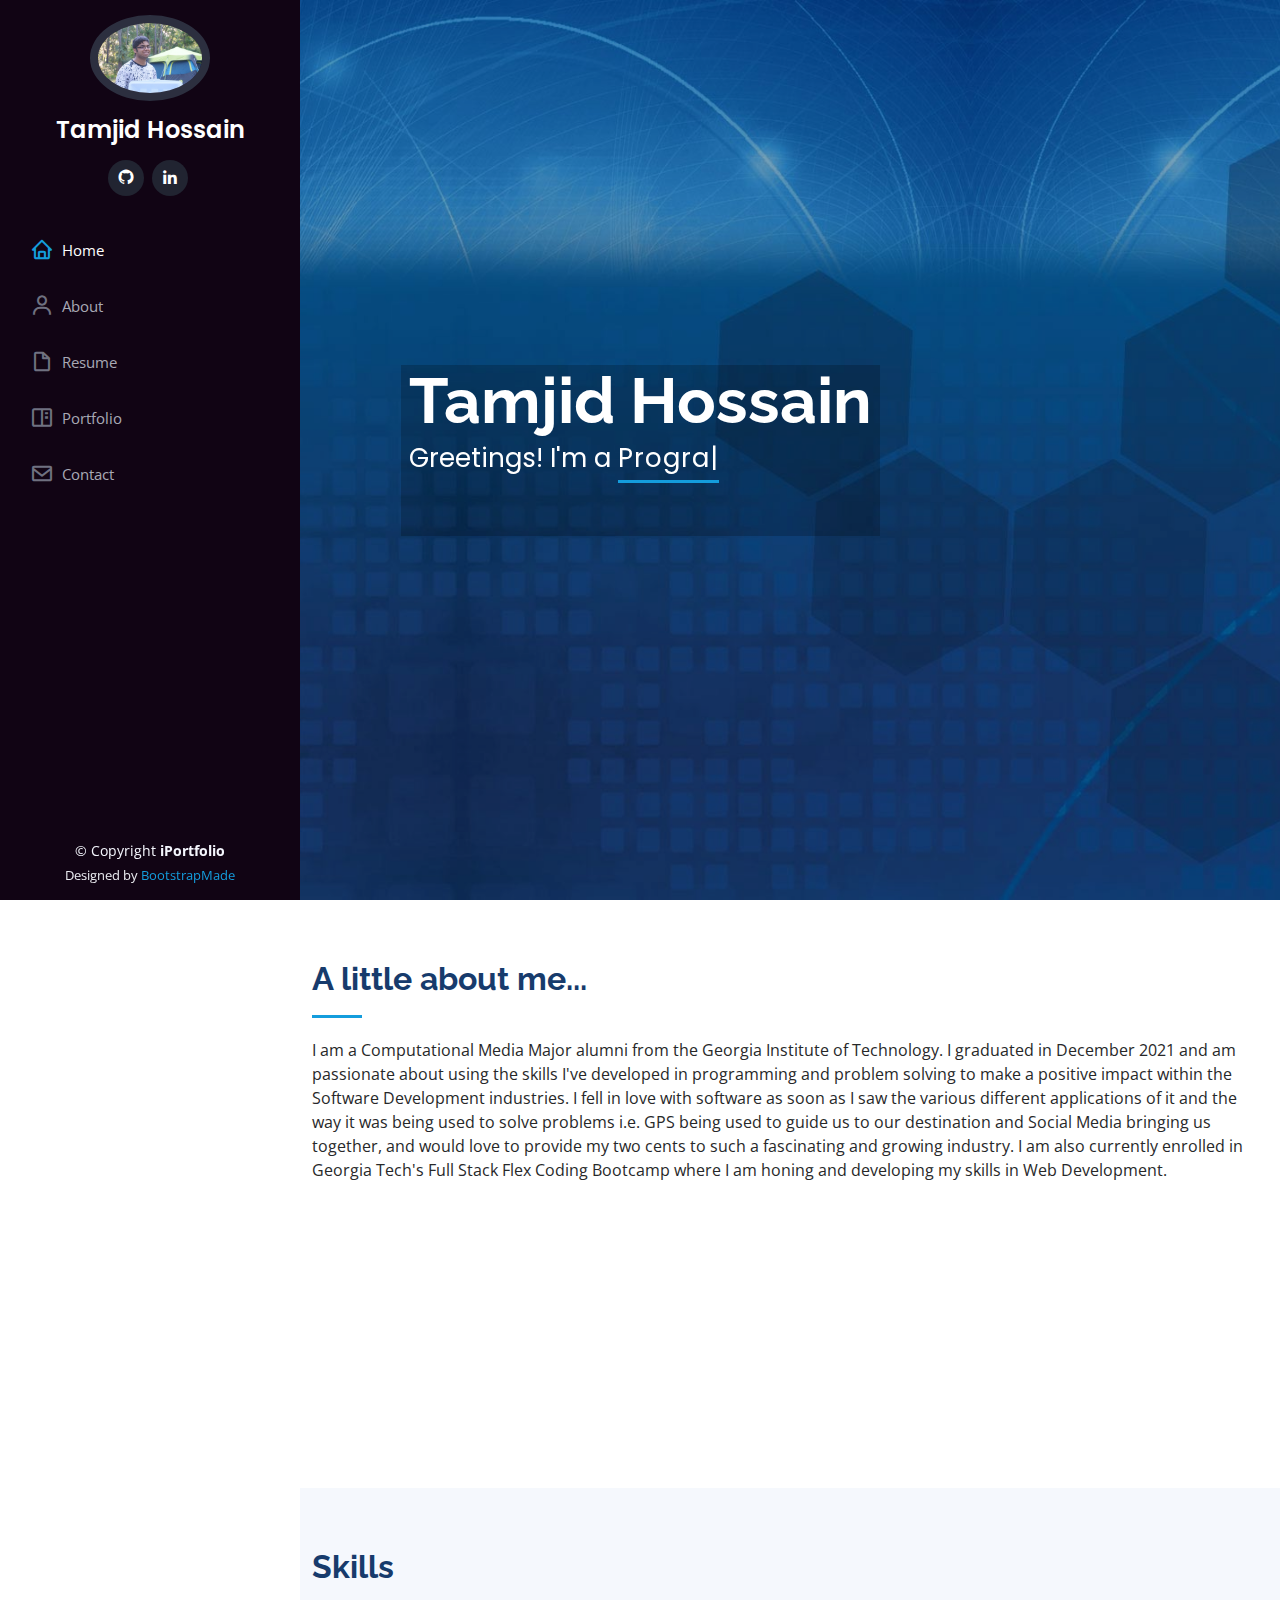
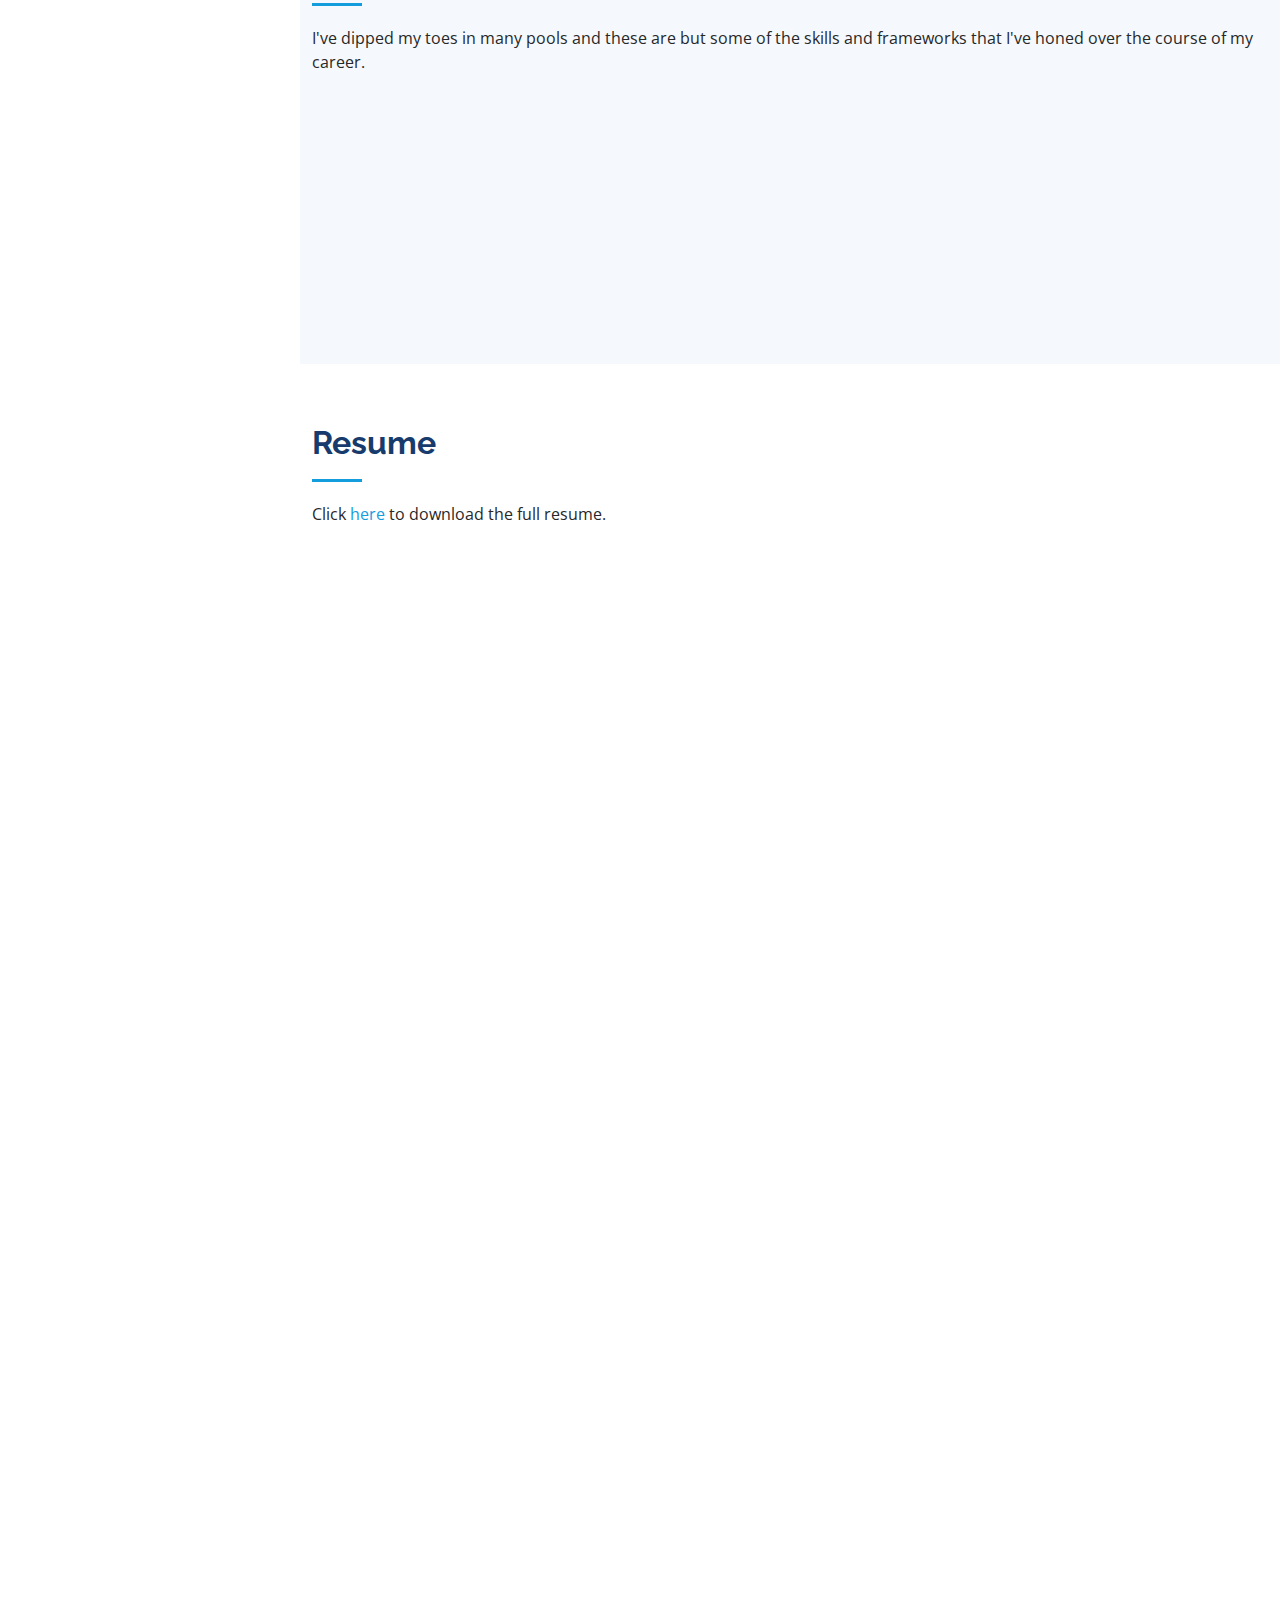
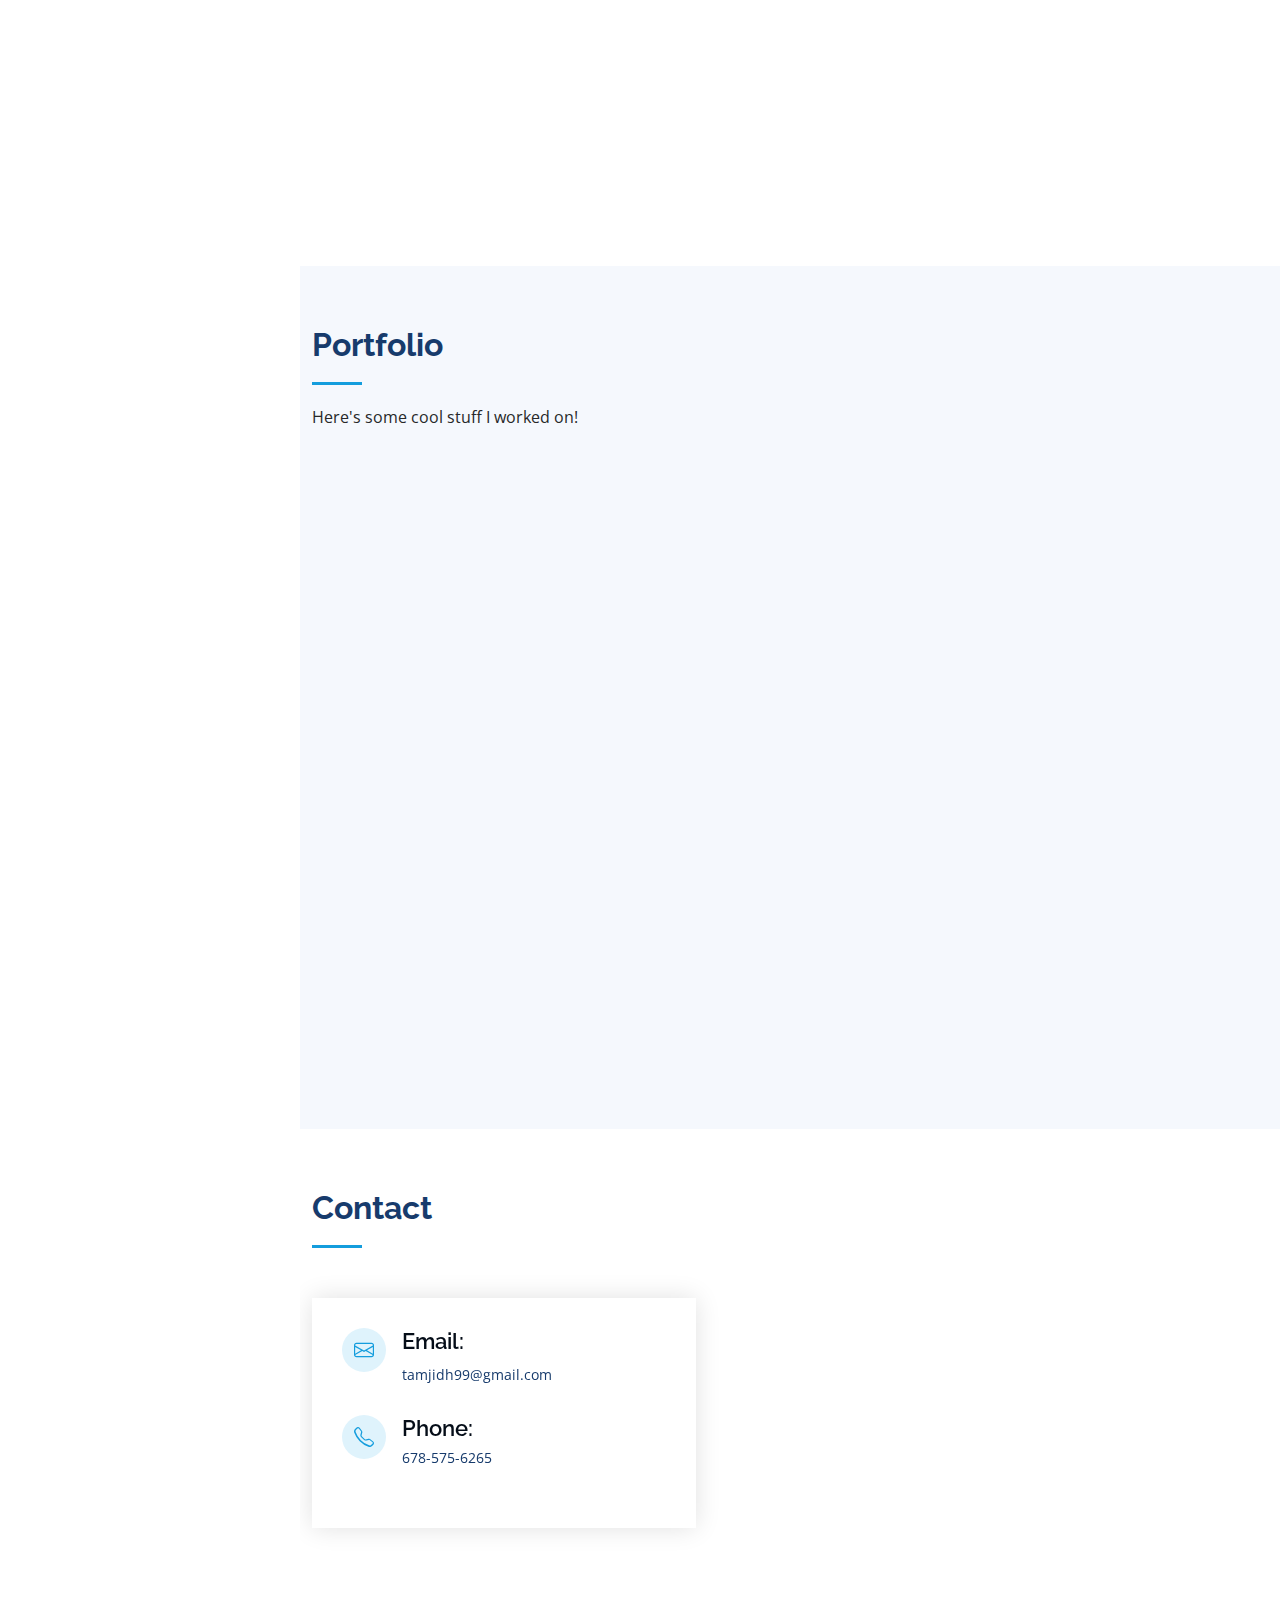
==== commit 0c5985bd: "Added new project" ====
--- a/index.html
+++ b/index.html
@@ -317,10 +317,19 @@
         </div>
 
         <div class="row portfolio-container" data-aos="fade-up" data-aos-delay="100">
-
+          <div class="col-lg-4 col-md-6 portfolio-item filter-Fullstack">
+            <div class="portfolio-wrap">
+              <img src="./assets/images/pethubprev.png" class="img-fluid" alt="">
+              <p>PetHub</p>
+              <div class="portfolio-links">
+                <a href="https://pet-shelter-g6.herokuapp.com/" target="_blank" title="Deployed Website"><i class="bi bi-cursor-fill"></i></a>
+                <a href="https://github.com/thossain30/Project-Pet-Shelter" target="_blank" title="Github Repo"><i class="bx bxl-github"></i></a>
+              </div>
+            </div>
+          </div>
           <div class="col-lg-4 col-md-6 portfolio-item filter-Frontend">
             <div class="portfolio-wrap">
-              <img src="./assets/images/weatherPrev.png" class="img-fluid" alt="">
+              <img src="./assets/images/weatherprev2.png" class="img-fluid" alt="">
               <p>Weather Dashboard</p>
               <div class="portfolio-links">
                 <a href="https://thossain30.github.io/WeatherDashboard/" target="_blank" title="Deployed Website"><i class="bi bi-cursor-fill"></i></a>
@@ -339,6 +348,8 @@
             </div>
           </div>
 
+        </div>
+        <div class="row portfolio-container" data-aos="fade-up" data-aos-delay="100">
           <div class="col-lg-4 col-md-6 portfolio-item filter-Backend">
             <div class="portfolio-wrap">
               <img src="./assets/images/logoprev.png" class="img-fluid" alt="">
@@ -348,7 +359,6 @@
               </div>
             </div>
           </div>
-
         </div>
       </div>
     </section><!-- End Portfolio Section -->
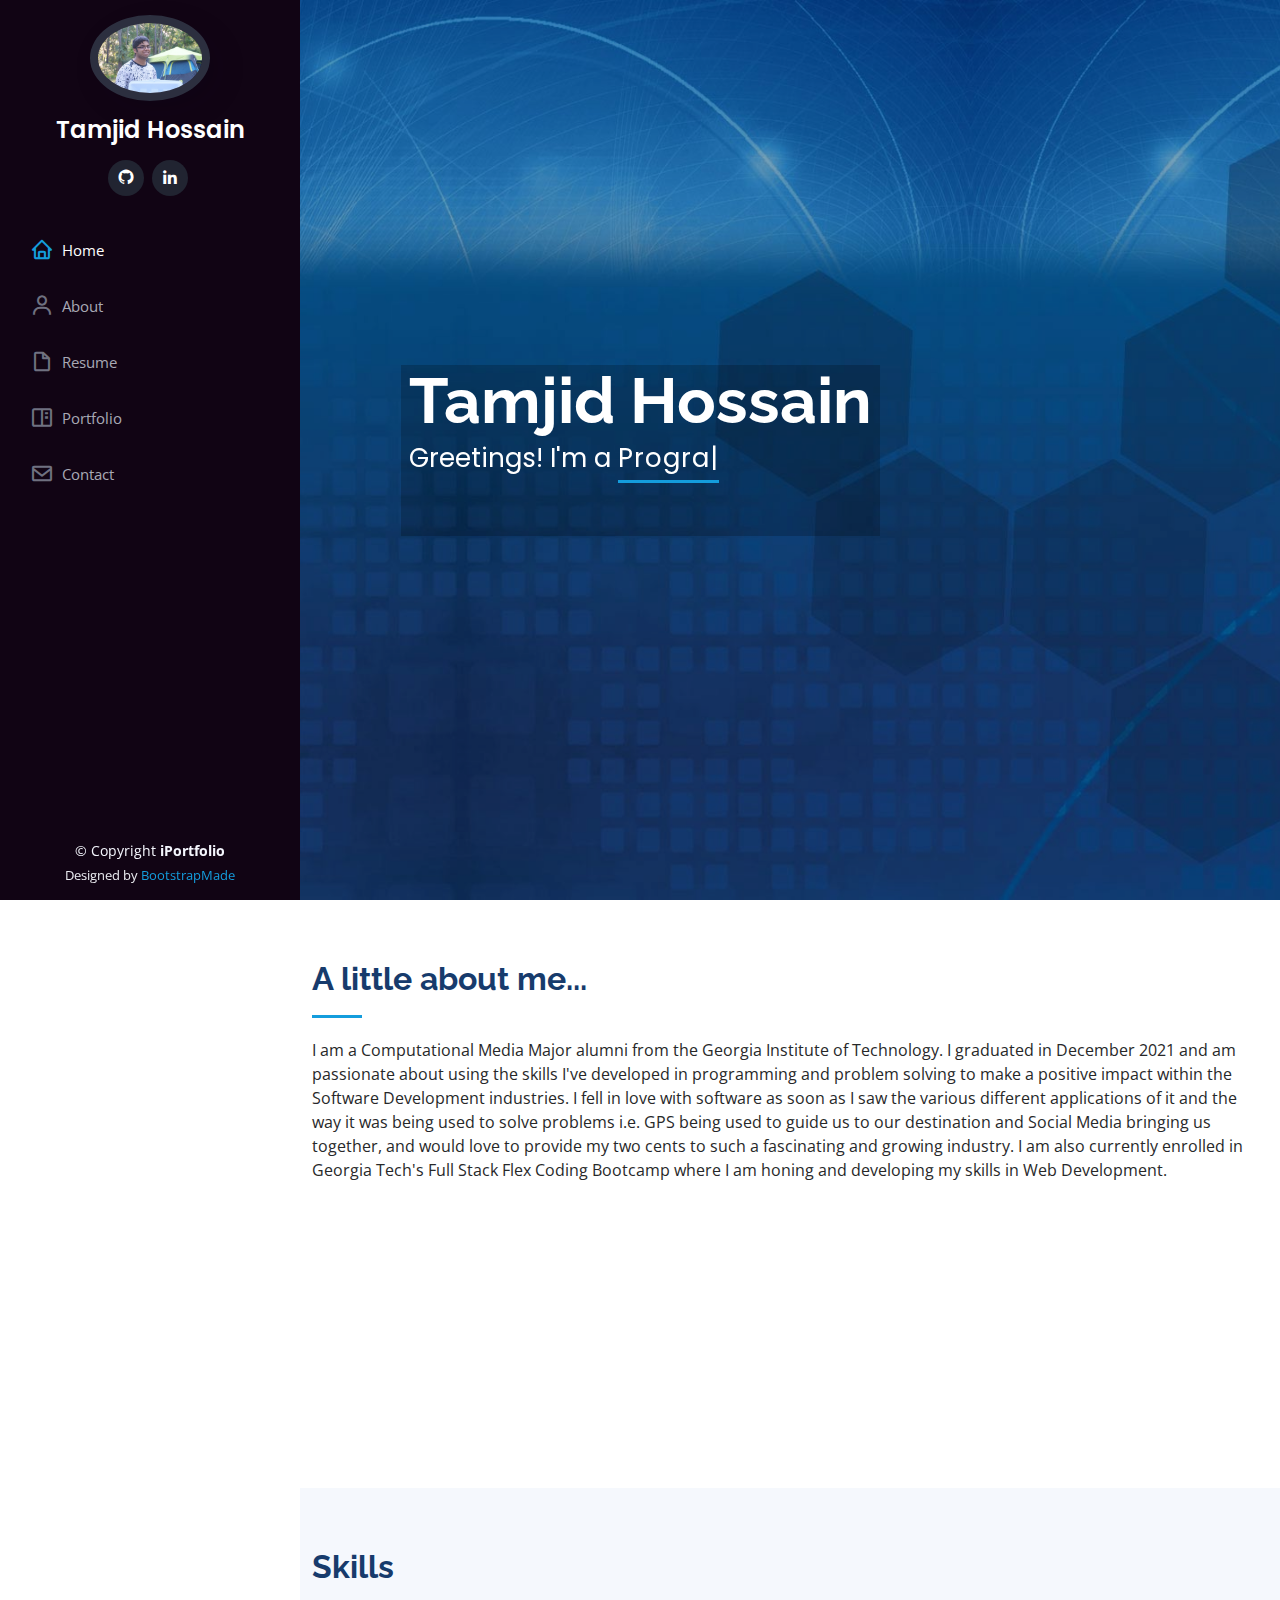
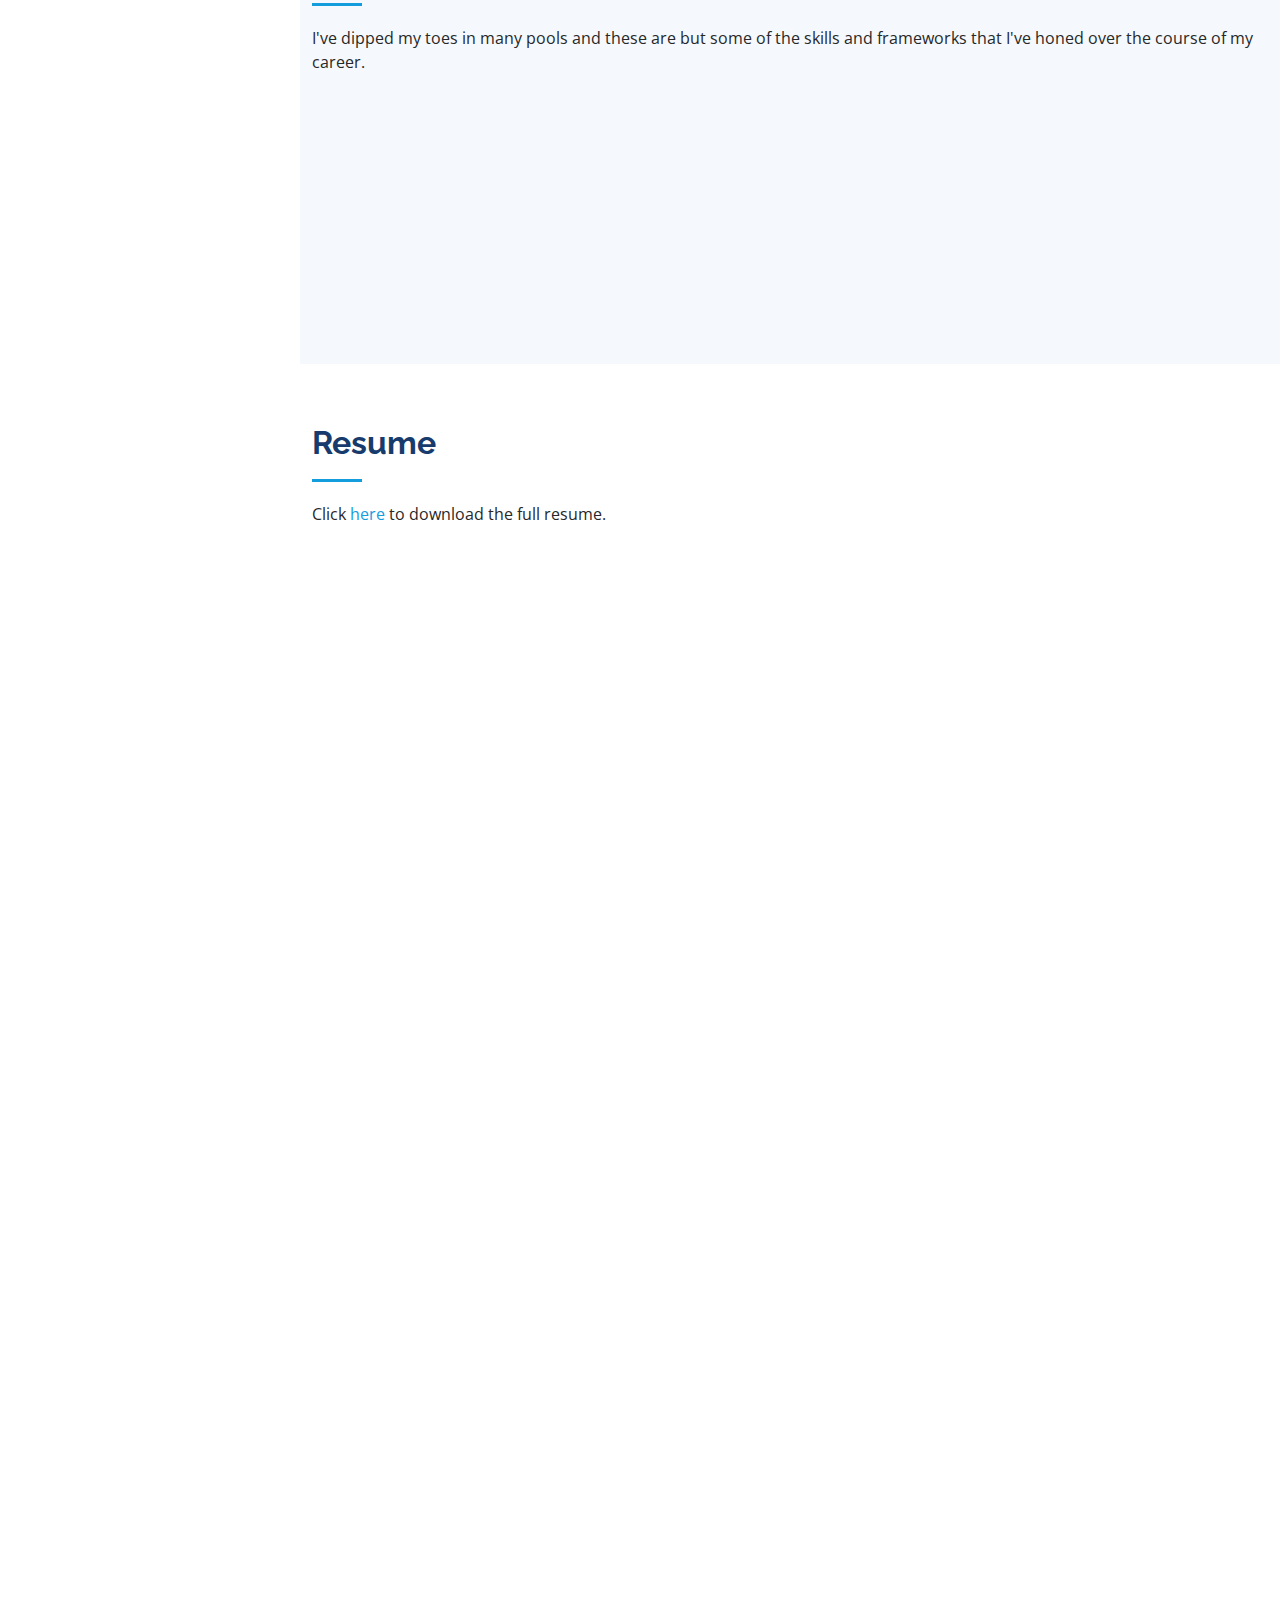
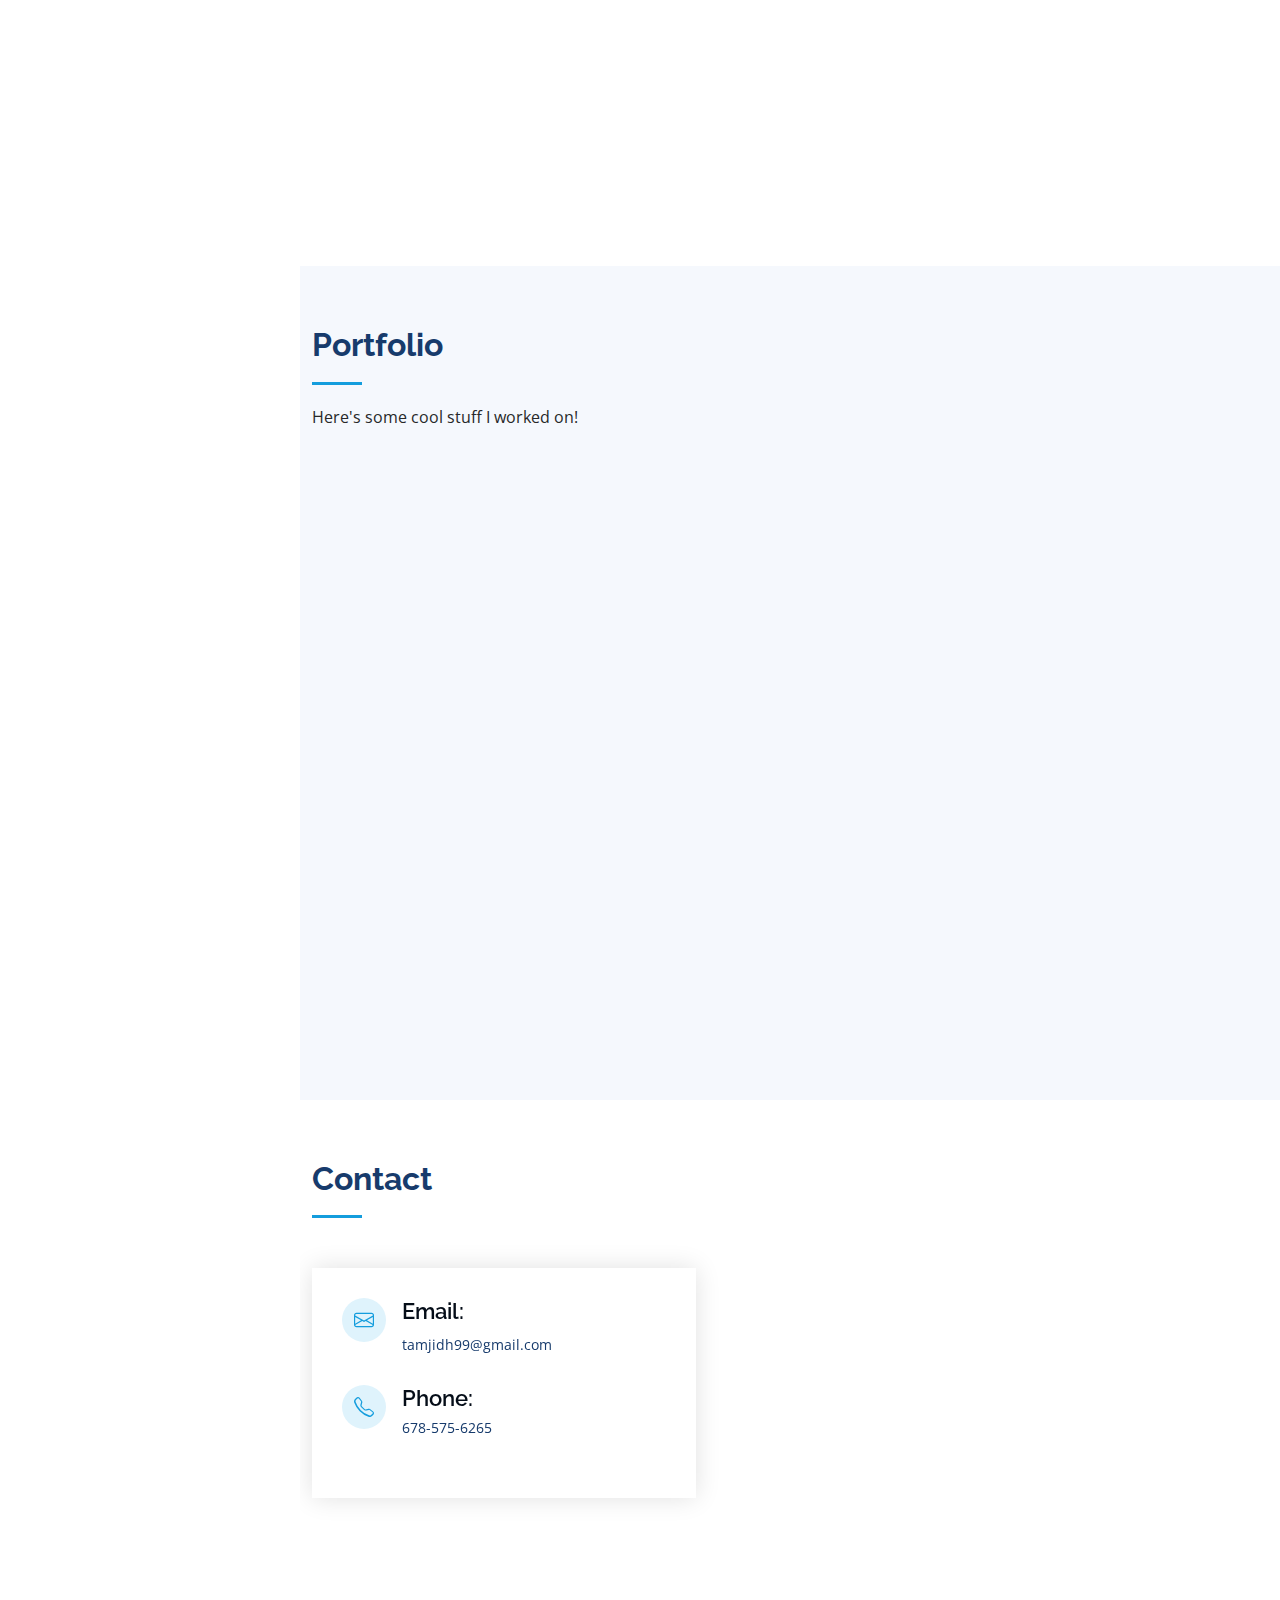
==== commit 40ffca0c: "changes to styling" ====
--- a/index.html
+++ b/index.html
@@ -69,7 +69,7 @@
   <section id="hero" class="d-flex flex-column justify-content-center align-items-center">
     <div class="hero-container" data-aos="fade-in">
       <h1>Tamjid Hossain</h1>
-      <p>Greetings! I'm a <span class="typed" data-typed-items="Programmer, Problem-Solver"></span></p>
+      <p>Greetings! I'm a <span class="typed" data-typed-items="Programmer, 3D Artist, Problem-Solver"></span></p>
     </div>
   </section><!-- End Hero -->
 
@@ -319,7 +319,7 @@
         <div class="row portfolio-container" data-aos="fade-up" data-aos-delay="100">
           <div class="col-lg-4 col-md-6 portfolio-item filter-Fullstack">
             <div class="portfolio-wrap">
-              <img src="./assets/images/pethubprev.png" class="img-fluid" alt="">
+              <img src="./assets/images/pethubprev.png" class="img-fluid rounded-3" alt="">
               <p>PetHub</p>
               <div class="portfolio-links">
                 <a href="https://pet-shelter-g6.herokuapp.com/" target="_blank" title="Deployed Website"><i class="bi bi-cursor-fill"></i></a>
@@ -329,7 +329,7 @@
           </div>
           <div class="col-lg-4 col-md-6 portfolio-item filter-Frontend">
             <div class="portfolio-wrap">
-              <img src="./assets/images/weatherprev2.png" class="img-fluid" alt="">
+              <img src="./assets/images/weatherprev2.png" class="img-fluid rounded-3" alt="">
               <p>Weather Dashboard</p>
               <div class="portfolio-links">
                 <a href="https://thossain30.github.io/WeatherDashboard/" target="_blank" title="Deployed Website"><i class="bi bi-cursor-fill"></i></a>
@@ -339,7 +339,7 @@
           </div>
           <div class="col-lg-4 col-md-6 portfolio-item filter-Fullstack">
             <div class="portfolio-wrap">
-              <img src="./assets/images/techblogpreview.png" class="img-fluid" alt="">
+              <img src="./assets/images/techblogpreview.png" class="img-fluid rounded-3" alt="">
               <p>Tech Blog</p>
               <div class="portfolio-links">
                 <a href="https://tech-blog-tzh.herokuapp.com/" target="_blank" title="Deployed Website"><i class="bi bi-cursor-fill"></i></a>
@@ -347,15 +347,12 @@
               </div>
             </div>
           </div>
-
-        </div>
-        <div class="row portfolio-container" data-aos="fade-up" data-aos-delay="100">
           <div class="col-lg-4 col-md-6 portfolio-item filter-Backend">
             <div class="portfolio-wrap">
-              <img src="./assets/images/logoprev.png" class="img-fluid" alt="">
+              <img src="./assets/images/logoprev.png" class="img-fluid rounded-3" alt="">
               <p>SVG Logo Generator</p>
               <div class="portfolio-links">
-                <a href="https://github.com/thossain30/WeatherDashboard" target="_blank" title="Github Repo"><i class="bx bxl-github"></i></a>
+                <a href="https://github.com/thossain30/SVGMaker" target="_blank" title="Github Repo"><i class="bx bxl-github"></i></a>
               </div>
             </div>
           </div>
--- a/assets/css/style.css
+++ b/assets/css/style.css
@@ -476,6 +476,9 @@
 .portfolio .portfolio-item {
   margin-bottom: 30px;
 }
+.img-fluid {
+  box-shadow: 10px 10px 30px rgba(5, 13, 24, 0.11);
+}
 .portfolio #portfolio-flters {
   padding: 0;
   margin: 0 auto 35px auto;
@@ -507,6 +510,8 @@
   transition: 0.3s;
   position: relative;
   overflow: hidden;
+  display: flex;
+  flex-wrap: wrap;
   z-index: 1;
 }
 .portfolio .portfolio-wrap::before {
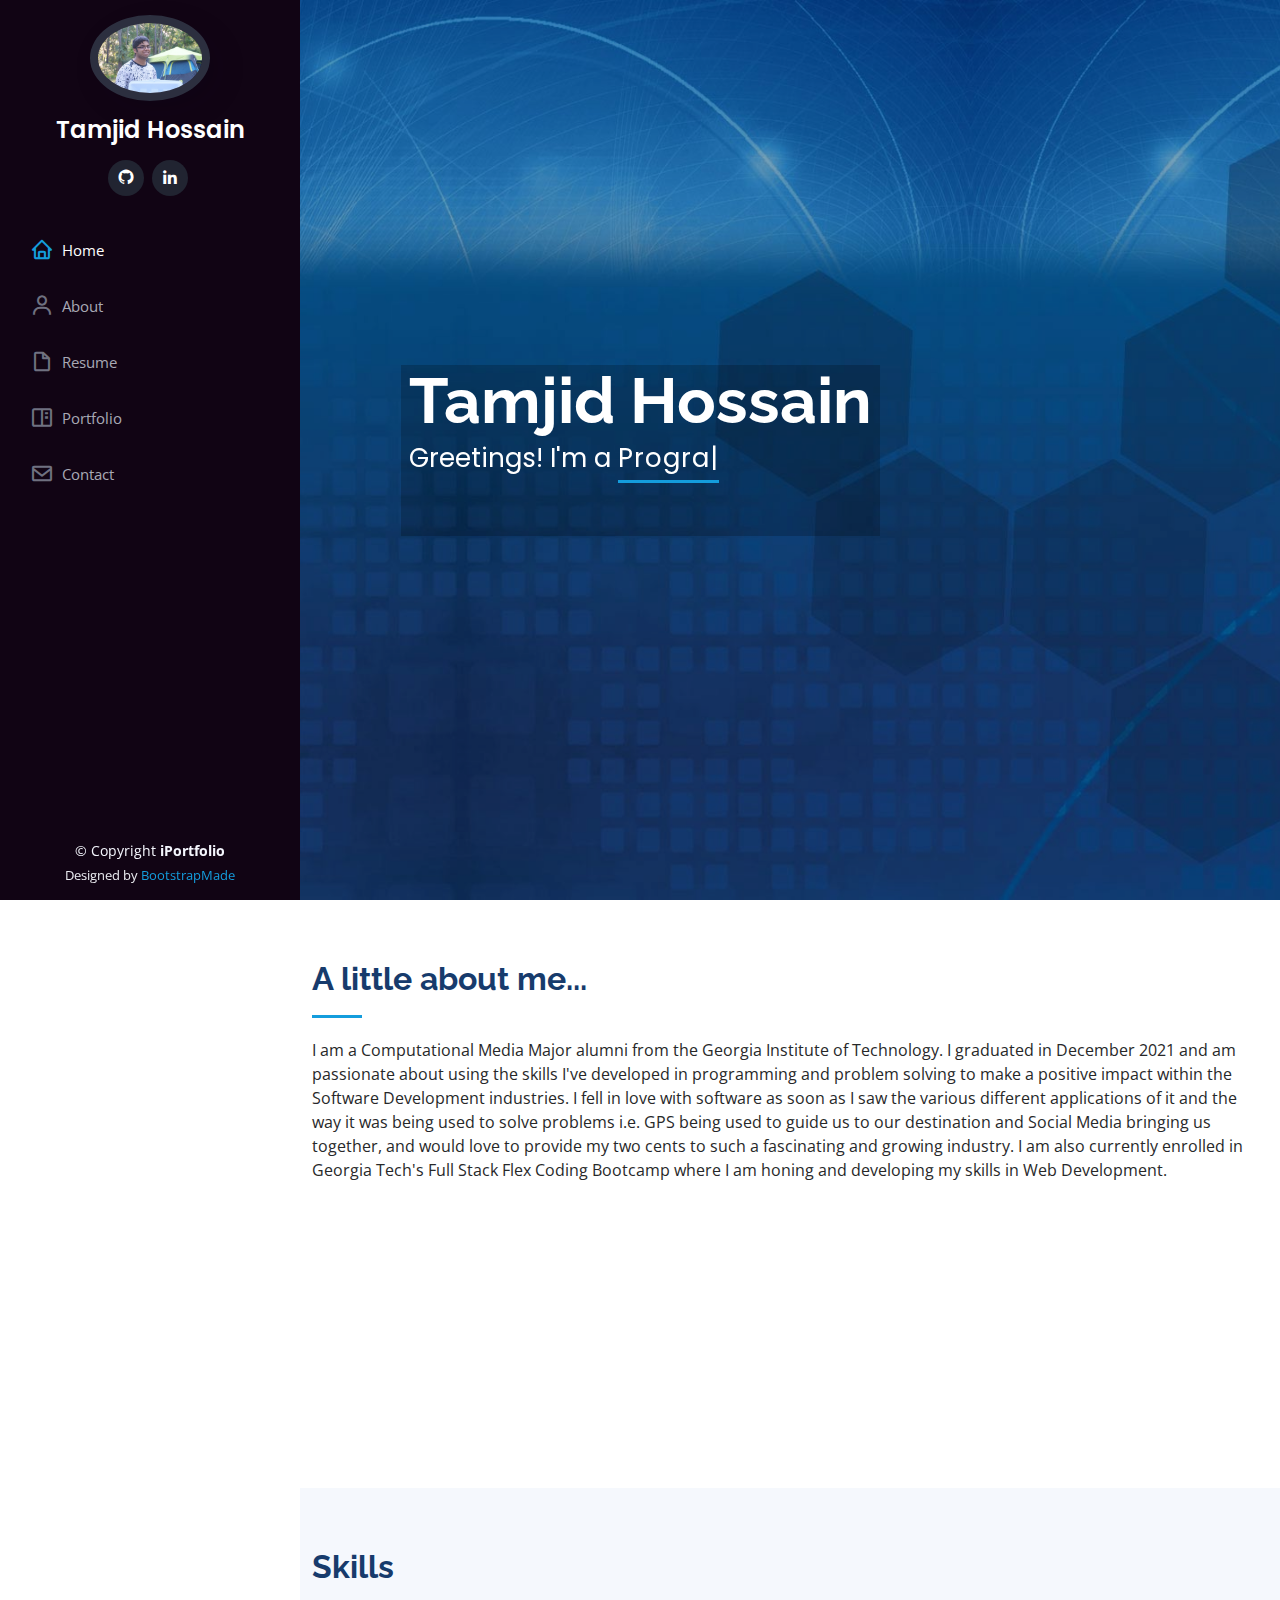
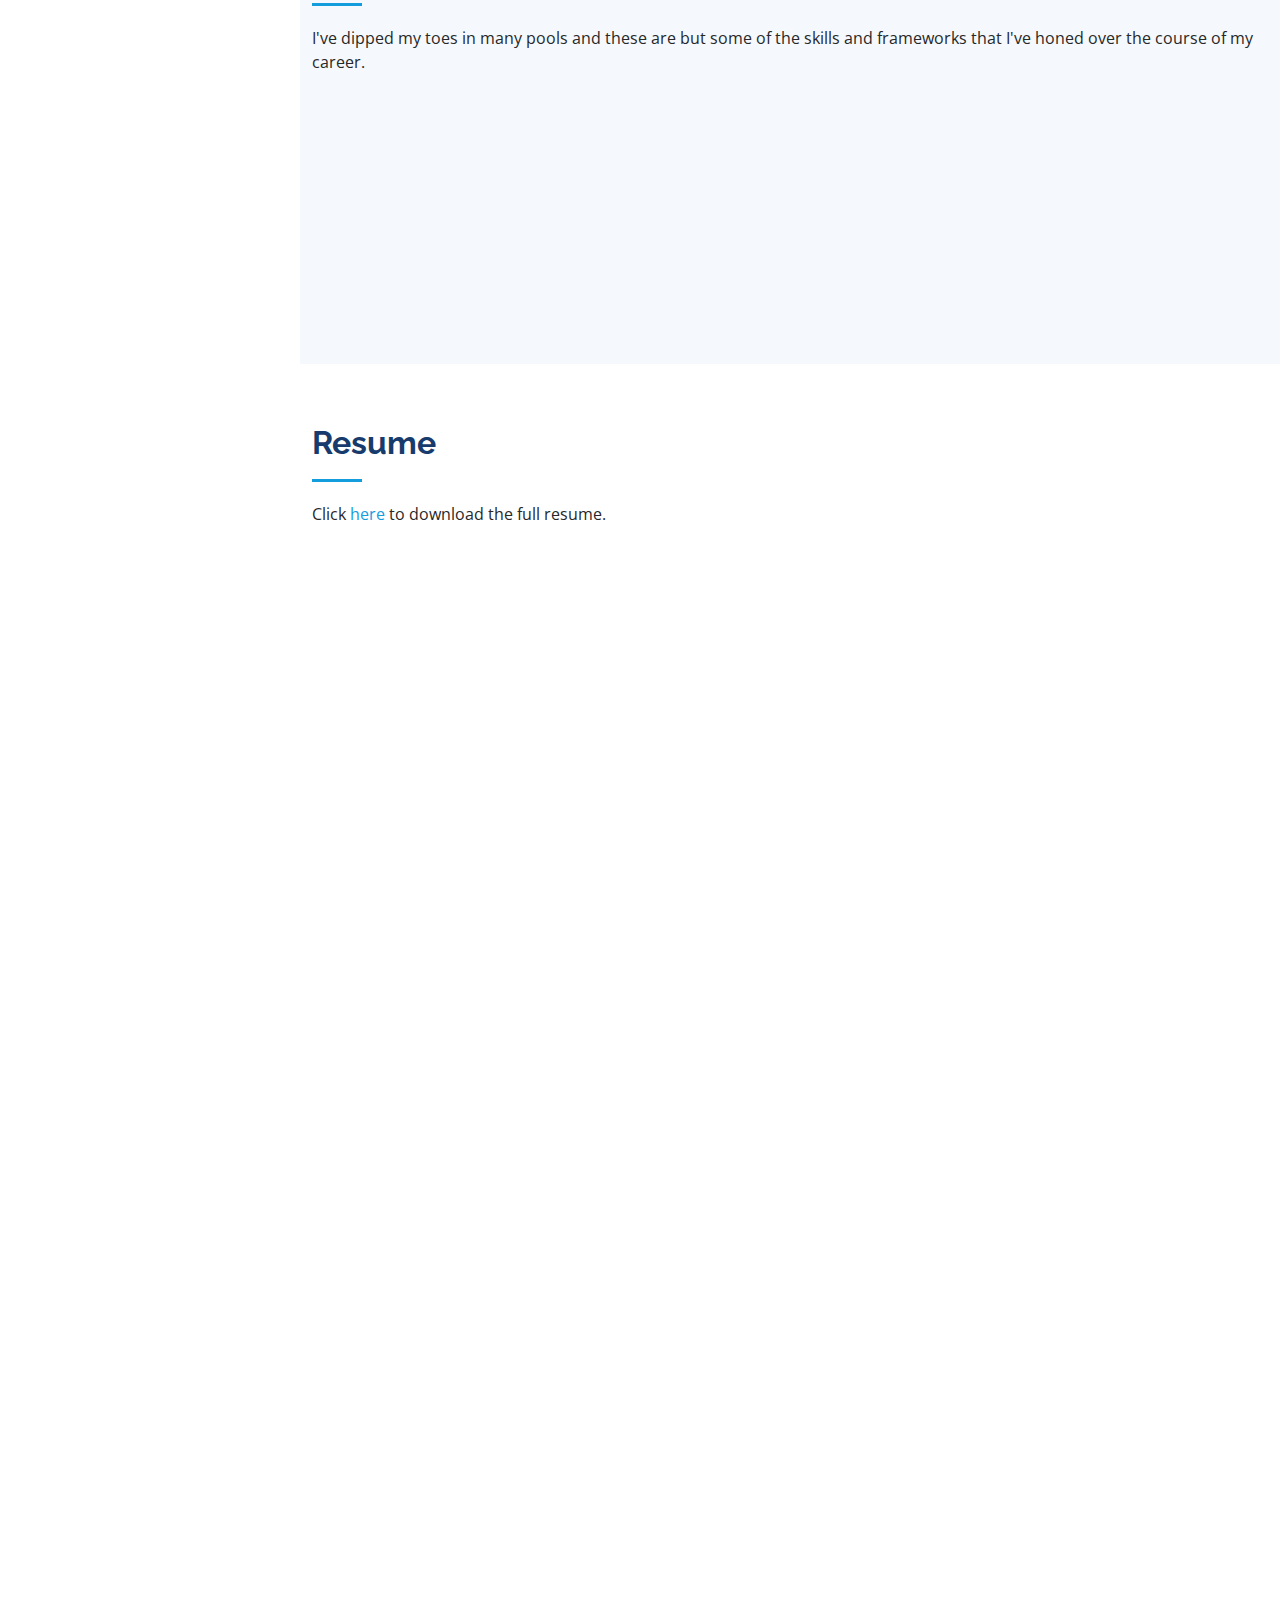
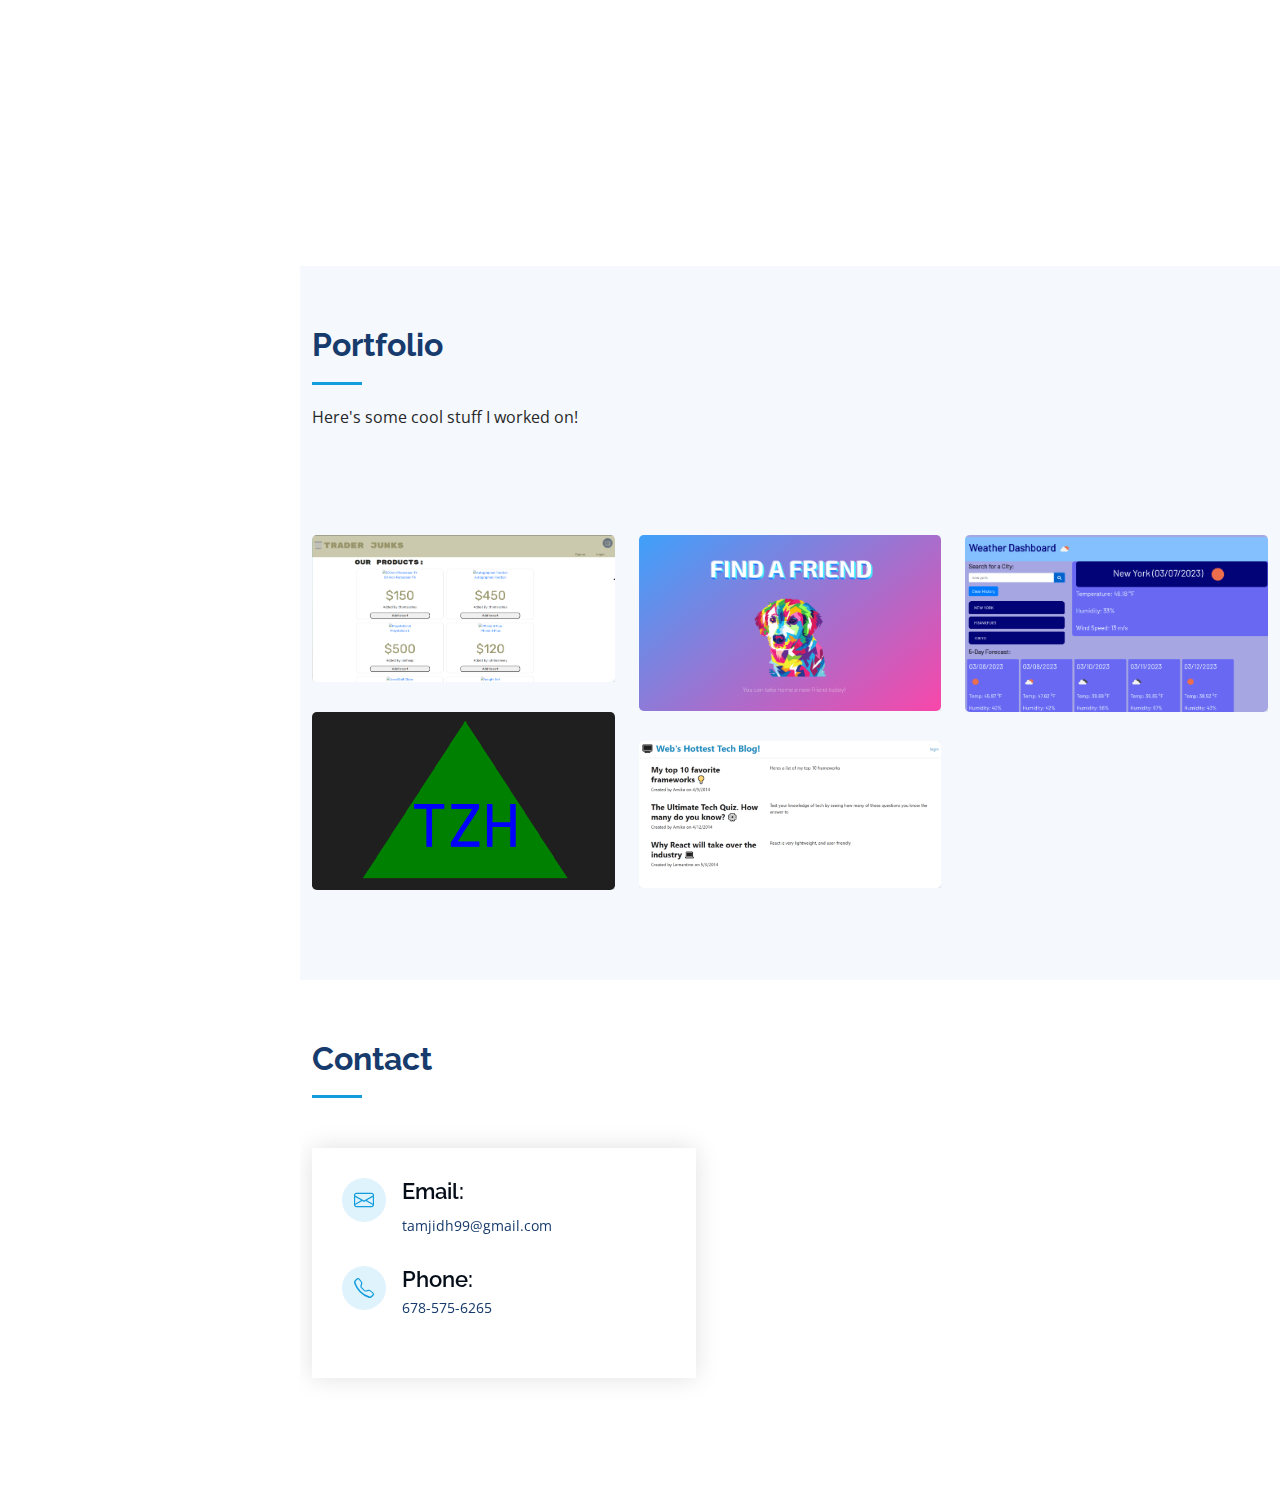
==== commit eb02b3ed: "Added new project" ====
--- a/index.html
+++ b/index.html
@@ -316,24 +316,43 @@
           </div>
         </div>
 
-        <div class="row portfolio-container" data-aos="fade-up" data-aos-delay="100">
+        <div class="row portfolio-container aos-init aos-animate" data-aos="fade-up" data-aos-delay="100">
+            <div class="col-lg-4 col-md-6 portfolio-item filter-Fullstack">
+                <div class="portfolio-wrap">
+                  <img src="./assets/images/traderjunks.png" class="img-fluid rounded-3" alt="Trader Junks preview">
+                  <p>Trader Junks</p>
+                  <div class="portfolio-links">
+                    <a href="https://tech-blog-tzh.herokuapp.com/" target="_blank" title="Deployed Website"><i class="bi bi-cursor-fill"></i></a>
+                    <a href="https://github.com/ishim0718/trader-junks" target="_blank" title="Github Repo"><i class="bx bxl-github"></i></a>
+                  </div>
+                </div>
+              </div>
           <div class="col-lg-4 col-md-6 portfolio-item filter-Fullstack">
             <div class="portfolio-wrap">
-              <img src="./assets/images/pethubprev.png" class="img-fluid rounded-3" alt="">
+              <img src="./assets/images/pethubprev.png" class="img-fluid rounded-3" alt="Pethub preview">
               <p>PetHub</p>
               <div class="portfolio-links">
-                <a href="https://pet-shelter-g6.herokuapp.com/" target="_blank" title="Deployed Website"><i class="bi bi-cursor-fill"></i></a>
+                <a href="https://trader-junks-91f61916a1cf.herokuapp.com" target="_blank" title="Deployed Website"><i class="bi bi-cursor-fill"></i></a>
                 <a href="https://github.com/thossain30/Project-Pet-Shelter" target="_blank" title="Github Repo"><i class="bx bxl-github"></i></a>
               </div>
             </div>
           </div>
           <div class="col-lg-4 col-md-6 portfolio-item filter-Frontend">
             <div class="portfolio-wrap">
-              <img src="./assets/images/weatherprev2.png" class="img-fluid rounded-3" alt="">
+              <img src="./assets/images/weatherprev2.png" class="img-fluid rounded-3" alt="Weather Dashboard preview">
               <p>Weather Dashboard</p>
               <div class="portfolio-links">
                 <a href="https://thossain30.github.io/WeatherDashboard/" target="_blank" title="Deployed Website"><i class="bi bi-cursor-fill"></i></a>
                 <a href="https://github.com/thossain30/WeatherDashboard" target="_blank" title="Github Repo"><i class="bx bxl-github"></i></a>
+              </div>
+            </div>
+          </div>
+          <div class="col-lg-4 col-md-6 portfolio-item filter-Backend">
+            <div class="portfolio-wrap">
+              <img src="./assets/images/logoprev.png" class="img-fluid rounded-3" alt="">
+              <p>SVG Logo Generator</p>
+              <div class="portfolio-links">
+                <a href="https://github.com/thossain30/SVGMaker" target="_blank" title="Github Repo"><i class="bx bxl-github"></i></a>
               </div>
             </div>
           </div>
@@ -344,15 +363,6 @@
               <div class="portfolio-links">
                 <a href="https://tech-blog-tzh.herokuapp.com/" target="_blank" title="Deployed Website"><i class="bi bi-cursor-fill"></i></a>
                 <a href="https://github.com/thossain30/tech-blog" target="_blank" title="Github Repo"><i class="bx bxl-github"></i></a>
-              </div>
-            </div>
-          </div>
-          <div class="col-lg-4 col-md-6 portfolio-item filter-Backend">
-            <div class="portfolio-wrap">
-              <img src="./assets/images/logoprev.png" class="img-fluid rounded-3" alt="">
-              <p>SVG Logo Generator</p>
-              <div class="portfolio-links">
-                <a href="https://github.com/thossain30/SVGMaker" target="_blank" title="Github Repo"><i class="bx bxl-github"></i></a>
               </div>
             </div>
           </div>
--- a/assets/css/style.css
+++ b/assets/css/style.css
@@ -473,8 +473,11 @@
 /*--------------------------------------------------------------
 # Portfolio
 --------------------------------------------------------------*/
+
 .portfolio .portfolio-item {
   margin-bottom: 30px;
+  display: flex;
+  flex-wrap: wrap;
 }
 .img-fluid {
   box-shadow: 10px 10px 30px rgba(5, 13, 24, 0.11);
@@ -511,7 +514,7 @@
   position: relative;
   overflow: hidden;
   display: flex;
-  flex-wrap: wrap;
+  flex-wrap: nowrap;
   z-index: 1;
 }
 .portfolio .portfolio-wrap::before {
